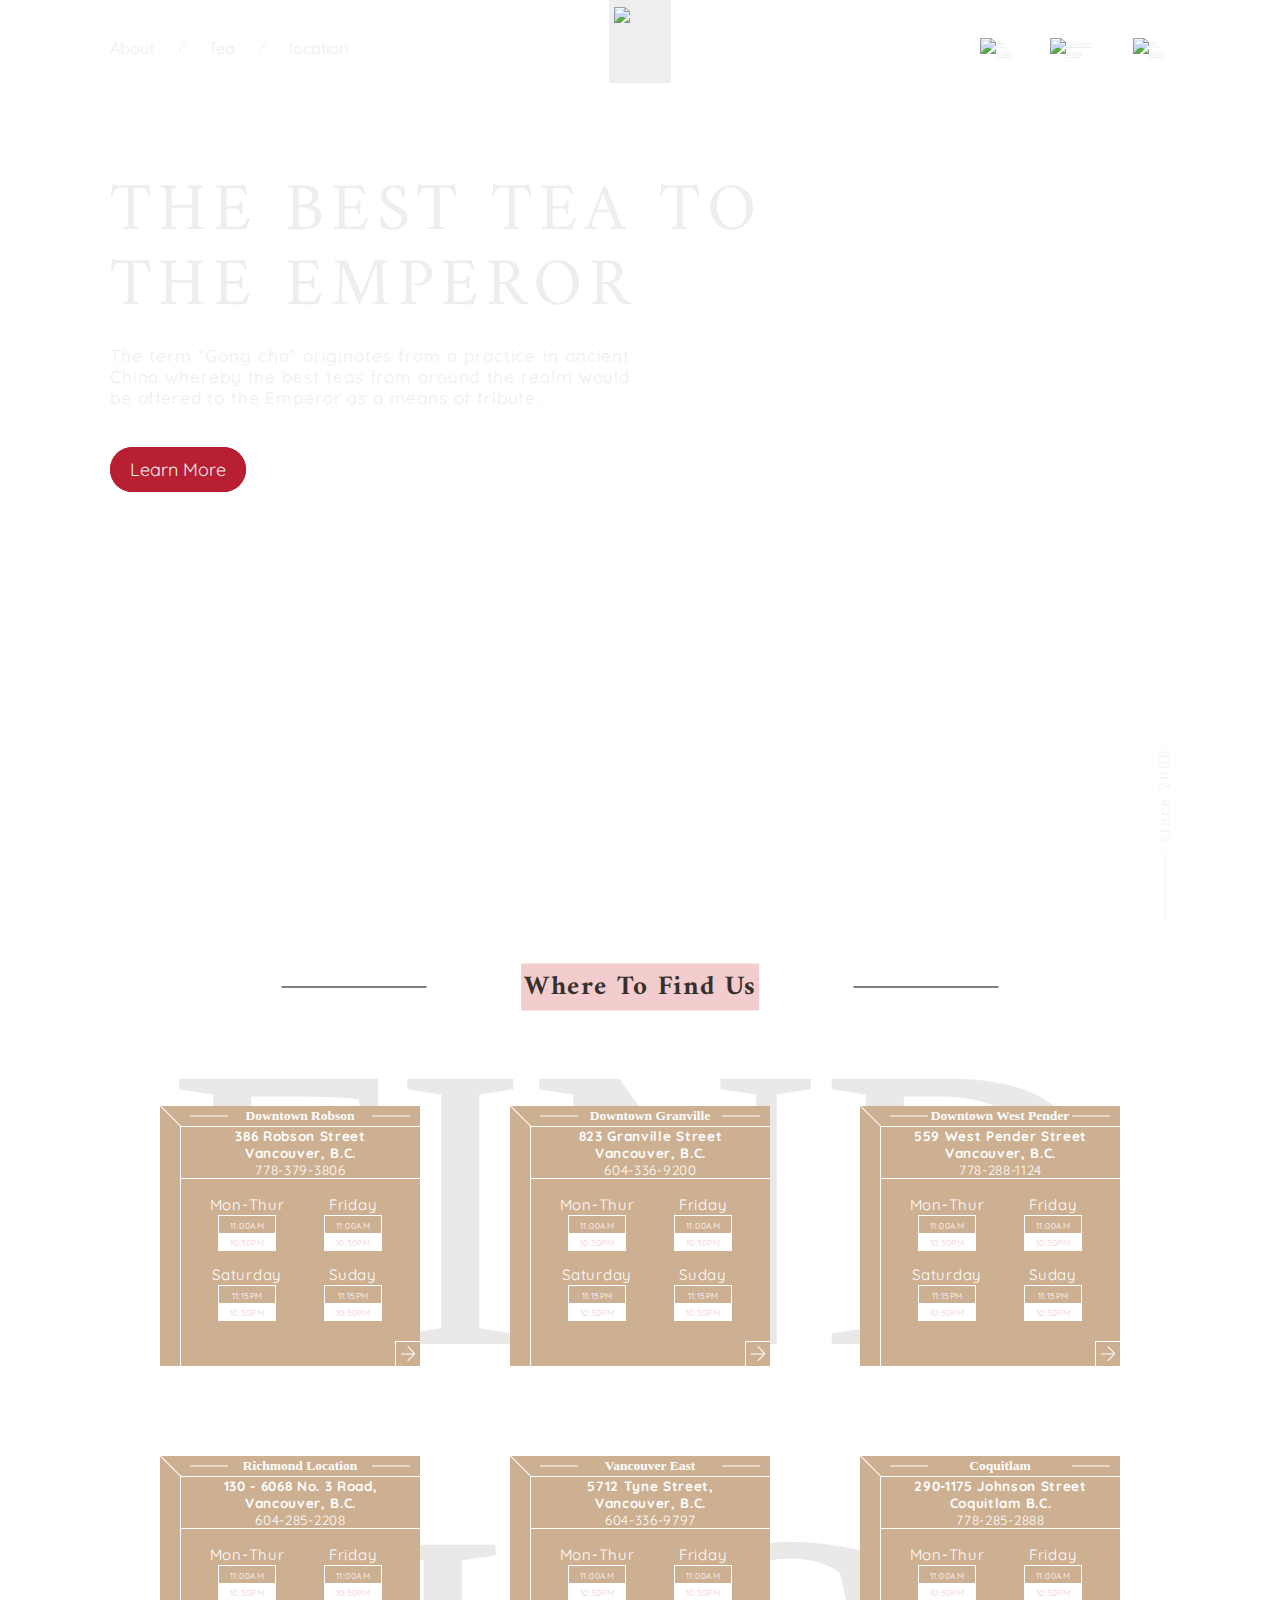
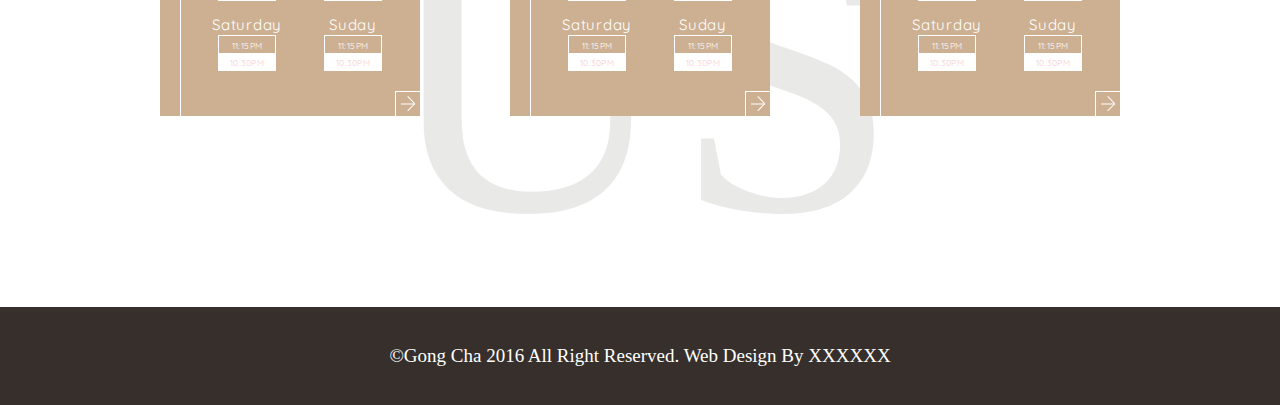
==== midterm/index.html @ 847c9aa3 "done the location section and footer section" ====
<!DOCTYPE html>
<html lang="en">

<head>
    <meta charset="UTF-8">
    <meta name="viewport" content="width=device-width, initial-scale=1.0">
    <meta http-equiv="X-UA-Compatible" content="ie=edge">
    <title>Document</title>
    <link href="https://fonts.googleapis.com/css?family=Amiri:400,700&display=swap" rel="stylesheet">
    <link href="https://fonts.googleapis.com/css?family=Quicksand:400,500,600&display=swap" rel="stylesheet">
    <link rel="stylesheet" href="./css/style.css">
</head>

<body>
    <div class="wrapper">
        <header>
            <div class="logo-cnt"><img src="/img/LOGO.png" alt="logo"></div>
            <div class="header-nav-bar">
                <nav>
                    <ul>
                        <li><a href="#about">About</a></li>
                        <div class="nav-line"></div>
                        <li><a href="#tea">Tea</a></li>
                        <div class="nav-line"></div>
                        <li><a href="#location">location</a></li>
                    </ul>
                </nav>
                <div class="social-links">
                    <a href="#"><img src="/img/fb-icon.png" alt="fb-icon"></a>
                    <a href="#"><img src="/img/twitter-icon.png" alt="twitter-icon"></a>
                    <a href="#"><img src="/img/ig-icon.png" alt="ig-icon"></a>
                </div>
            </div>
            <div class="hero-text">
                <h1>THE BEST TEA TO THE EMPEROR</h1>
                <p>The term “Gong cha” originates from a practice in ancient China 
                    whereby the best teas from around the realm would be offered to 
                    the Emperor as a means of tribute.</p>
                <div class="learn-more-btn"><a href="#">Learn More</a></div>
            </div>
            <div class="since-cnt">
                <div class="sup-line"></div>
                <h6>since 2006.</h6>
            </div>
        </header>

        <div id="feature">

    </div>



    <div id="menu">

    </div>



    <div id="parallax">

    </div>


<!-- TODO hr line around shop name, media query -->
    <div id="location" class="location">
        <div class="location__title">
            <div class="locationTitle__container">
                <div class="locationTitle__hrLine--left"></div>
                <h2 class="locationTitle__title">Where To Find Us</h2>
                <div class="locationTitle__hrLine--right"></div>
            </div>
        </div>
        <div class="location__backgroundText">FIND US</div>
        <ul class="shopList">
            <li class="shopList__item">
                <div class="shopList__container">
                    <div class="diagonalLine"></div>
                    <div class="shopName">
                        <div class="shopName__hrLine--left"></div>
                        <h3 class="shopName__text">Downtown Robson</h3>
                        <div class="shopName__hrLine--right"></div>
                    </div>
                    <div class="shopList__insideContainer">
                        <div class="shopContact">
                            <p class="shopContact__address1">386 Robson Street</p>
                            <p class="shopContact__address2">Vancouver, B.C.</p>
                            <p class="shopContact__tel">778-379-3806</p>
                        </div>
                        <div class="shopTime">
                            <div class="shopTime__container">
                                <p class="shopDay">Mon-Thur</p>
                                <div class="shopHour">
                                    <p class="shopHour__open">11:00AM</p>
                                    <p class="shopHour__close">10:30PM</p>
                                </div>
                            </div>
                            <div class="shopTime__container">
                                <p class="shopDay">Friday</p>
                                <div class="shopHour">
                                    <p class="shopHour__open">11:00AM</p>
                                    <p class="shopHour__close">10:30PM</p>
                                </div>
                            </div>
                            <div class="shopTime__container">
                                <p class="shopDay">Saturday</p>
                                <div class="shopHour">
                                    <p class="shopHour__open">11:15PM</p>
                                    <p class="shopHour__close">10:30PM</p>
                                </div>
                            </div>
                            <div class="shopTime__container">
                                <p class="shopDay">Suday</p>
                                <div class="shopHour">
                                    <p class="shopHour__open">11:15PM</p>
                                    <p class="shopHour__close">10:30PM</p>
                                </div>
                            </div>
                        </div>
                        <div class="shopLink arrow">
                            <a href="#">
                                <div class="arrow__upper"></div>
                                <div class="arrow__base"></div>
                                <div class="arrow__lower"></div>
                            </a>
                        </div>
                    </div>
                </div>
            </li>
            <li class="shopList__item">
                <div class="shopList__container">
                    <div class="diagonalLine"></div>
                    <div class="shopName">
                        <div class="shopName__hrLine--left"></div>
                        <h3 class="shopName__text">Downtown Granville</h3>
                        <div class="shopName__hrLine--right"></div>
                    </div>
                    <div class="shopList__insideContainer">
                        <div class="shopContact">
                            <p class="shopContact__address1">823 Granville Street</p>
                            <p class="shopContact__address2">Vancouver, B.C.</p>
                            <p class="shopContact__tel">604-336-9200</p>
                        </div>
                        <div class="shopTime">
                            <div class="shopTime__container">
                                <p class="shopDay">Mon-Thur</p>
                                <div class="shopHour">
                                    <p class="shopHour__open">11:00AM</p>
                                    <p class="shopHour__close">10:30PM</p>
                                </div>
                            </div>
                            <div class="shopTime__container">
                                <p class="shopDay">Friday</p>
                                <div class="shopHour">
                                    <p class="shopHour__open">11:00AM</p>
                                    <p class="shopHour__close">10:30PM</p>
                                </div>
                            </div>
                            <div class="shopTime__container">
                                <p class="shopDay">Saturday</p>
                                <div class="shopHour">
                                    <p class="shopHour__open">11:15PM</p>
                                    <p class="shopHour__close">10:30PM</p>
                                </div>
                            </div>
                            <div class="shopTime__container">
                                <p class="shopDay">Suday</p>
                                <div class="shopHour">
                                    <p class="shopHour__open">11:15PM</p>
                                    <p class="shopHour__close">10:30PM</p>
                                </div>
                            </div>
                        </div>
                        <div class="shopLink arrow">
                            <a href="#">
                                <div class="arrow__upper"></div>
                                <div class="arrow__base"></div>
                                <div class="arrow__lower"></div>
                            </a>
                        </div>
                    </div>
                </div>
            </li>
            <li class="shopList__item">
                <div class="shopList__container">
                    <div class="diagonalLine"></div>
                    <div class="shopName">
                        <div class="shopName__hrLine--left"></div>
                        <h3 class="shopName__text">Downtown West Pender</h3>
                        <div class="shopName__hrLine--right"></div>
                    </div>
                    <div class="shopList__insideContainer">
                        <div class="shopContact">
                            <p class="shopContact__address1">559 West Pender Street</p>
                            <p class="shopContact__address2">Vancouver, B.C.</p>
                            <p class="shopContact__tel">778-288-1124</p>
                        </div>
                        <div class="shopTime">
                            <div class="shopTime__container">
                                <p class="shopDay">Mon-Thur</p>
                                <div class="shopHour">
                                    <p class="shopHour__open">11:00AM</p>
                                    <p class="shopHour__close">10:30PM</p>
                                </div>
                            </div>
                            <div class="shopTime__container">
                                <p class="shopDay">Friday</p>
                                <div class="shopHour">
                                    <p class="shopHour__open">11:00AM</p>
                                    <p class="shopHour__close">10:30PM</p>
                                </div>
                            </div>
                            <div class="shopTime__container">
                                <p class="shopDay">Saturday</p>
                                <div class="shopHour">
                                    <p class="shopHour__open">11:15PM</p>
                                    <p class="shopHour__close">10:30PM</p>
                                </div>
                            </div>
                            <div class="shopTime__container">
                                <p class="shopDay">Suday</p>
                                <div class="shopHour">
                                    <p class="shopHour__open">11:15PM</p>
                                    <p class="shopHour__close">10:30PM</p>
                                </div>
                            </div>
                        </div>
                        <div class="shopLink arrow">
                            <a href="#">
                                <div class="arrow__upper"></div>
                                <div class="arrow__base"></div>
                                <div class="arrow__lower"></div>
                            </a>
                        </div>
                    </div>
                </div>
            </li>
            <li class="shopList__item">
                <div class="shopList__container">
                    <div class="diagonalLine"></div>
                    <div class="shopName">
                        <div class="shopName__hrLine--left"></div>
                        <h3 class="shopName__text">Richmond Location</h3>
                        <div class="shopName__hrLine--right"></div>
                    </div>
                    <div class="shopList__insideContainer">
                        <div class="shopContact">
                            <p class="shopContact__address1">130 - 6068 No. 3 Road,</p>
                            <p class="shopContact__address2">Vancouver, B.C.</p>
                            <p class="shopContact__tel">604-285-2208</p>
                        </div>
                        <div class="shopTime">
                            <div class="shopTime__container">
                                <p class="shopDay">Mon-Thur</p>
                                <div class="shopHour">
                                    <p class="shopHour__open">11:00AM</p>
                                    <p class="shopHour__close">10:30PM</p>
                                </div>
                            </div>
                            <div class="shopTime__container">
                                <p class="shopDay">Friday</p>
                                <div class="shopHour">
                                    <p class="shopHour__open">11:00AM</p>
                                    <p class="shopHour__close">10:30PM</p>
                                </div>
                            </div>
                            <div class="shopTime__container">
                                <p class="shopDay">Saturday</p>
                                <div class="shopHour">
                                    <p class="shopHour__open">11:15PM</p>
                                    <p class="shopHour__close">10:30PM</p>
                                </div>
                            </div>
                            <div class="shopTime__container">
                                <p class="shopDay">Suday</p>
                                <div class="shopHour">
                                    <p class="shopHour__open">11:15PM</p>
                                    <p class="shopHour__close">10:30PM</p>
                                </div>
                            </div>
                        </div>
                        <div class="shopLink arrow">
                            <a href="#">
                                <div class="arrow__upper"></div>
                                <div class="arrow__base"></div>
                                <div class="arrow__lower"></div>
                            </a>
                        </div>
                    </div>
                </div>
            </li>
            <li class="shopList__item">
                <div class="shopList__container">
                    <div class="diagonalLine"></div>
                    <div class="shopName">
                        <div class="shopName__hrLine--left"></div>
                        <h3 class="shopName__text">Vancouver East</h3>
                        <div class="shopName__hrLine--right"></div>
                    </div>
                    <div class="shopList__insideContainer">
                        <div class="shopContact">
                            <p class="shopContact__address1">5712 Tyne Street,</p>
                            <p class="shopContact__address2">Vancouver, B.C.</p>
                            <p class="shopContact__tel">604-336-9797</p>
                        </div>
                        <div class="shopTime">
                            <div class="shopTime__container">
                                <p class="shopDay">Mon-Thur</p>
                                <div class="shopHour">
                                    <p class="shopHour__open">11:00AM</p>
                                    <p class="shopHour__close">10:30PM</p>
                                </div>
                            </div>
                            <div class="shopTime__container">
                                <p class="shopDay">Friday</p>
                                <div class="shopHour">
                                    <p class="shopHour__open">11:00AM</p>
                                    <p class="shopHour__close">10:30PM</p>
                                </div>
                            </div>
                            <div class="shopTime__container">
                                <p class="shopDay">Saturday</p>
                                <div class="shopHour">
                                    <p class="shopHour__open">11:15PM</p>
                                    <p class="shopHour__close">10:30PM</p>
                                </div>
                            </div>
                            <div class="shopTime__container">
                                <p class="shopDay">Suday</p>
                                <div class="shopHour">
                                    <p class="shopHour__open">11:15PM</p>
                                    <p class="shopHour__close">10:30PM</p>
                                </div>
                            </div>
                        </div>
                        <div class="shopLink arrow">
                            <a href="#">
                                <div class="arrow__upper"></div>
                                <div class="arrow__base"></div>
                                <div class="arrow__lower"></div>
                            </a>
                        </div>
                    </div>
                </div>
            </li>
            <li class="shopList__item">
                <div class="shopList__container">
                    <div class="diagonalLine"></div>
                    <div class="shopName">
                        <div class="shopName__hrLine--left"></div>
                        <h3 class="shopName__text">Coquitlam</h3>
                        <div class="shopName__hrLine--right"></div>
                    </div>
                    <div class="shopList__insideContainer">
                        <div class="shopContact">
                            <p class="shopContact__address1">290-1175 Johnson Street</p>
                            <p class="shopContact__address2">Coquitlam B.C.</p>
                            <p class="shopContact__tel">778-285-2888</p>
                        </div>
                        <div class="shopTime">
                            <div class="shopTime__container">
                                <p class="shopDay">Mon-Thur</p>
                                <div class="shopHour">
                                    <p class="shopHour__open">11:00AM</p>
                                    <p class="shopHour__close">10:30PM</p>
                                </div>
                            </div>
                            <div class="shopTime__container">
                                <p class="shopDay">Friday</p>
                                <div class="shopHour">
                                    <p class="shopHour__open">11:00AM</p>
                                    <p class="shopHour__close">10:30PM</p>
                                </div>
                            </div>
                            <div class="shopTime__container">
                                <p class="shopDay">Saturday</p>
                                <div class="shopHour">
                                    <p class="shopHour__open">11:15PM</p>
                                    <p class="shopHour__close">10:30PM</p>
                                </div>
                            </div>
                            <div class="shopTime__container">
                                <p class="shopDay">Suday</p>
                                <div class="shopHour">
                                    <p class="shopHour__open">11:15PM</p>
                                    <p class="shopHour__close">10:30PM</p>
                                </div>
                            </div>
                        </div>
                        <div class="shopLink arrow">
                            <a href="#">
                                <div class="arrow__upper"></div>
                                <div class="arrow__base"></div>
                                <div class="arrow__lower"></div>
                            </a>
                        </div>
                    </div>
                </div>
            </li>
        </ul>
    </div>
    <footer class="footer">
        <div class="footer__copy"> &copy;Gong Cha 2016 All Right Reserved. Web Design By XXXXXX </div>
    </footer>
</div>
</body>

</html>
---- midterm/css/style.css ----
:root {
    font-size: 9px;
    --font1: 'Amiri', serif;
    --font2: 'Quicksand', sans-serif;
    --dark: #372f2c;
    --red: #b91f32;
    --white: #eee;
}
/* font-family: 'Amiri', serif; For Title*/
/* font-family: 'Quicksand', sans-serif; For p*/

* {
    padding: 0;
    margin: 0;
    box-sizing: border-box;
    color: var(--white);
    /* border: solid 1px rgb(240, 11, 11); */
}

html, body {
    width: 100%;
    height: 100%;
}

h1 {
    font-size: 3.25rem;
    letter-spacing: 0.1em;
    color: var(--dark);
    font-family: var(--font1);
}

h2 {
    font-size: 3rem;
    letter-spacing: 0.05em;
    color: var(--dark);
    font-family: var(--font1);
}
p {
    font-size: 1.9rem;
    letter-spacing: 0.05em;
    color: var(--dark);
    font-family: var(--font2);
}



/* START */

header {
    width: 100vw;
    height: 100vh;
    background: url(../img/header_bg.png) no-repeat;
    background-size: cover;
    background-position: center;
    padding: 0 110px;
}

header .header-nav-bar {
    height: 95px;
    display: grid;
    grid-auto-flow: column;
    align-items: center;
    justify-content: space-between;
}

header .header-nav-bar nav ul {
    display: grid;
    grid-auto-flow: column;
    align-items: center;
    list-style: none;
}

header .header-nav-bar nav ul .nav-line {
    border-left: solid 0.7px var(--white);
    height: 17px;
    opacity: 0.7;
    transform: rotateZ(30deg);
    margin: 0px 2.95rem;
}

header .header-nav-bar nav ul a {
    text-decoration: none;
    font-size: 1.8rem;
    font-family: var(--font2);
}

header .header-nav-bar nav ul a:hover {
    color: var(--red);
}

header .logo-cnt {
    width: 62px;
    height: 83px;
    padding: 7px 5px;
    position: absolute;
    top: 0px;
    left: 50%;
    transform: translateX(-50%);
    background-color: var(--white);
    border-bottom-left-radius: 0.4em;
    border-bottom-right-radius: 0.4em;
}

header .logo-cnt img {
    width: 100%;
}

header .header-nav-bar .social-links {
    display: grid;
    grid-auto-flow: column;
    align-items: center;
}

header .header-nav-bar .social-links img{
    width: 80%;
    display: block;
    margin: 0 auto;
    
}

header .header-nav-bar .social-links a:not(:last-child) {
    margin-right: 2.95rem;
}

header .hero-text {
    display: flex;
    flex-flow: column;
    margin-top: 80px;
}

header .hero-text h1 {
    font-size: 7.5rem;
    font-family: var(--font1);
    font-weight: 100;
    line-height: 75px;
    letter-spacing: 0.1em;
    max-width: 670px;
    color: var(--white);
}

header .hero-text p {
    margin-top: 20px;
    font-size: 1.9rem;
    max-width: 520px;
    text-align: justify;
    color: var(--white);
}

header .learn-more-btn  {
    margin-top: 40px;
    padding: 10px 0 10px 0 ;
}
header .learn-more-btn a {
    text-decoration: none;
    font-size: 2rem;
    padding: 0.5em 1em;
    font-family: var(--font2);
    border-radius: 30px;
    border: 2px solid var(--red);
    background-color: var(--red);
    transition: 0.4s;
}

header .learn-more-btn a:hover {
    border: 2px solid var(--red);
    background: none;
}


.since-cnt h6 {
    position: absolute;
    font-size: 1.65rem;
    letter-spacing: 3px;
    font-weight: 100;
    right: 65px;
    bottom: 100px;
    transform: rotateZ(270deg);
    opacity: 0.7;
}

.since-cnt h6::before {
    content: '';
    position: absolute;
    top: 50%;
    left: -80px;
    width: 70px;
    height: 1px;
    background-color: var(--white);
    opacity: 0.7;
}

/*
=================================
Location
=================================
*/
.location {
    background-color: #fff;
    position: relative;
}

.location__title {
    height: 48px;
    position: relative;
    margin-top: 63px;
    margin-bottom: 95px;
}

.locationTitle__container {
    width: 717px;
    position: absolute;
    top: 50%;
    left: 50%;
    transform: translate(-50%, -50%);
}

.locationTitle__hrLine--left {
    width: 145px;
    height: 1px;
    background-color: black;
    position: absolute;
    top: 50%;
    transform: translateY(-50%);
}

.locationTitle__hrLine--right {
    width: 145px;
    height: 1px;
    background-color: black;
    position: absolute;
    top: 50%;
    right: 0;
    transform: translateY(-50%);
}

.locationTitle__title {
    position: absolute;
    top: 50%;
    left: 50%;
    transform: translate(-50%, -50%);
    background-color: #F3CDCD;
    padding: 0 3px;
}

.shopList {
    list-style: none;
    display: grid;
    grid-template-columns: repeat(auto-fit, 260px);
    grid-gap: 90px;
    justify-content: center;
    padding-bottom: 191px;
}

.shopList__item {
    background-color: #CDAF91;
    color: #fff;
    text-align: center;
    position: relative;
}

.diagonalLine {
    border-bottom: 1px solid white;
    position: absolute;
    top: 0;
    left: 0;
    width: 30px;
    transform: translateX(-4px) translateY(10px) rotate(45deg);
}

.shopList__container {
    width: 260px;
    height: 260px;
    position: relative;
}

.shopList__insideContainer {
    width: 240px;
    height: 240px;
    border-top: 1px solid white;
    border-left: 1px solid white;
    position: absolute;
    bottom: 0;
    right: 0;
}

.shopName {
    width: 240px;
    height: 20px;
    position: absolute;
    top: 0;
    right: 0;
    color: white;
}

.shopName__text {
    line-height: 20px;
    font-size: 1.5rem;
    color: white;
}

.shopName__hrLine--left {
    width: 38px;
    height: 1px;
    background-color: white;
    position: absolute;
    top: 50%;
    left: 10px;
    transform: translateY(-50%);
}

.shopName__hrLine--right {
    width: 38px;
    height: 1px;
    background-color: white;
    position: absolute;
    top: 50%;
    right: 10px;
    transform: translateY(-50%);
}

.shopContact {
    border-bottom: 1px solid white;
}

.shopContact__address1 {
    font-size: 1.5rem;
    color: white;
    font-weight: bold;
}

.shopContact__address2 {
    font-size: 1.5rem;
    color: white;
    font-weight: bold;
}

.shopContact__tel {
    font-size: 1.5rem;
    color: white;
}

.shopTime {
    display: grid;
    grid-template-columns: repeat(2, 1fr);
    grid-template-rows: repeat(2, 1fr);
    grid-gap: 5px;
    padding: 16px;
}

.shopTime__container {
    width: 100px;
    height: 65px;
    text-align: center;
    position: relative;
}

.shopDay {
    font-size: 15px;
    color: white;
}

.shopHour {
    width: 58px;
    text-align: center;
    border: 1px solid white;
    position: absolute;
    top: 20px;
    left: 50%;
    transform: translateX(-50%);
}

.shopHour__open {
    font-size: 0.95rem;
    padding-top: 4px;
    padding-bottom: 2px;
    color: white;
}

.shopHour__close {
    font-size: 0.95rem;
    color: #F3CDCD;
    background-color: #fff;
    padding-top: 4px;
    padding-bottom: 2px;
}

.shopLink {
    width: 25px;
    height: 25px;
    position: absolute;
    bottom: 0;
    right: 0;
    color: white;
    border-top: 1px solid white;
    border-left: 1px solid white;
}

.location__backgroundText {
    width: 110%;
    font-size: 45rem;
    color: var(--dark);
    opacity: 0.1;
    position: absolute;
    bottom: 0;
    left: 50%;
    transform: translateX(-50%);
    text-align: center;
}

.arrow {
    transition: background-color 0.4s;
}

.arrow:hover {
    background-color: white;
    cursor: pointer;
}

.arrow:hover div {
    background-color: #F3CDCD;
}

.arrow div {
    background-color: white;
    transition: background-color 0.4s;
}

.arrow__base {
    position: absolute;
    width: 14px;
    height: 1px;
    top: 50%;
    left: 50%;
    transform: translate(-50%, -50%);
}

.arrow__upper {
    position: absolute;
    width: 10px;
    height: 1px;
    transform: translateX(10.2px) translateY(7.5px) rotate(45deg);
}

.arrow__lower {
    position: absolute;
    width: 10px;
    height: 1px;
    transform: translateX(10.2px) translateY(14.8px) rotate(-45deg);
}

/*
==============================
Footer 
==============================
 */
.footer {
    background-color: #362F2C;
    height: 98px;
    position: relative;
}

.footer__copy {
    position: absolute;
    top: 50%;
    left: 50%;
    transform: translate(-50%, -50%);
    color: #fff;
    font-size: 19px;
}
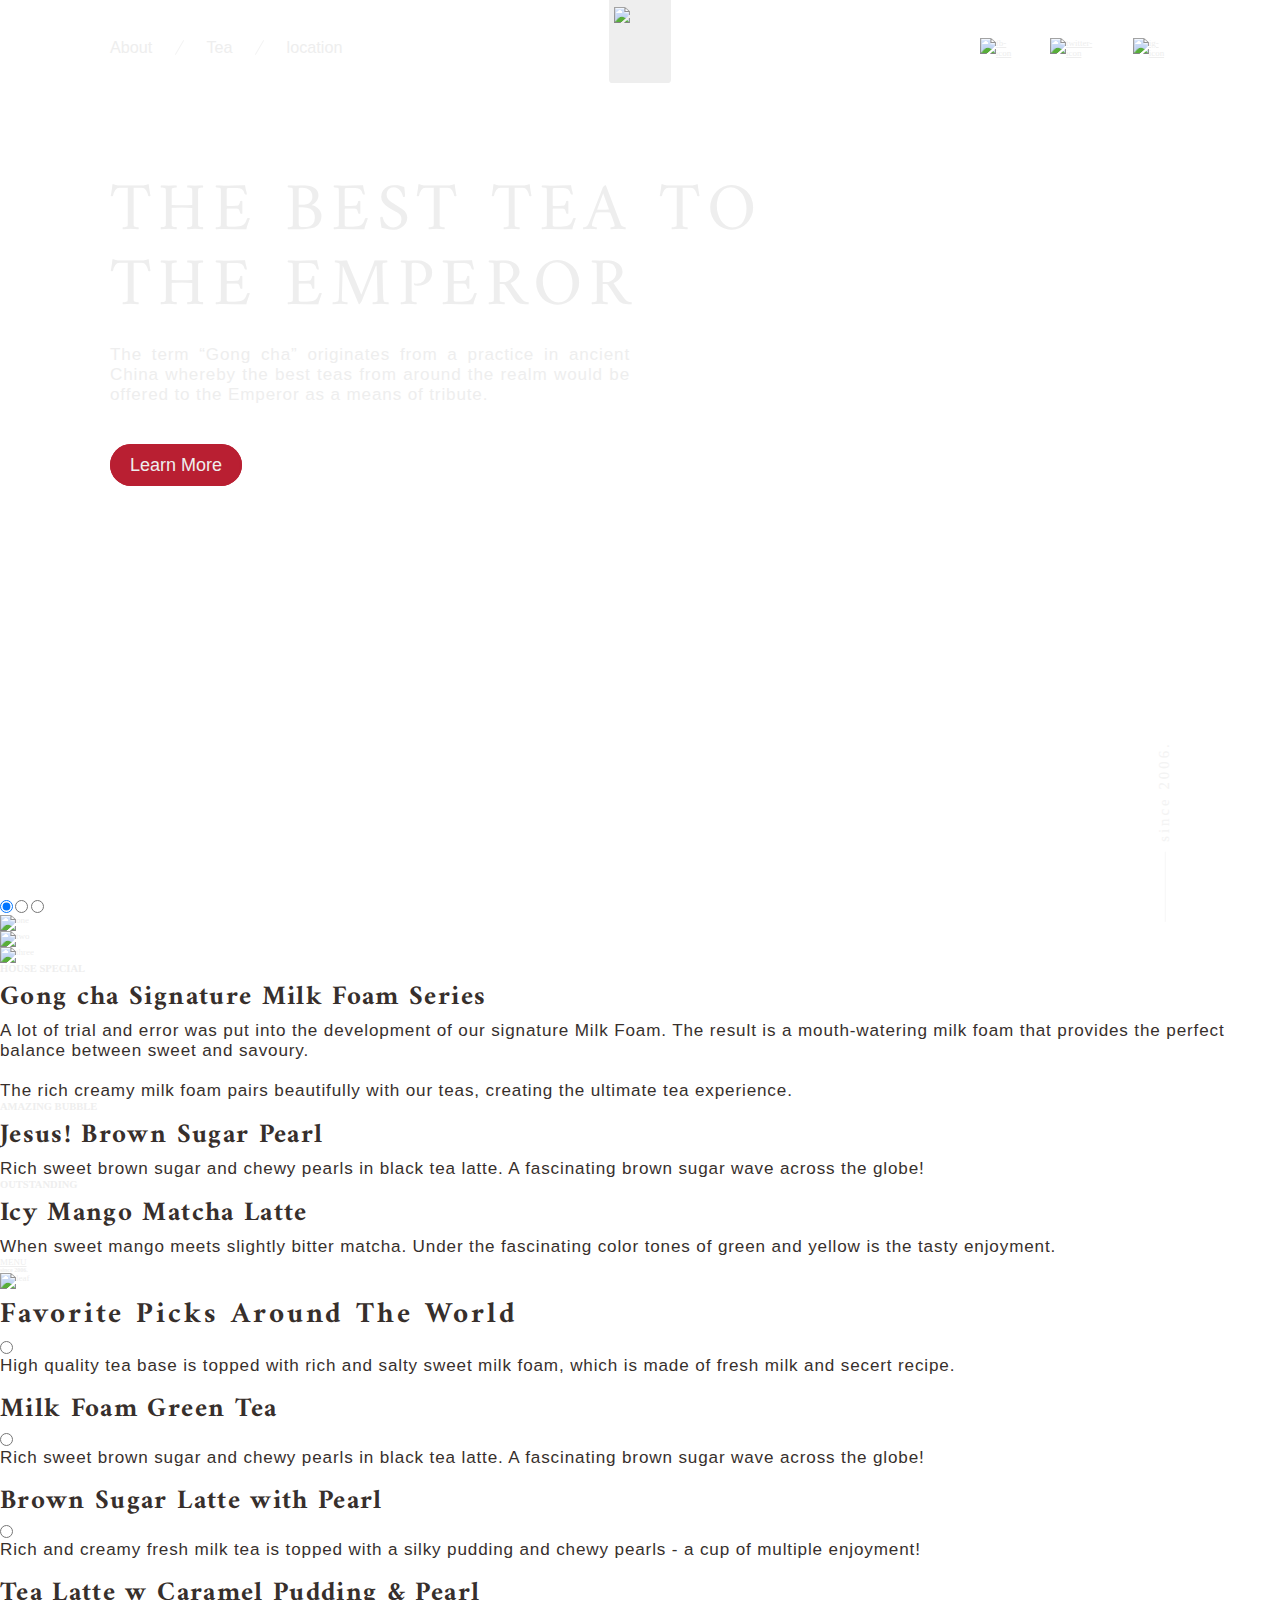
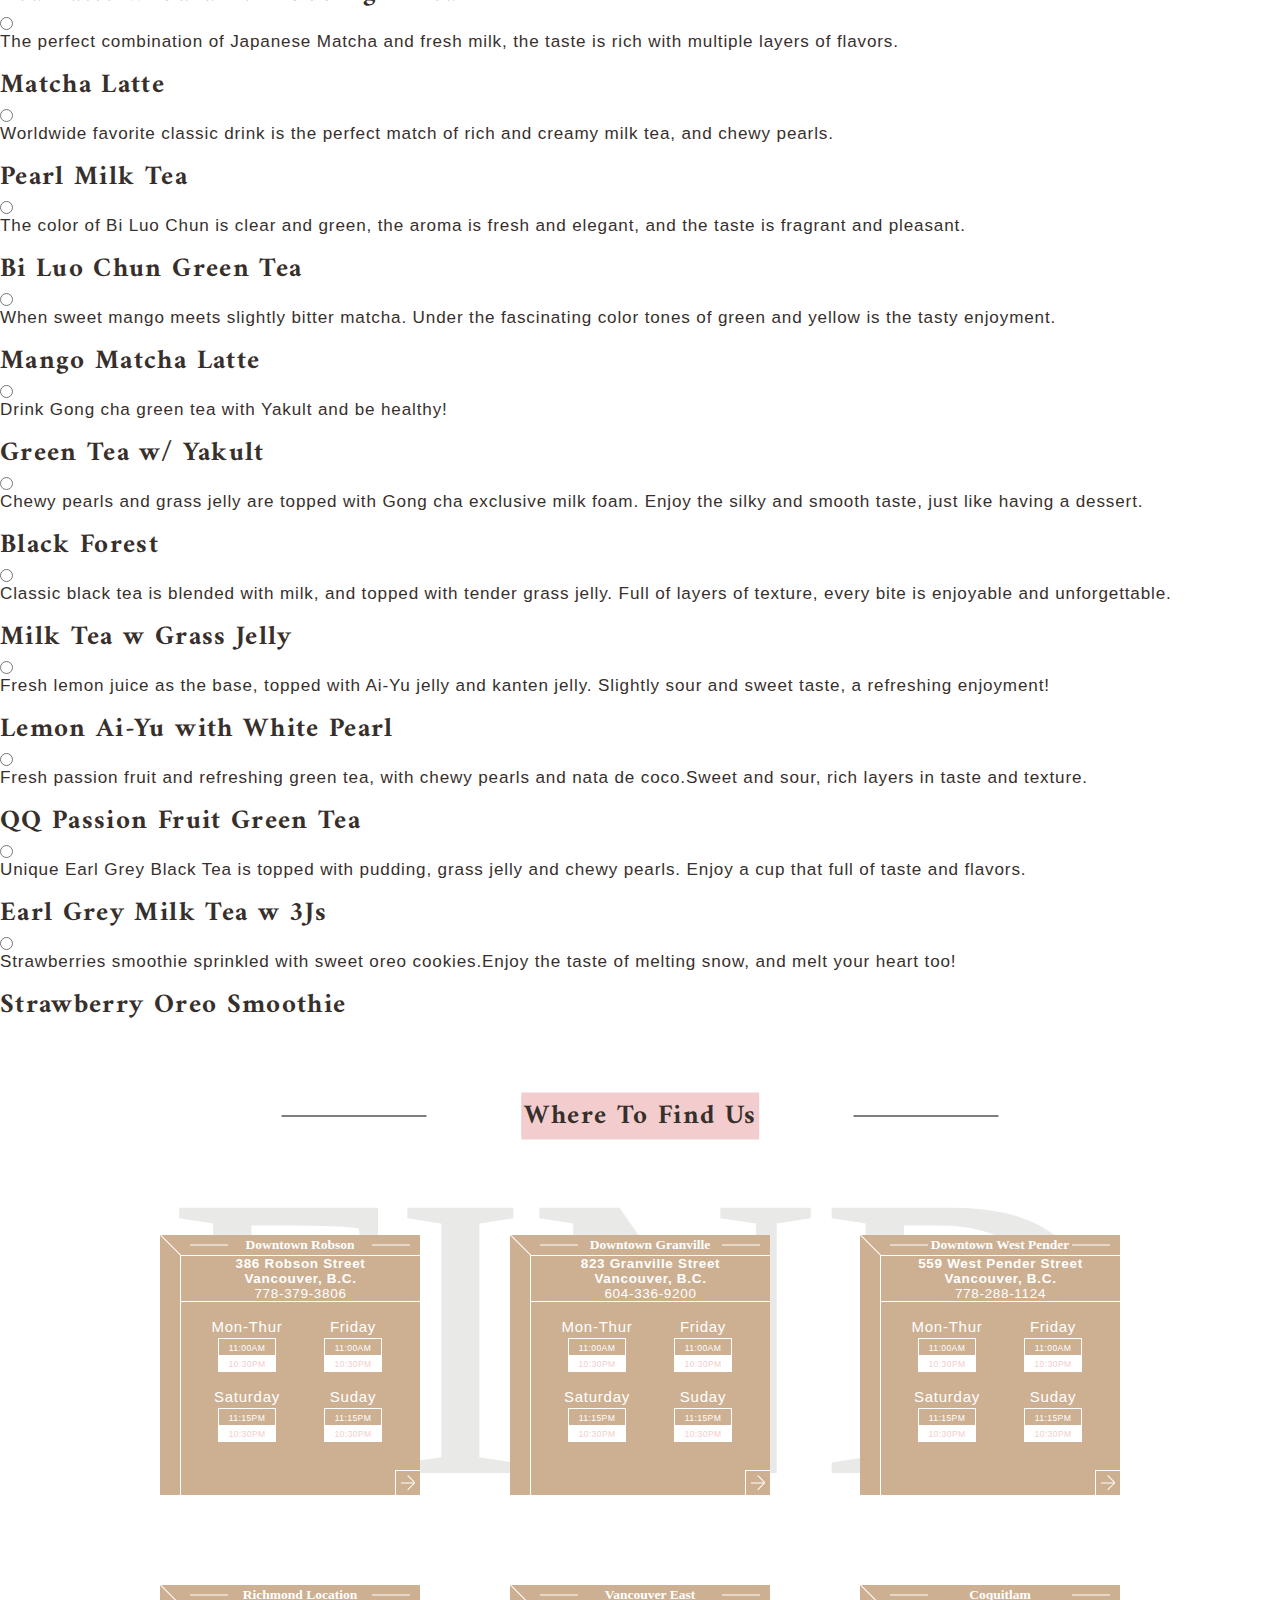
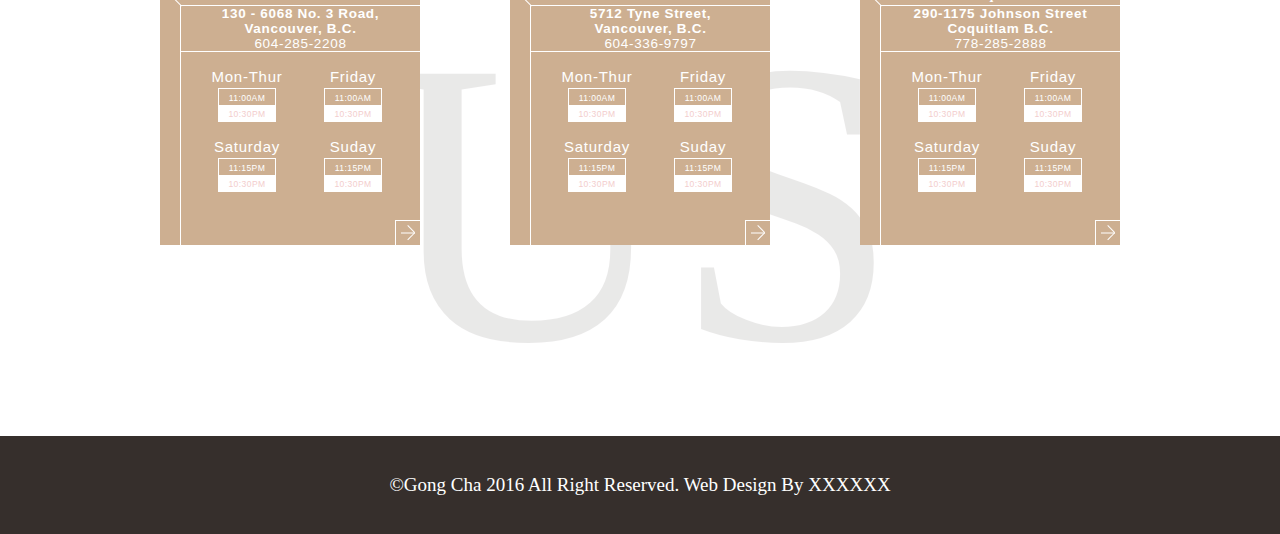
==== commit 9cb4bb73: "delete unnecessary comment" ====
--- a/midterm/index.html
+++ b/midterm/index.html
@@ -7,14 +7,14 @@
     <meta http-equiv="X-UA-Compatible" content="ie=edge">
     <title>Document</title>
     <link href="https://fonts.googleapis.com/css?family=Amiri:400,700&display=swap" rel="stylesheet">
-    <link href="https://fonts.googleapis.com/css?family=Quicksand:400,500,600&display=swap" rel="stylesheet">
+    <link href="https://fonts.googleapis.com/css?family=Roboto:300,300i,400,500&display=swap" rel="stylesheet">
     <link rel="stylesheet" href="./css/style.css">
 </head>
 
 <body>
     <div class="wrapper">
         <header>
-            <div class="logo-cnt"><img src="/img/LOGO.png" alt="logo"></div>
+            <div class="logo-cnt"><img src="./img/LOGO.png" alt="logo"></div>
             <div class="header-nav-bar">
                 <nav>
                     <ul>
@@ -26,382 +26,639 @@
                     </ul>
                 </nav>
                 <div class="social-links">
-                    <a href="#"><img src="/img/fb-icon.png" alt="fb-icon"></a>
-                    <a href="#"><img src="/img/twitter-icon.png" alt="twitter-icon"></a>
-                    <a href="#"><img src="/img/ig-icon.png" alt="ig-icon"></a>
+                    <a href="#"><img src="./img/fb-icon.png" alt="fb-icon"></a>
+                    <a href="#"><img src="./img/twitter-icon.png" alt="twitter-icon"></a>
+                    <a href="#"><img src="./img/ig-icon.png" alt="ig-icon"></a>
                 </div>
             </div>
             <div class="hero-text">
                 <h1>THE BEST TEA TO THE EMPEROR</h1>
-                <p>The term “Gong cha” originates from a practice in ancient China 
-                    whereby the best teas from around the realm would be offered to 
-                    the Emperor as a means of tribute.</p>
+                <p>The term “Gong cha” originates from a practice in ancient China whereby the best teas from around the
+                    realm would be offered to the Emperor as a means of tribute.</p>
                 <div class="learn-more-btn"><a href="#">Learn More</a></div>
             </div>
             <div class="since-cnt">
-                <div class="sup-line"></div>
                 <h6>since 2006.</h6>
             </div>
         </header>
-
         <div id="feature">
-
+            <div class="feature-main">
+                <input type="radio" id="first" class="customRadio" name="radio" checked>
+                <input type="radio" id="second" class="customRadio" name="radio">
+                <input type="radio" id="third" class="customRadio" name="radio">
+                <div class="left-slides">
+                    <div class="slide-cnt">
+                        <figure class="one">
+                            <img src="./img/1.png" alt="one">
+                        </figure>
+                        <figure class="two">
+                            <img src="./img/2.png" alt="two">
+                        </figure>
+                        <figure class="three">
+                            <img src="./img/7.png" alt="three">
+                        </figure>
+                    </div>
+                    <div class="feature-nav">
+                        <label for="first" class="bar"></label>
+                        <label for="second" class="bar"></label>
+                        <label for="third" class="bar"></label>
+                    </div>
+                </div>
+                <div class="right-cnt">
+                    <div class="right-text one">
+                        <h3>HOUSE SPECIAL</h3>
+                        <h2>Gong cha Signature Milk Foam Series</h2>
+                        <p>A lot of trial and error was put into the development of our signature Milk Foam. The result
+                            is a mouth-watering milk foam that provides the perfect balance between sweet and savoury.
+                            <br>
+                            <br> The rich creamy milk foam pairs beautifully with our teas, creating the ultimate tea
+                            experience. </p>
+                    </div>
+                    <div class="right-text two">
+                        <h3>AMAZING BUBBLE</h3>
+                        <h2> Jesus! Brown Sugar Pearl</h2>
+                        <p>Rich sweet brown sugar and chewy pearls in black tea latte. A fascinating brown sugar wave
+                            across the globe! </p>
+                    </div>
+                    <div class="right-text third">
+                        <h3>OUTSTANDING</h3>
+                        <h2>Icy Mango Matcha Latte</h2>
+                        <p>When sweet mango meets slightly bitter matcha. Under the fascinating color tones of green and
+                            yellow is the tasty enjoyment. </p>
+                    </div>
+                    <div class="menu-btn"><a href="#">MENU</a></div>
+                </div>
+            </div>
+            <div class="since-cnt2">
+                <h6>since 2006.</h6>
+            </div>
+            <div class="leaf-3"><img src="./img/leaf-3.png" alt="leaf"></div>
+        </div>
+        <div id="menu">
+            <div class="menu-border">
+                <div class="menu-corner"></div>
+            </div>
+            <div class="menu-header">
+                <div class="leftbar"></div>
+                <div class="header-title">
+                    <h1>Favorite Picks Around The World</h1>
+                </div>
+                <div class="rightbar"></div>
+            </div>
+            <div class="menu-container">
+                <div class="menu-item-group">
+                    <div class="menu-item">
+                        <input type="radio" id="drinks1" name="drinks-group">
+                        <div class="menu-item-info">
+                            <div class="inner">
+                                <p>High quality tea base is topped with rich and salty sweet milk foam, which is made of
+                                    fresh milk and secert recipe.</p>
+                            </div>
+                        </div>
+                        <label for="drinks1">
+                            <img src="img/1.png" alt="">
+                            <h2 class="title">Milk Foam Green Tea</h2>
+                        </label>
+                    </div>
+                </div>
+                <div class="menu-item-group">
+                    <div class="menu-item">
+                        <input type="radio" id="drinks2" name="drinks-group">
+                        <div class="menu-item-info">
+                            <div class="inner">
+                                <p>Rich sweet brown sugar and chewy pearls in black tea latte. A fascinating brown sugar
+                                    wave across the globe!</p>
+                            </div>
+                        </div>
+                        <label for="drinks2">
+                            <img src="img/2.png" alt="">
+                            <h2 class="title">Brown Sugar Latte with Pearl</h2>
+                        </label>
+                    </div>
+                </div>
+                <div class="menu-item-group">
+                    <div class="menu-item">
+                        <input type="radio" id="drinks3" name="drinks-group">
+                        <div class="menu-item-info">
+                            <div class="inner">
+                                <p>Rich and creamy fresh milk tea is topped with a silky pudding and chewy pearls - a
+                                    cup of multiple enjoyment!</p>
+                            </div>
+                        </div>
+                        <label for="drinks3">
+                            <img src="img/3.png" alt="">
+                            <h2 class="title">Tea Latte w Caramel Pudding & Pearl</h2>
+                        </label>
+                    </div>
+                </div>
+                <div class="menu-item-group">
+                    <div class="menu-item">
+                        <input type="radio" id="drinks4" name="drinks-group">
+                        <div class="menu-item-info">
+                            <div class="inner">
+                                <p>The perfect combination of Japanese Matcha and fresh milk, the taste is rich with
+                                    multiple layers of flavors.</p>
+                            </div>
+                        </div>
+                        <label for="drinks4">
+                            <img src="img/4.png" alt="">
+                            <h2 class="title">Matcha Latte</h2>
+                        </label>
+                    </div>
+                </div>
+                <div class="menu-item-group">
+                    <div class="menu-item">
+                        <input type="radio" id="drinks5" name="drinks-group">
+                        <div class="menu-item-info">
+                            <div class="inner">
+                                <p>Worldwide favorite classic drink is the perfect match of rich and creamy milk tea,
+                                    and chewy pearls.</p>
+                            </div>
+                        </div>
+                        <label for="drinks5">
+                            <img src="img/5.png" alt="">
+                            <h2 class="title">Pearl Milk Tea</h2>
+                        </label>
+                    </div>
+                </div>
+                <div class="menu-item-group">
+                    <div class="menu-item">
+                        <input type="radio" id="drinks6" name="drinks-group">
+                        <div class="menu-item-info">
+                            <div class="inner">
+                                <p>The color of Bi Luo Chun is clear and green, the aroma is fresh and elegant, and the
+                                    taste is fragrant and pleasant.</p>
+                            </div>
+                        </div>
+                        <label for="drinks6">
+                            <img src="img/6.png" alt="">
+                            <h2 class="title">Bi Luo Chun Green Tea</h2>
+                        </label>
+                    </div>
+                </div>
+                <div class="menu-item-group">
+                    <div class="menu-item">
+                        <input type="radio" id="drinks7" name="drinks-group">
+                        <div class="menu-item-info">
+                            <div class="inner">
+                                <p>When sweet mango meets slightly bitter matcha. Under the fascinating color tones of
+                                    green and yellow is the tasty enjoyment.</p>
+                            </div>
+                        </div>
+                        <label for="drinks7">
+                            <img src="img/7.png" alt="">
+                            <h2 class="title">Mango Matcha Latte</h2>
+                        </label>
+                    </div>
+                </div>
+                <div class="menu-item-group">
+                    <div class="menu-item">
+                        <input type="radio" id="drinks8" name="drinks-group">
+                        <div class="menu-item-info">
+                            <div class="inner">
+                                <p>Drink Gong cha green tea with Yakult and be healthy!</p>
+                            </div>
+                        </div>
+                        <label for="drinks8">
+                            <img src="img/8.png" alt="">
+                            <h2 class="title">Green Tea w/ Yakult</h2>
+                        </label>
+                    </div>
+                </div>
+                <div class="menu-item-group">
+                    <div class="menu-item">
+                        <input type="radio" id="drinks9" name="drinks-group">
+                        <div class="menu-item-info">
+                            <div class="inner">
+                                <p>Chewy pearls and grass jelly are topped with Gong cha exclusive milk foam. Enjoy the
+                                    silky and smooth taste, just like having a dessert.</p>
+                            </div>
+                        </div>
+                        <label for="drinks9">
+                            <img src="img/9.png" alt="">
+                            <h2 class="title">Black Forest</h2>
+                        </label>
+                    </div>
+                </div>
+                <div class="menu-item-group">
+                    <div class="menu-item">
+                        <input type="radio" id="drinks10" name="drinks-group">
+                        <div class="menu-item-info">
+                            <div class="inner">
+                                <p>Classic black tea is blended with milk, and topped with tender grass jelly. Full of
+                                    layers of texture, every bite is enjoyable and unforgettable.</p>
+                            </div>
+                        </div>
+                        <label for="drinks10">
+                            <img src="img/10.png" alt="">
+                            <h2 class="title">Milk Tea w Grass Jelly</h2>
+                        </label>
+                    </div>
+                </div>
+                <div class="menu-item-group">
+                    <div class="menu-item">
+                        <input type="radio" id="drinks11" name="drinks-group">
+                        <div class="menu-item-info">
+                            <div class="inner">
+                                <p>Fresh lemon juice as the base, topped with Ai-Yu jelly and kanten jelly. Slightly
+                                    sour and sweet taste, a refreshing enjoyment!</p>
+                            </div>
+                        </div>
+                        <label for="drinks11">
+                            <img src="img/11.png" alt="">
+                            <h2 class="title">Lemon Ai-Yu with White Pearl</h2>
+                        </label>
+                    </div>
+                </div>
+                <div class="menu-item-group">
+                    <div class="menu-item">
+                        <input type="radio" id="drinks12" name="drinks-group">
+                        <div class="menu-item-info">
+                            <div class="inner">
+                                <p>Fresh passion fruit and refreshing green tea, with chewy pearls and nata de
+                                    coco.Sweet and sour, rich layers in taste and texture.</p>
+                            </div>
+                        </div>
+                        <label for="drinks12">
+                            <img src="img/12.png" alt="">
+                            <h2 class="title">QQ Passion Fruit Green Tea</h2>
+                        </label>
+                    </div>
+                </div>
+                <div class="menu-item-group">
+                    <div class="menu-item">
+                        <input type="radio" id="drinks13" name="drinks-group">
+                        <div class="menu-item-info">
+                            <div class="inner">
+                                <p>Unique Earl Grey Black Tea is topped with pudding, grass jelly and chewy pearls.
+                                    Enjoy a cup that full of taste and flavors.</p>
+                            </div>
+                        </div>
+                        <label for="drinks13">
+                            <img src="img/13.png" alt="">
+                            <h2 class="title">Earl Grey Milk Tea w 3Js</h2>
+                        </label>
+                    </div>
+                </div>
+                <div class="menu-item-group">
+                    <div class="menu-item">
+                        <input type="radio" id="drinks14" name="drinks-group">
+                        <div class="menu-item-info">
+                            <div class="inner">
+                                <p>Strawberries smoothie sprinkled with sweet oreo cookies.Enjoy the taste of melting
+                                    snow, and melt your heart too!</p>
+                            </div>
+                        </div>
+                        <label for="drinks14">
+                            <img src="img/14.png" alt="">
+                            <h2 class="title">Strawberry Oreo Smoothie</h2>
+                        </label>
+                    </div>
+                </div>
+            </div>
+        </div>
+        <div id="parallax">
+        </div>
+        <div id="location" class="location">
+            <div class="location__title">
+                <div class="locationTitle__container">
+                    <div class="locationTitle__hrLine--left"></div>
+                    <h2 class="locationTitle__title">Where To Find Us</h2>
+                    <div class="locationTitle__hrLine--right"></div>
+                </div>
+            </div>
+            <div class="location__backgroundText">FIND US</div>
+            <ul class="shopList">
+                <li class="shopList__item">
+                    <div class="shopList__container">
+                        <div class="diagonalLine"></div>
+                        <div class="shopName">
+                            <div class="shopName__hrLine--left"></div>
+                            <h3 class="shopName__text">Downtown Robson</h3>
+                            <div class="shopName__hrLine--right"></div>
+                        </div>
+                        <div class="shopList__insideContainer">
+                            <div class="shopContact">
+                                <p class="shopContact__address1">386 Robson Street</p>
+                                <p class="shopContact__address2">Vancouver, B.C.</p>
+                                <p class="shopContact__tel">778-379-3806</p>
+                            </div>
+                            <div class="shopTime">
+                                <div class="shopTime__container">
+                                    <p class="shopDay">Mon-Thur</p>
+                                    <div class="shopHour">
+                                        <p class="shopHour__open">11:00AM</p>
+                                        <p class="shopHour__close">10:30PM</p>
+                                    </div>
+                                </div>
+                                <div class="shopTime__container">
+                                    <p class="shopDay">Friday</p>
+                                    <div class="shopHour">
+                                        <p class="shopHour__open">11:00AM</p>
+                                        <p class="shopHour__close">10:30PM</p>
+                                    </div>
+                                </div>
+                                <div class="shopTime__container">
+                                    <p class="shopDay">Saturday</p>
+                                    <div class="shopHour">
+                                        <p class="shopHour__open">11:15PM</p>
+                                        <p class="shopHour__close">10:30PM</p>
+                                    </div>
+                                </div>
+                                <div class="shopTime__container">
+                                    <p class="shopDay">Suday</p>
+                                    <div class="shopHour">
+                                        <p class="shopHour__open">11:15PM</p>
+                                        <p class="shopHour__close">10:30PM</p>
+                                    </div>
+                                </div>
+                            </div>
+                            <div class="shopLink arrow">
+                                <a href="#">
+                                    <div class="arrow__upper"></div>
+                                    <div class="arrow__base"></div>
+                                    <div class="arrow__lower"></div>
+                                </a>
+                            </div>
+                        </div>
+                    </div>
+                </li>
+                <li class="shopList__item">
+                    <div class="shopList__container">
+                        <div class="diagonalLine"></div>
+                        <div class="shopName">
+                            <div class="shopName__hrLine--left"></div>
+                            <h3 class="shopName__text">Downtown Granville</h3>
+                            <div class="shopName__hrLine--right"></div>
+                        </div>
+                        <div class="shopList__insideContainer">
+                            <div class="shopContact">
+                                <p class="shopContact__address1">823 Granville Street</p>
+                                <p class="shopContact__address2">Vancouver, B.C.</p>
+                                <p class="shopContact__tel">604-336-9200</p>
+                            </div>
+                            <div class="shopTime">
+                                <div class="shopTime__container">
+                                    <p class="shopDay">Mon-Thur</p>
+                                    <div class="shopHour">
+                                        <p class="shopHour__open">11:00AM</p>
+                                        <p class="shopHour__close">10:30PM</p>
+                                    </div>
+                                </div>
+                                <div class="shopTime__container">
+                                    <p class="shopDay">Friday</p>
+                                    <div class="shopHour">
+                                        <p class="shopHour__open">11:00AM</p>
+                                        <p class="shopHour__close">10:30PM</p>
+                                    </div>
+                                </div>
+                                <div class="shopTime__container">
+                                    <p class="shopDay">Saturday</p>
+                                    <div class="shopHour">
+                                        <p class="shopHour__open">11:15PM</p>
+                                        <p class="shopHour__close">10:30PM</p>
+                                    </div>
+                                </div>
+                                <div class="shopTime__container">
+                                    <p class="shopDay">Suday</p>
+                                    <div class="shopHour">
+                                        <p class="shopHour__open">11:15PM</p>
+                                        <p class="shopHour__close">10:30PM</p>
+                                    </div>
+                                </div>
+                            </div>
+                            <div class="shopLink arrow">
+                                <a href="#">
+                                    <div class="arrow__upper"></div>
+                                    <div class="arrow__base"></div>
+                                    <div class="arrow__lower"></div>
+                                </a>
+                            </div>
+                        </div>
+                    </div>
+                </li>
+                <li class="shopList__item">
+                    <div class="shopList__container">
+                        <div class="diagonalLine"></div>
+                        <div class="shopName">
+                            <div class="shopName__hrLine--left"></div>
+                            <h3 class="shopName__text">Downtown West Pender</h3>
+                            <div class="shopName__hrLine--right"></div>
+                        </div>
+                        <div class="shopList__insideContainer">
+                            <div class="shopContact">
+                                <p class="shopContact__address1">559 West Pender Street</p>
+                                <p class="shopContact__address2">Vancouver, B.C.</p>
+                                <p class="shopContact__tel">778-288-1124</p>
+                            </div>
+                            <div class="shopTime">
+                                <div class="shopTime__container">
+                                    <p class="shopDay">Mon-Thur</p>
+                                    <div class="shopHour">
+                                        <p class="shopHour__open">11:00AM</p>
+                                        <p class="shopHour__close">10:30PM</p>
+                                    </div>
+                                </div>
+                                <div class="shopTime__container">
+                                    <p class="shopDay">Friday</p>
+                                    <div class="shopHour">
+                                        <p class="shopHour__open">11:00AM</p>
+                                        <p class="shopHour__close">10:30PM</p>
+                                    </div>
+                                </div>
+                                <div class="shopTime__container">
+                                    <p class="shopDay">Saturday</p>
+                                    <div class="shopHour">
+                                        <p class="shopHour__open">11:15PM</p>
+                                        <p class="shopHour__close">10:30PM</p>
+                                    </div>
+                                </div>
+                                <div class="shopTime__container">
+                                    <p class="shopDay">Suday</p>
+                                    <div class="shopHour">
+                                        <p class="shopHour__open">11:15PM</p>
+                                        <p class="shopHour__close">10:30PM</p>
+                                    </div>
+                                </div>
+                            </div>
+                            <div class="shopLink arrow">
+                                <a href="#">
+                                    <div class="arrow__upper"></div>
+                                    <div class="arrow__base"></div>
+                                    <div class="arrow__lower"></div>
+                                </a>
+                            </div>
+                        </div>
+                    </div>
+                </li>
+                <li class="shopList__item">
+                    <div class="shopList__container">
+                        <div class="diagonalLine"></div>
+                        <div class="shopName">
+                            <div class="shopName__hrLine--left"></div>
+                            <h3 class="shopName__text">Richmond Location</h3>
+                            <div class="shopName__hrLine--right"></div>
+                        </div>
+                        <div class="shopList__insideContainer">
+                            <div class="shopContact">
+                                <p class="shopContact__address1">130 - 6068 No. 3 Road,</p>
+                                <p class="shopContact__address2">Vancouver, B.C.</p>
+                                <p class="shopContact__tel">604-285-2208</p>
+                            </div>
+                            <div class="shopTime">
+                                <div class="shopTime__container">
+                                    <p class="shopDay">Mon-Thur</p>
+                                    <div class="shopHour">
+                                        <p class="shopHour__open">11:00AM</p>
+                                        <p class="shopHour__close">10:30PM</p>
+                                    </div>
+                                </div>
+                                <div class="shopTime__container">
+                                    <p class="shopDay">Friday</p>
+                                    <div class="shopHour">
+                                        <p class="shopHour__open">11:00AM</p>
+                                        <p class="shopHour__close">10:30PM</p>
+                                    </div>
+                                </div>
+                                <div class="shopTime__container">
+                                    <p class="shopDay">Saturday</p>
+                                    <div class="shopHour">
+                                        <p class="shopHour__open">11:15PM</p>
+                                        <p class="shopHour__close">10:30PM</p>
+                                    </div>
+                                </div>
+                                <div class="shopTime__container">
+                                    <p class="shopDay">Suday</p>
+                                    <div class="shopHour">
+                                        <p class="shopHour__open">11:15PM</p>
+                                        <p class="shopHour__close">10:30PM</p>
+                                    </div>
+                                </div>
+                            </div>
+                            <div class="shopLink arrow">
+                                <a href="#">
+                                    <div class="arrow__upper"></div>
+                                    <div class="arrow__base"></div>
+                                    <div class="arrow__lower"></div>
+                                </a>
+                            </div>
+                        </div>
+                    </div>
+                </li>
+                <li class="shopList__item">
+                    <div class="shopList__container">
+                        <div class="diagonalLine"></div>
+                        <div class="shopName">
+                            <div class="shopName__hrLine--left"></div>
+                            <h3 class="shopName__text">Vancouver East</h3>
+                            <div class="shopName__hrLine--right"></div>
+                        </div>
+                        <div class="shopList__insideContainer">
+                            <div class="shopContact">
+                                <p class="shopContact__address1">5712 Tyne Street,</p>
+                                <p class="shopContact__address2">Vancouver, B.C.</p>
+                                <p class="shopContact__tel">604-336-9797</p>
+                            </div>
+                            <div class="shopTime">
+                                <div class="shopTime__container">
+                                    <p class="shopDay">Mon-Thur</p>
+                                    <div class="shopHour">
+                                        <p class="shopHour__open">11:00AM</p>
+                                        <p class="shopHour__close">10:30PM</p>
+                                    </div>
+                                </div>
+                                <div class="shopTime__container">
+                                    <p class="shopDay">Friday</p>
+                                    <div class="shopHour">
+                                        <p class="shopHour__open">11:00AM</p>
+                                        <p class="shopHour__close">10:30PM</p>
+                                    </div>
+                                </div>
+                                <div class="shopTime__container">
+                                    <p class="shopDay">Saturday</p>
+                                    <div class="shopHour">
+                                        <p class="shopHour__open">11:15PM</p>
+                                        <p class="shopHour__close">10:30PM</p>
+                                    </div>
+                                </div>
+                                <div class="shopTime__container">
+                                    <p class="shopDay">Suday</p>
+                                    <div class="shopHour">
+                                        <p class="shopHour__open">11:15PM</p>
+                                        <p class="shopHour__close">10:30PM</p>
+                                    </div>
+                                </div>
+                            </div>
+                            <div class="shopLink arrow">
+                                <a href="#">
+                                    <div class="arrow__upper"></div>
+                                    <div class="arrow__base"></div>
+                                    <div class="arrow__lower"></div>
+                                </a>
+                            </div>
+                        </div>
+                    </div>
+                </li>
+                <li class="shopList__item">
+                    <div class="shopList__container">
+                        <div class="diagonalLine"></div>
+                        <div class="shopName">
+                            <div class="shopName__hrLine--left"></div>
+                            <h3 class="shopName__text">Coquitlam</h3>
+                            <div class="shopName__hrLine--right"></div>
+                        </div>
+                        <div class="shopList__insideContainer">
+                            <div class="shopContact">
+                                <p class="shopContact__address1">290-1175 Johnson Street</p>
+                                <p class="shopContact__address2">Coquitlam B.C.</p>
+                                <p class="shopContact__tel">778-285-2888</p>
+                            </div>
+                            <div class="shopTime">
+                                <div class="shopTime__container">
+                                    <p class="shopDay">Mon-Thur</p>
+                                    <div class="shopHour">
+                                        <p class="shopHour__open">11:00AM</p>
+                                        <p class="shopHour__close">10:30PM</p>
+                                    </div>
+                                </div>
+                                <div class="shopTime__container">
+                                    <p class="shopDay">Friday</p>
+                                    <div class="shopHour">
+                                        <p class="shopHour__open">11:00AM</p>
+                                        <p class="shopHour__close">10:30PM</p>
+                                    </div>
+                                </div>
+                                <div class="shopTime__container">
+                                    <p class="shopDay">Saturday</p>
+                                    <div class="shopHour">
+                                        <p class="shopHour__open">11:15PM</p>
+                                        <p class="shopHour__close">10:30PM</p>
+                                    </div>
+                                </div>
+                                <div class="shopTime__container">
+                                    <p class="shopDay">Suday</p>
+                                    <div class="shopHour">
+                                        <p class="shopHour__open">11:15PM</p>
+                                        <p class="shopHour__close">10:30PM</p>
+                                    </div>
+                                </div>
+                            </div>
+                            <div class="shopLink arrow">
+                                <a href="#">
+                                    <div class="arrow__upper"></div>
+                                    <div class="arrow__base"></div>
+                                    <div class="arrow__lower"></div>
+                                </a>
+                            </div>
+                        </div>
+                    </div>
+                </li>
+            </ul>
+        </div>
+        <footer class="footer">
+            <div class="footer__copy"> &copy;Gong Cha 2016 All Right Reserved. Web Design By XXXXXX </div>
+        </footer>
     </div>
-
-
-
-    <div id="menu">
-
-    </div>
-
-
-
-    <div id="parallax">
-
-    </div>
-
-
-<!-- TODO hr line around shop name, media query -->
-    <div id="location" class="location">
-        <div class="location__title">
-            <div class="locationTitle__container">
-                <div class="locationTitle__hrLine--left"></div>
-                <h2 class="locationTitle__title">Where To Find Us</h2>
-                <div class="locationTitle__hrLine--right"></div>
-            </div>
-        </div>
-        <div class="location__backgroundText">FIND US</div>
-        <ul class="shopList">
-            <li class="shopList__item">
-                <div class="shopList__container">
-                    <div class="diagonalLine"></div>
-                    <div class="shopName">
-                        <div class="shopName__hrLine--left"></div>
-                        <h3 class="shopName__text">Downtown Robson</h3>
-                        <div class="shopName__hrLine--right"></div>
-                    </div>
-                    <div class="shopList__insideContainer">
-                        <div class="shopContact">
-                            <p class="shopContact__address1">386 Robson Street</p>
-                            <p class="shopContact__address2">Vancouver, B.C.</p>
-                            <p class="shopContact__tel">778-379-3806</p>
-                        </div>
-                        <div class="shopTime">
-                            <div class="shopTime__container">
-                                <p class="shopDay">Mon-Thur</p>
-                                <div class="shopHour">
-                                    <p class="shopHour__open">11:00AM</p>
-                                    <p class="shopHour__close">10:30PM</p>
-                                </div>
-                            </div>
-                            <div class="shopTime__container">
-                                <p class="shopDay">Friday</p>
-                                <div class="shopHour">
-                                    <p class="shopHour__open">11:00AM</p>
-                                    <p class="shopHour__close">10:30PM</p>
-                                </div>
-                            </div>
-                            <div class="shopTime__container">
-                                <p class="shopDay">Saturday</p>
-                                <div class="shopHour">
-                                    <p class="shopHour__open">11:15PM</p>
-                                    <p class="shopHour__close">10:30PM</p>
-                                </div>
-                            </div>
-                            <div class="shopTime__container">
-                                <p class="shopDay">Suday</p>
-                                <div class="shopHour">
-                                    <p class="shopHour__open">11:15PM</p>
-                                    <p class="shopHour__close">10:30PM</p>
-                                </div>
-                            </div>
-                        </div>
-                        <div class="shopLink arrow">
-                            <a href="#">
-                                <div class="arrow__upper"></div>
-                                <div class="arrow__base"></div>
-                                <div class="arrow__lower"></div>
-                            </a>
-                        </div>
-                    </div>
-                </div>
-            </li>
-            <li class="shopList__item">
-                <div class="shopList__container">
-                    <div class="diagonalLine"></div>
-                    <div class="shopName">
-                        <div class="shopName__hrLine--left"></div>
-                        <h3 class="shopName__text">Downtown Granville</h3>
-                        <div class="shopName__hrLine--right"></div>
-                    </div>
-                    <div class="shopList__insideContainer">
-                        <div class="shopContact">
-                            <p class="shopContact__address1">823 Granville Street</p>
-                            <p class="shopContact__address2">Vancouver, B.C.</p>
-                            <p class="shopContact__tel">604-336-9200</p>
-                        </div>
-                        <div class="shopTime">
-                            <div class="shopTime__container">
-                                <p class="shopDay">Mon-Thur</p>
-                                <div class="shopHour">
-                                    <p class="shopHour__open">11:00AM</p>
-                                    <p class="shopHour__close">10:30PM</p>
-                                </div>
-                            </div>
-                            <div class="shopTime__container">
-                                <p class="shopDay">Friday</p>
-                                <div class="shopHour">
-                                    <p class="shopHour__open">11:00AM</p>
-                                    <p class="shopHour__close">10:30PM</p>
-                                </div>
-                            </div>
-                            <div class="shopTime__container">
-                                <p class="shopDay">Saturday</p>
-                                <div class="shopHour">
-                                    <p class="shopHour__open">11:15PM</p>
-                                    <p class="shopHour__close">10:30PM</p>
-                                </div>
-                            </div>
-                            <div class="shopTime__container">
-                                <p class="shopDay">Suday</p>
-                                <div class="shopHour">
-                                    <p class="shopHour__open">11:15PM</p>
-                                    <p class="shopHour__close">10:30PM</p>
-                                </div>
-                            </div>
-                        </div>
-                        <div class="shopLink arrow">
-                            <a href="#">
-                                <div class="arrow__upper"></div>
-                                <div class="arrow__base"></div>
-                                <div class="arrow__lower"></div>
-                            </a>
-                        </div>
-                    </div>
-                </div>
-            </li>
-            <li class="shopList__item">
-                <div class="shopList__container">
-                    <div class="diagonalLine"></div>
-                    <div class="shopName">
-                        <div class="shopName__hrLine--left"></div>
-                        <h3 class="shopName__text">Downtown West Pender</h3>
-                        <div class="shopName__hrLine--right"></div>
-                    </div>
-                    <div class="shopList__insideContainer">
-                        <div class="shopContact">
-                            <p class="shopContact__address1">559 West Pender Street</p>
-                            <p class="shopContact__address2">Vancouver, B.C.</p>
-                            <p class="shopContact__tel">778-288-1124</p>
-                        </div>
-                        <div class="shopTime">
-                            <div class="shopTime__container">
-                                <p class="shopDay">Mon-Thur</p>
-                                <div class="shopHour">
-                                    <p class="shopHour__open">11:00AM</p>
-                                    <p class="shopHour__close">10:30PM</p>
-                                </div>
-                            </div>
-                            <div class="shopTime__container">
-                                <p class="shopDay">Friday</p>
-                                <div class="shopHour">
-                                    <p class="shopHour__open">11:00AM</p>
-                                    <p class="shopHour__close">10:30PM</p>
-                                </div>
-                            </div>
-                            <div class="shopTime__container">
-                                <p class="shopDay">Saturday</p>
-                                <div class="shopHour">
-                                    <p class="shopHour__open">11:15PM</p>
-                                    <p class="shopHour__close">10:30PM</p>
-                                </div>
-                            </div>
-                            <div class="shopTime__container">
-                                <p class="shopDay">Suday</p>
-                                <div class="shopHour">
-                                    <p class="shopHour__open">11:15PM</p>
-                                    <p class="shopHour__close">10:30PM</p>
-                                </div>
-                            </div>
-                        </div>
-                        <div class="shopLink arrow">
-                            <a href="#">
-                                <div class="arrow__upper"></div>
-                                <div class="arrow__base"></div>
-                                <div class="arrow__lower"></div>
-                            </a>
-                        </div>
-                    </div>
-                </div>
-            </li>
-            <li class="shopList__item">
-                <div class="shopList__container">
-                    <div class="diagonalLine"></div>
-                    <div class="shopName">
-                        <div class="shopName__hrLine--left"></div>
-                        <h3 class="shopName__text">Richmond Location</h3>
-                        <div class="shopName__hrLine--right"></div>
-                    </div>
-                    <div class="shopList__insideContainer">
-                        <div class="shopContact">
-                            <p class="shopContact__address1">130 - 6068 No. 3 Road,</p>
-                            <p class="shopContact__address2">Vancouver, B.C.</p>
-                            <p class="shopContact__tel">604-285-2208</p>
-                        </div>
-                        <div class="shopTime">
-                            <div class="shopTime__container">
-                                <p class="shopDay">Mon-Thur</p>
-                                <div class="shopHour">
-                                    <p class="shopHour__open">11:00AM</p>
-                                    <p class="shopHour__close">10:30PM</p>
-                                </div>
-                            </div>
-                            <div class="shopTime__container">
-                                <p class="shopDay">Friday</p>
-                                <div class="shopHour">
-                                    <p class="shopHour__open">11:00AM</p>
-                                    <p class="shopHour__close">10:30PM</p>
-                                </div>
-                            </div>
-                            <div class="shopTime__container">
-                                <p class="shopDay">Saturday</p>
-                                <div class="shopHour">
-                                    <p class="shopHour__open">11:15PM</p>
-                                    <p class="shopHour__close">10:30PM</p>
-                                </div>
-                            </div>
-                            <div class="shopTime__container">
-                                <p class="shopDay">Suday</p>
-                                <div class="shopHour">
-                                    <p class="shopHour__open">11:15PM</p>
-                                    <p class="shopHour__close">10:30PM</p>
-                                </div>
-                            </div>
-                        </div>
-                        <div class="shopLink arrow">
-                            <a href="#">
-                                <div class="arrow__upper"></div>
-                                <div class="arrow__base"></div>
-                                <div class="arrow__lower"></div>
-                            </a>
-                        </div>
-                    </div>
-                </div>
-            </li>
-            <li class="shopList__item">
-                <div class="shopList__container">
-                    <div class="diagonalLine"></div>
-                    <div class="shopName">
-                        <div class="shopName__hrLine--left"></div>
-                        <h3 class="shopName__text">Vancouver East</h3>
-                        <div class="shopName__hrLine--right"></div>
-                    </div>
-                    <div class="shopList__insideContainer">
-                        <div class="shopContact">
-                            <p class="shopContact__address1">5712 Tyne Street,</p>
-                            <p class="shopContact__address2">Vancouver, B.C.</p>
-                            <p class="shopContact__tel">604-336-9797</p>
-                        </div>
-                        <div class="shopTime">
-                            <div class="shopTime__container">
-                                <p class="shopDay">Mon-Thur</p>
-                                <div class="shopHour">
-                                    <p class="shopHour__open">11:00AM</p>
-                                    <p class="shopHour__close">10:30PM</p>
-                                </div>
-                            </div>
-                            <div class="shopTime__container">
-                                <p class="shopDay">Friday</p>
-                                <div class="shopHour">
-                                    <p class="shopHour__open">11:00AM</p>
-                                    <p class="shopHour__close">10:30PM</p>
-                                </div>
-                            </div>
-                            <div class="shopTime__container">
-                                <p class="shopDay">Saturday</p>
-                                <div class="shopHour">
-                                    <p class="shopHour__open">11:15PM</p>
-                                    <p class="shopHour__close">10:30PM</p>
-                                </div>
-                            </div>
-                            <div class="shopTime__container">
-                                <p class="shopDay">Suday</p>
-                                <div class="shopHour">
-                                    <p class="shopHour__open">11:15PM</p>
-                                    <p class="shopHour__close">10:30PM</p>
-                                </div>
-                            </div>
-                        </div>
-                        <div class="shopLink arrow">
-                            <a href="#">
-                                <div class="arrow__upper"></div>
-                                <div class="arrow__base"></div>
-                                <div class="arrow__lower"></div>
-                            </a>
-                        </div>
-                    </div>
-                </div>
-            </li>
-            <li class="shopList__item">
-                <div class="shopList__container">
-                    <div class="diagonalLine"></div>
-                    <div class="shopName">
-                        <div class="shopName__hrLine--left"></div>
-                        <h3 class="shopName__text">Coquitlam</h3>
-                        <div class="shopName__hrLine--right"></div>
-                    </div>
-                    <div class="shopList__insideContainer">
-                        <div class="shopContact">
-                            <p class="shopContact__address1">290-1175 Johnson Street</p>
-                            <p class="shopContact__address2">Coquitlam B.C.</p>
-                            <p class="shopContact__tel">778-285-2888</p>
-                        </div>
-                        <div class="shopTime">
-                            <div class="shopTime__container">
-                                <p class="shopDay">Mon-Thur</p>
-                                <div class="shopHour">
-                                    <p class="shopHour__open">11:00AM</p>
-                                    <p class="shopHour__close">10:30PM</p>
-                                </div>
-                            </div>
-                            <div class="shopTime__container">
-                                <p class="shopDay">Friday</p>
-                                <div class="shopHour">
-                                    <p class="shopHour__open">11:00AM</p>
-                                    <p class="shopHour__close">10:30PM</p>
-                                </div>
-                            </div>
-                            <div class="shopTime__container">
-                                <p class="shopDay">Saturday</p>
-                                <div class="shopHour">
-                                    <p class="shopHour__open">11:15PM</p>
-                                    <p class="shopHour__close">10:30PM</p>
-                                </div>
-                            </div>
-                            <div class="shopTime__container">
-                                <p class="shopDay">Suday</p>
-                                <div class="shopHour">
-                                    <p class="shopHour__open">11:15PM</p>
-                                    <p class="shopHour__close">10:30PM</p>
-                                </div>
-                            </div>
-                        </div>
-                        <div class="shopLink arrow">
-                            <a href="#">
-                                <div class="arrow__upper"></div>
-                                <div class="arrow__base"></div>
-                                <div class="arrow__lower"></div>
-                            </a>
-                        </div>
-                    </div>
-                </div>
-            </li>
-        </ul>
-    </div>
-    <footer class="footer">
-        <div class="footer__copy"> &copy;Gong Cha 2016 All Right Reserved. Web Design By XXXXXX </div>
-    </footer>
-</div>
 </body>
 
 </html>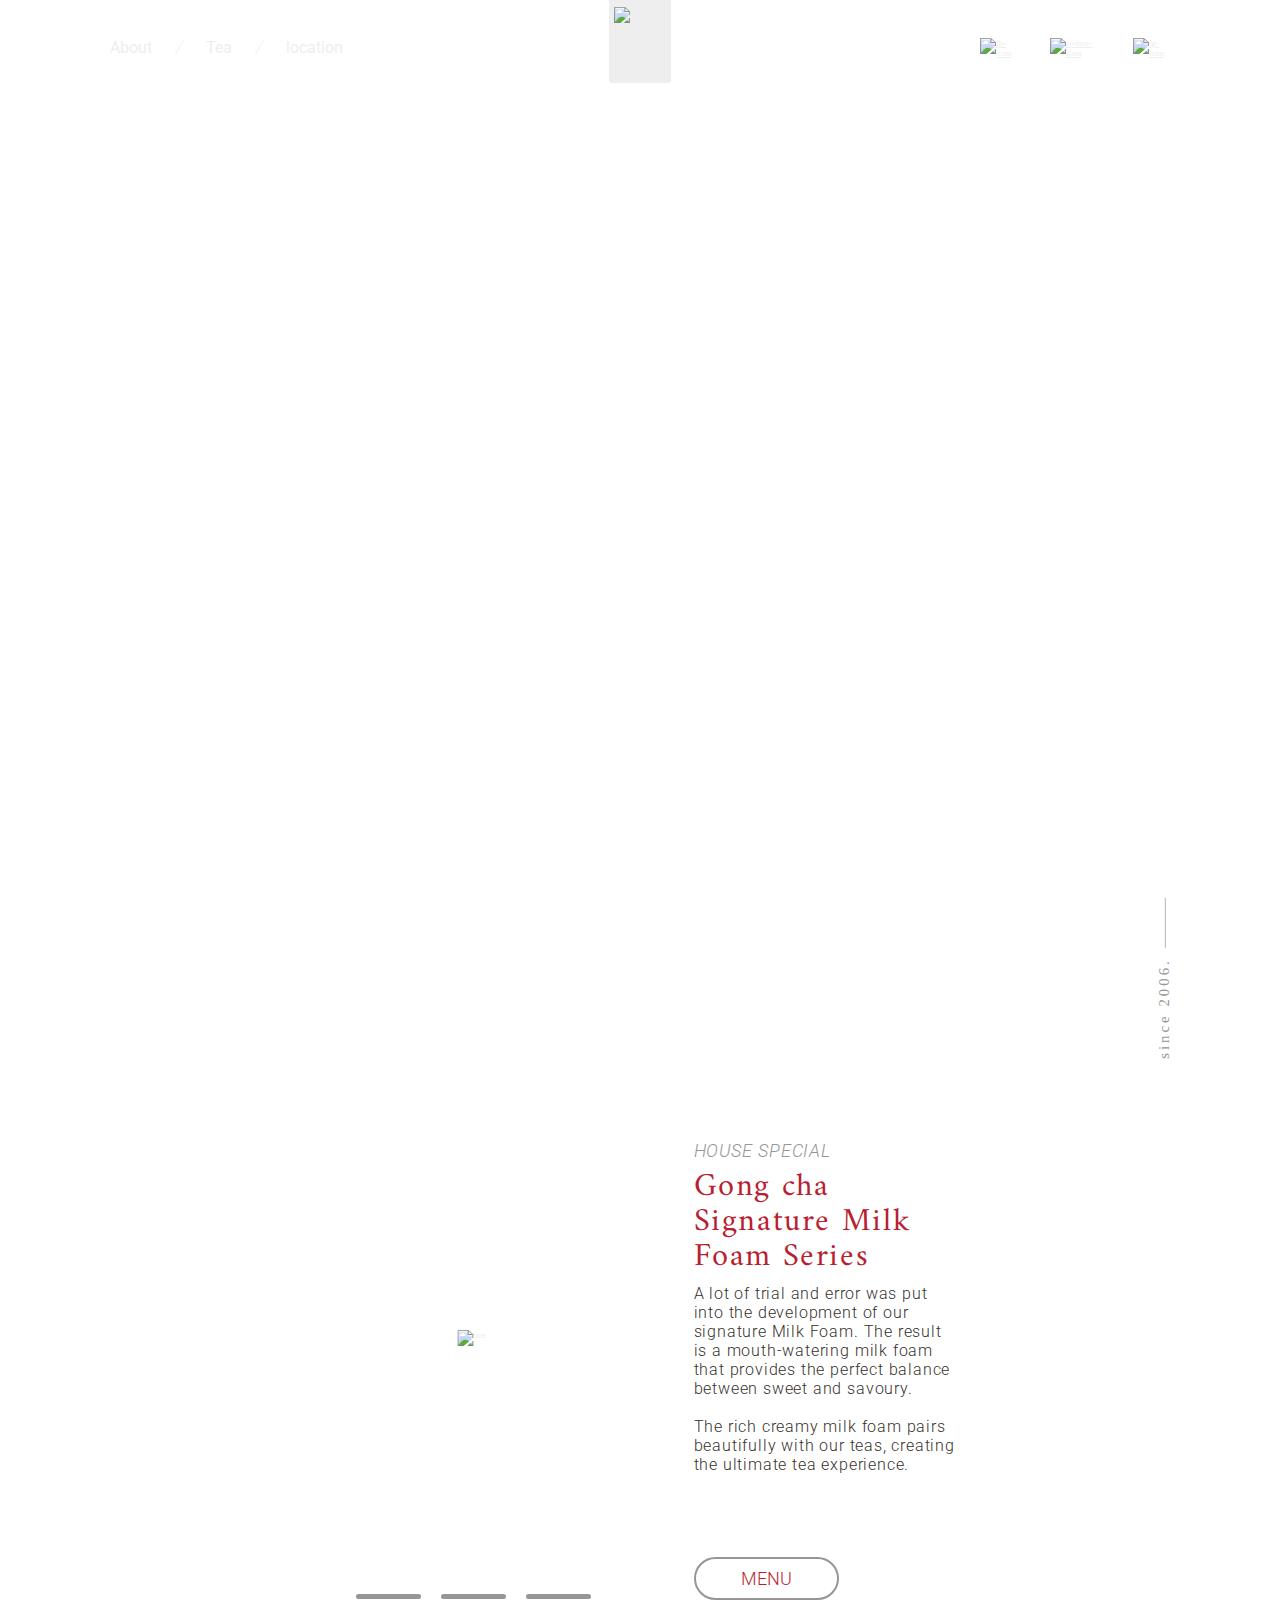
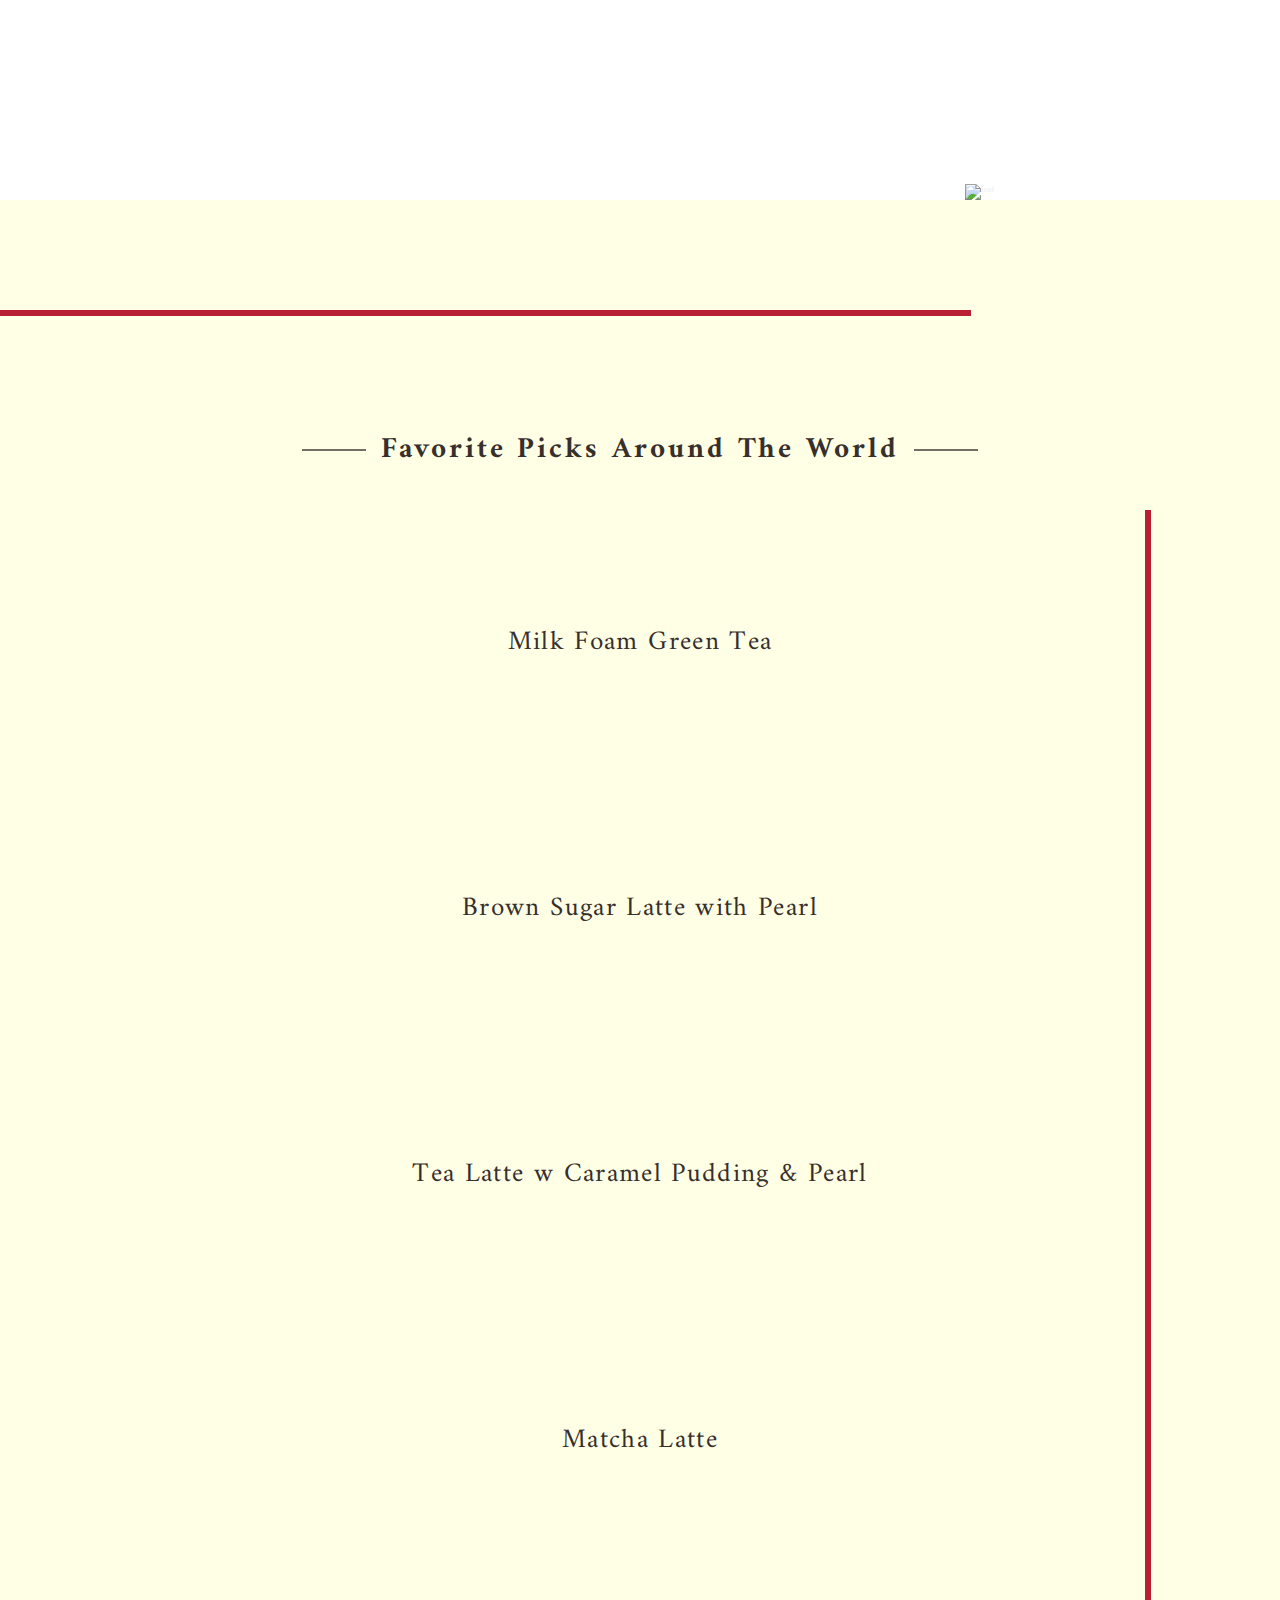
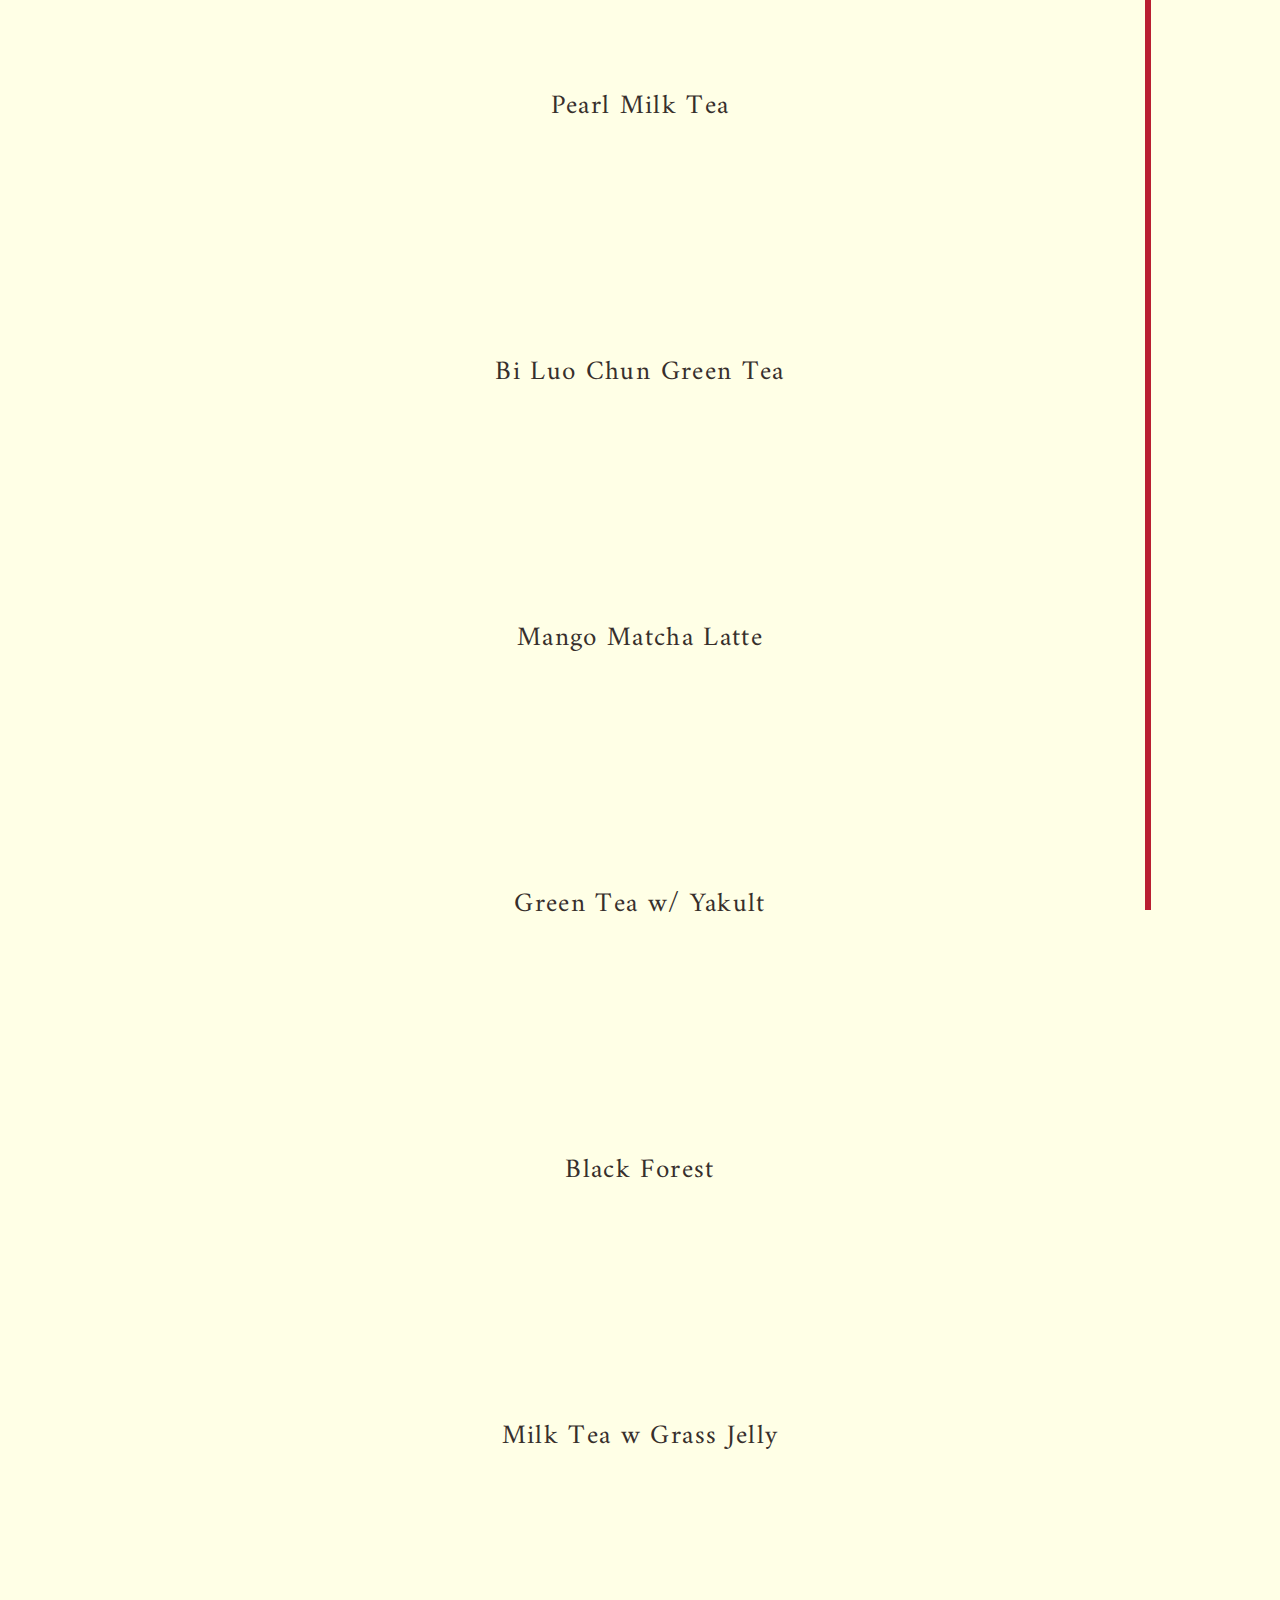
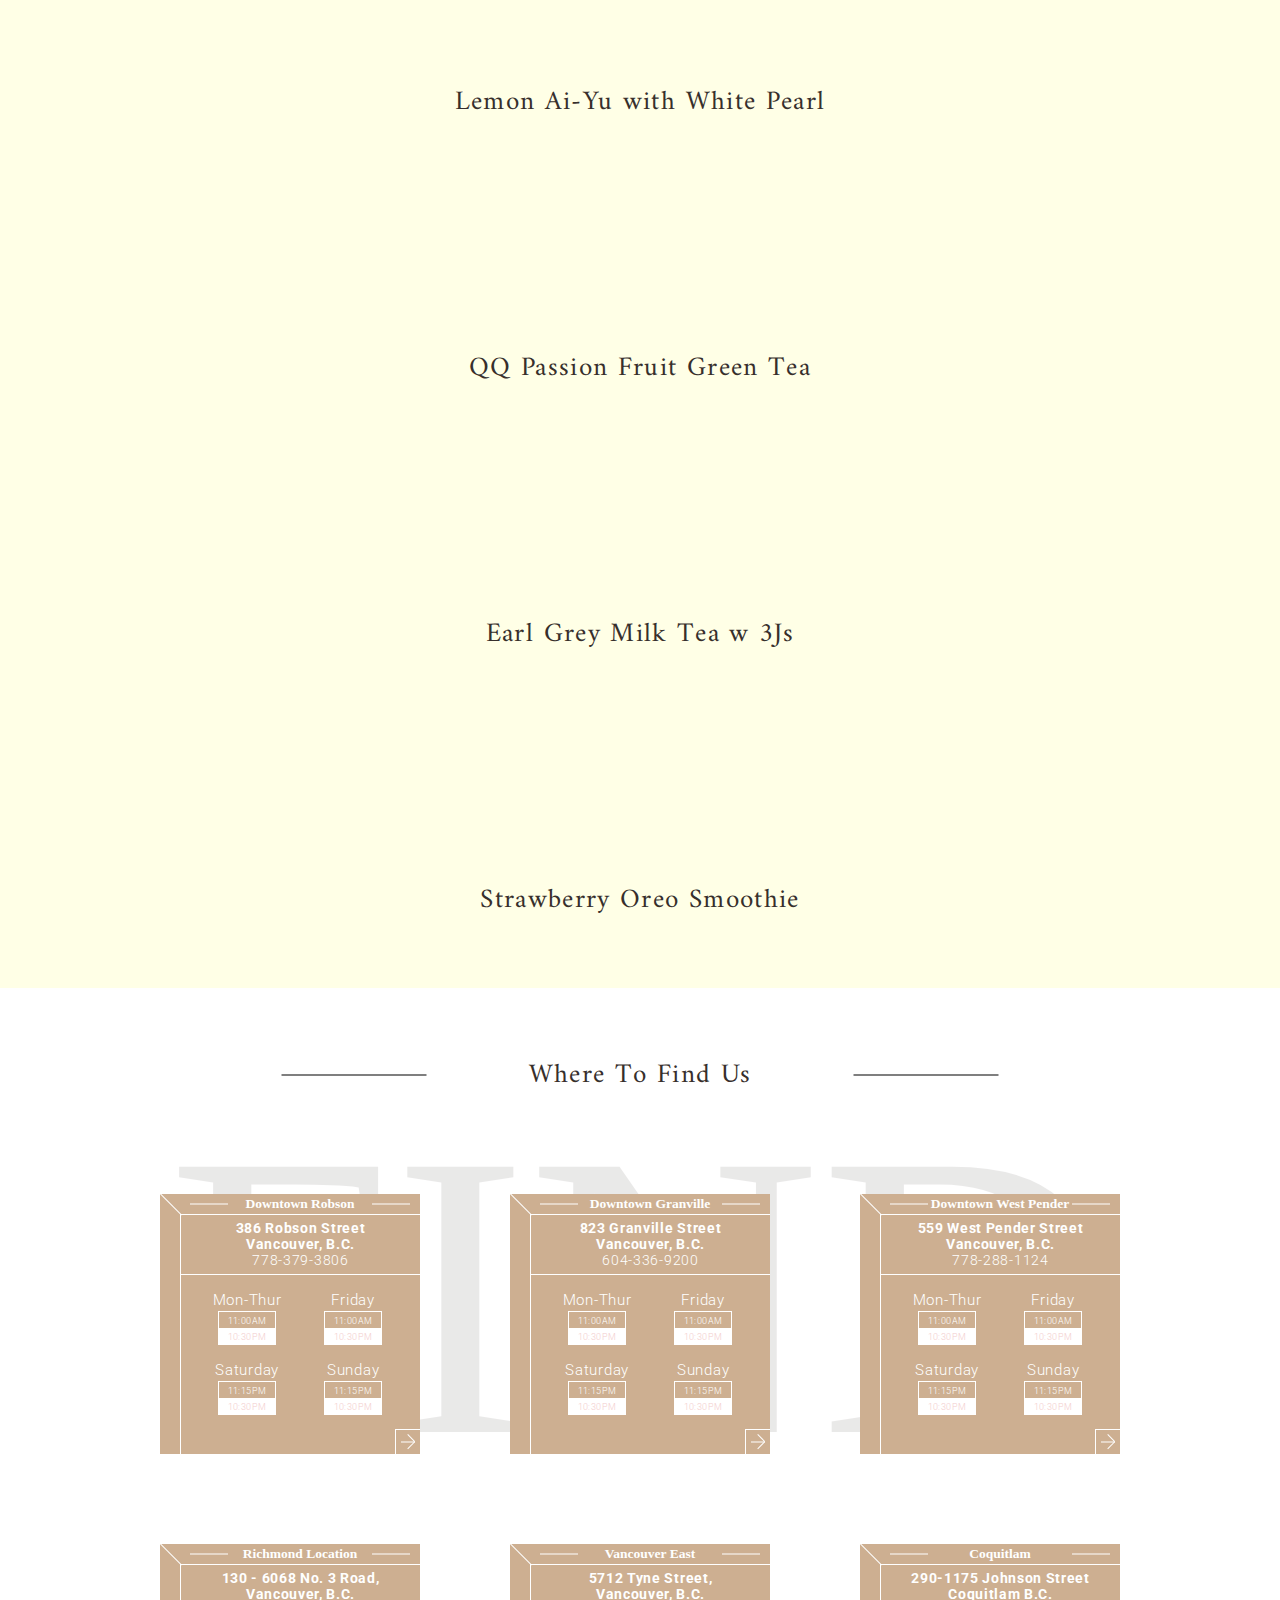
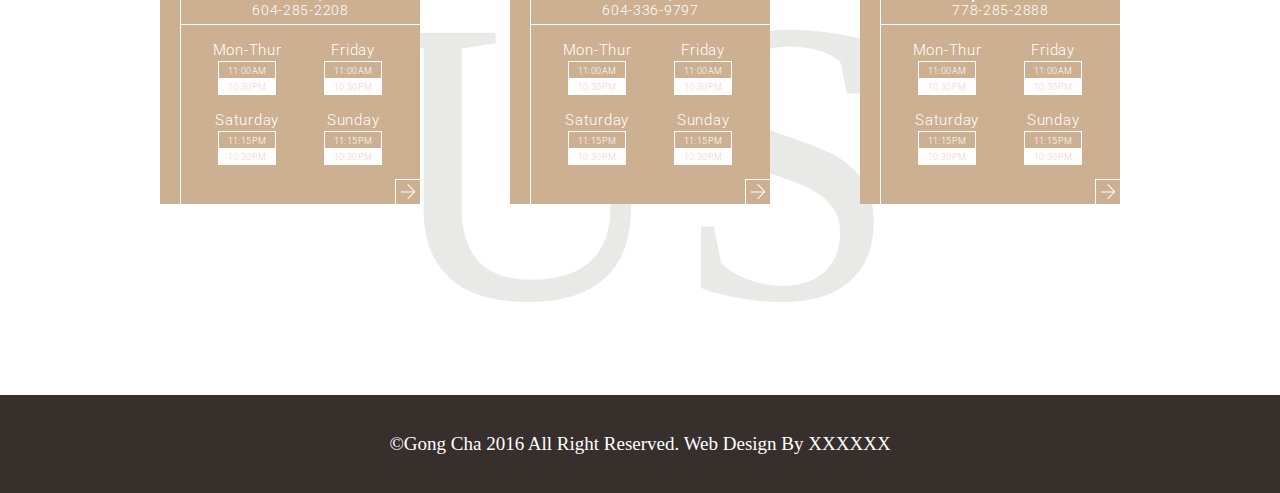
==== commit 1c7b5164: "suday -> sunday" ====
--- a/midterm/index.html
+++ b/midterm/index.html
@@ -366,7 +366,7 @@
                                     </div>
                                 </div>
                                 <div class="shopTime__container">
-                                    <p class="shopDay">Suday</p>
+                                    <p class="shopDay">Sunday</p>
                                     <div class="shopHour">
                                         <p class="shopHour__open">11:15PM</p>
                                         <p class="shopHour__close">10:30PM</p>
@@ -420,7 +420,7 @@
                                     </div>
                                 </div>
                                 <div class="shopTime__container">
-                                    <p class="shopDay">Suday</p>
+                                    <p class="shopDay">Sunday</p>
                                     <div class="shopHour">
                                         <p class="shopHour__open">11:15PM</p>
                                         <p class="shopHour__close">10:30PM</p>
@@ -474,7 +474,7 @@
                                     </div>
                                 </div>
                                 <div class="shopTime__container">
-                                    <p class="shopDay">Suday</p>
+                                    <p class="shopDay">Sunday</p>
                                     <div class="shopHour">
                                         <p class="shopHour__open">11:15PM</p>
                                         <p class="shopHour__close">10:30PM</p>
@@ -528,7 +528,7 @@
                                     </div>
                                 </div>
                                 <div class="shopTime__container">
-                                    <p class="shopDay">Suday</p>
+                                    <p class="shopDay">Sunday</p>
                                     <div class="shopHour">
                                         <p class="shopHour__open">11:15PM</p>
                                         <p class="shopHour__close">10:30PM</p>
@@ -582,7 +582,7 @@
                                     </div>
                                 </div>
                                 <div class="shopTime__container">
-                                    <p class="shopDay">Suday</p>
+                                    <p class="shopDay">Sunday</p>
                                     <div class="shopHour">
                                         <p class="shopHour__open">11:15PM</p>
                                         <p class="shopHour__close">10:30PM</p>
@@ -636,7 +636,7 @@
                                     </div>
                                 </div>
                                 <div class="shopTime__container">
-                                    <p class="shopDay">Suday</p>
+                                    <p class="shopDay">Sunday</p>
                                     <div class="shopHour">
                                         <p class="shopHour__open">11:15PM</p>
                                         <p class="shopHour__close">10:30PM</p>
--- a/midterm/css/style.css
+++ b/midterm/css/style.css
@@ -1,10 +1,11 @@
 :root {
     font-size: 9px;
     --font1: 'Amiri', serif;
-    --font2: 'Quicksand', sans-serif;
+    --font2: 'Roboto', sans-serif;
     --dark: #372f2c;
     --red: #b91f32;
     --white: #eee;
+    --shadowfilter: drop-shadow(5px 5px 5px rgba(104, 104, 104, 0.8));
 }
 /* font-family: 'Amiri', serif; For Title*/
 /* font-family: 'Quicksand', sans-serif; For p*/
@@ -14,7 +15,7 @@
     margin: 0;
     box-sizing: border-box;
     color: var(--white);
-    /* border: solid 1px rgb(240, 11, 11); */
+    /* border: solid 1px red; */
 }
 
 html, body {
@@ -34,12 +35,14 @@
     letter-spacing: 0.05em;
     color: var(--dark);
     font-family: var(--font1);
+    font-weight: 400;
 }
 p {
-    font-size: 1.9rem;
+    font-size: 1.8rem;
     letter-spacing: 0.05em;
     color: var(--dark);
     font-family: var(--font2);
+    font-weight: 300;
 }
 
 
@@ -61,6 +64,7 @@
     grid-auto-flow: column;
     align-items: center;
     justify-content: space-between;
+    
 }
 
 header .header-nav-bar nav ul {
@@ -99,10 +103,37 @@
     background-color: var(--white);
     border-bottom-left-radius: 0.4em;
     border-bottom-right-radius: 0.4em;
+    animation: logo 1s 1;
+    animation-fill-mode: forwards;
 }
 
 header .logo-cnt img {
     width: 100%;
+}
+
+@keyframes logo {
+    0% {
+        opacity: 0;
+        transform: translateY(-50px);
+    }
+    100% {
+        opacity: 1;
+        transform: translateY(0px);
+    }
+}
+
+header .header-nav-bar {
+    animation: nav 1.5s 1;
+    animation-fill-mode: forwards;
+}
+
+@keyframes nav {
+    0% { 
+        opacity: 0;
+    }
+    100% {
+        opacity: 1; 
+    }
 }
 
 header .header-nav-bar .social-links {
@@ -136,6 +167,21 @@
     letter-spacing: 0.1em;
     max-width: 670px;
     color: var(--white);
+    opacity: 0;
+    animation: hero-title 1s 1;
+    animation-delay: 0.4s;
+    animation-fill-mode: forwards;
+}
+
+@keyframes hero-title {
+    0% { 
+        opacity: 0; 
+        transform: translateX(-20px);
+    }
+    100% {
+        opacity: 1; 
+        transform: translateX(0px);
+    }
 }
 
 header .hero-text p {
@@ -143,16 +189,35 @@
     font-size: 1.9rem;
     max-width: 520px;
     text-align: justify;
+    opacity: 0;
     color: var(--white);
+    animation: hero-sub 1s 1;
+    animation-delay: 0.6s;
+    animation-fill-mode: forwards;
+}
+
+@keyframes hero-sub {
+    0% { 
+        opacity: 0; 
+        transform: translateY(20px);
+    }
+    100% {
+        opacity: 1; 
+        transform: translateY(0px);
+    }
 }
 
 header .learn-more-btn  {
     margin-top: 40px;
-    padding: 10px 0 10px 0 ;
+    opacity: 0;
+    animation: learn-more-btn 1s 1;
+    animation-delay: 0.6s;
+    animation-fill-mode: forwards; 
 }
 header .learn-more-btn a {
     text-decoration: none;
     font-size: 2rem;
+    font-weight: 300;
     padding: 0.5em 1em;
     font-family: var(--font2);
     border-radius: 30px;
@@ -166,6 +231,23 @@
     background: none;
 }
 
+@keyframes learn-more-btn {
+    0% {
+        opacity: 0;
+        transform: translateY(20px);
+    }
+    100% {
+        opacity: 100;
+        transform: translateY(0px);
+    }
+}
+
+.since-cnt {
+    opacity: 0;
+    animation: since-cnt 0.8s 1;
+    animation-fill-mode: forwards;
+    animation-delay: 1s;
+}
 
 .since-cnt h6 {
     position: absolute;
@@ -188,6 +270,397 @@
     background-color: var(--white);
     opacity: 0.7;
 }
+@keyframes since-cnt {
+    0% {
+        opacity: 0;
+    }
+    100% {
+        opacity: 100;
+    }
+}
+
+/* ----------MENU STARTS HERE---------- */
+#menu{
+    width: 100%;
+    height: 100%;
+    background: url(../img/signature2-07.png) no-repeat #FFFFE6;
+    background-size: auto;
+    background-position: left -100px top 200px;
+}
+
+.menu-border{
+    width: 100%;
+    height: inherit;
+}
+
+.menu-corner{
+    position: absolute;
+    background: url(../img/SVG/corner2.svg) no-repeat;
+    width: 100%;
+    height: 100%;
+    max-width: 205px;
+    max-height: 205px;
+    right: 110px;
+    margin-top: 110px;
+}
+
+.menu-corner:before{
+    content: '';
+    position: absolute;
+    top: 0%;
+    left: -2994px;
+    width: 3000px;
+    height: 6px;
+    background-color: #b91f32;
+}
+
+.menu-corner:after{
+    content: '';
+    position: absolute;
+    top: 200px;
+    right: 19px;
+    width: 6px;
+    height: 2000px;
+    background-color: #b91f32;
+}
+
+.menu-container{
+    width: 100%;
+    height: 100%;
+    padding: 100px 210px 5% 210px;
+    display: grid;
+    grid-gap: 150px;
+    grid-template-columns: repeat(auto-fit, minmax(400px, 1fr));
+}
+
+.menu-header{
+    width: 100%;
+    padding-top: 250px;
+    height: 200px;
+    display: flex;
+    justify-content: center;
+    align-items: center;
+}
+
+.menu-header .leftbar, .rightbar{
+    width: 5%;
+    height: 2px;
+    background-color: var(--dark);
+    opacity: 0.7;
+}
+
+.menu-header .header-title{
+    padding: 0 15px 0 15px;
+}
+.menu-container img{
+    width:200px;
+    max-height: 280px;
+    filter: var(--shadowfilter);
+    transition: 0.6s ease;
+}
+
+.menu-container img:hover{
+    transform: scale(1.2);
+}
+
+.menu-item-group{
+    text-align: center;
+}
+
+.menu-item{
+    position: relative;
+}
+
+.menu-item-group .menu-item .title {
+    margin-top: 2em;
+}
+
+input{
+    opacity: 0;
+    visibility: hidden;
+}
+
+label {
+    cursor: pointer;
+    user-select: none;
+}
+
+input[type=radio]:checked ~ .menu-item-info{
+    display: flex;
+
+    -webkit-transition: all .5s ease;
+    transition: all .5s ease;
+
+    -webkit-transform: translateY(-50%) scale(1);
+    transform: translateY(-50%) scale(1);
+    background-color: #c32032;
+}
+.menu-item-info{
+    position: absolute;
+
+    -webkit-transform: translateY(-50%) scale(0);
+    transform: translateY(-50%) scale(0);
+    -webkit-transform-origin: left center;
+    transform-origin: left center;
+
+    left: 60%;
+    top: 40%;
+    width: 250px;
+    height: 250px;
+    border-radius: 50%;
+    padding: 1%;
+
+    -webkit-transition: all .5s ease;
+    transition: all .5s ease;
+}
+
+.menu-item-info .inner {
+    display: flex;
+    justify-content: center;
+    align-items: center;
+    width: 100%;
+    height: 100%;
+    padding: 15%;
+    border-radius: 100%;
+    border: 1px solid #e4d2bc;
+    text-align: center;
+    overflow-wrap: break-word;  
+}
+
+.menu-item-info .inner p{
+    color: var(--white);
+}
+
+/* Feature */
+
+#feature {
+    width: 100vw;
+    height: 100vh;
+    position: relative;
+}
+
+.feature-main {
+    position: absolute;
+    top: 50%;
+    left: 50%;
+    transform: translateX(-50%) translateY(-50%);
+    display: grid;
+    grid-template-columns: repeat(2, minmax(200px, 475px));
+    grid-column-gap: 3rem;
+    grid-auto-flow: column;
+    height: 500px;
+}
+
+
+.left-slides {
+    height: 100%;
+    display: grid;
+    grid-row-gap: 1.5rem;
+    grid-template-rows: 95% 1fr;
+    overflow: hidden;
+}
+
+.slide-cnt {
+    width: 300%;
+    height: 100%;
+    display: flex;
+}
+
+figure {
+    width: 33.3333%;   
+    display: grid;
+    justify-content: center;
+    align-items: center;
+    transition: 0.8s;
+}
+
+figure img {
+    width: 110%;
+    transform: translateX(-5%);
+    opacity: 0;
+    transition: 0.4s;
+}
+
+input[name="radio"] {
+    position: absolute;
+    display: none;
+}
+
+.feature-nav {
+    max-width:500px;
+    height: 300px;
+    display: flex;
+    justify-content: center;
+}
+
+.feature-nav .bar {
+    max-width: 65px;
+    height: 5px;
+    background-color: #969695;
+    cursor: pointer;
+    flex-grow: 1;
+    margin: 5px 10px 0px 10px;
+    border-radius: 20px;
+}
+
+.feature-nav .bar:hover {
+    background-color: var(--red);
+    transition: 0.8s;
+}
+
+#first:checked ~ .left-slides .slide-cnt .one img {
+    opacity: 1;
+}
+#second:checked ~ .left-slides .slide-cnt .two img  {
+    opacity: 1;
+}
+#third:checked ~ .left-slides .slide-cnt .three img  {
+    opacity: 1;
+}
+
+#first:checked ~ .left-slides .slide-cnt .one {
+    margin-left: 0%;
+}
+#second:checked ~ .left-slides .slide-cnt .one {
+    margin-left: -33.3333%;
+}
+#third:checked ~ .left-slides .slide-cnt .one {
+    margin-left: -66.6666%;
+}
+
+#first:checked ~ .feature-nav .bar:nth-child(1) {
+    background-color: var(--red);
+}
+#second:checked ~ .feature-nav .bar:nth-child(2) {
+    background-color: var(--red);
+}
+#third:checked ~ .feature-nav .bar:nth-child(3) {
+    background-color: var(--red);   
+}
+
+.right-cnt {
+    display: grid;
+    grid-auto-columns: 1fr;
+    grid-template-rows: 1fr;
+    position: relative;
+    padding-left: 40px;
+}
+
+
+.right-text {
+    position: relative;
+    height: 100%;
+    padding: 40px 0px 60px 0px;
+}
+
+.right-text h3 {
+    font-size: 2rem;
+    color: #969695;
+    font-family: var(--font2);
+    letter-spacing: 0.05em;
+    font-weight: 300;
+    font-style: italic;
+}
+
+.right-text h2 {
+    font-size: 3.6rem;
+    color: var(--red);
+    line-height: 3.9rem;
+    margin: 1rem 0px;
+    
+}
+
+.right-text.one {
+    grid-column: 1 / 2;
+    grid-row: 1 / 2;
+    opacity: 0;
+    transition: 0.4s;
+}
+
+.right-text.two {
+    grid-column: 1 / 2;
+    grid-row: 1 / 2;
+    opacity: 0;
+    transition: 0.4s;
+}
+
+.right-text.third {
+    grid-column: 1 / 2;
+    grid-row: 1 / 2;
+    opacity: 0;
+    transition: 0.4s;
+}
+
+#first:checked ~ .right-cnt .right-text.one {
+    opacity: 1;
+} 
+#second:checked ~ .right-cnt .right-text.two {
+    opacity: 1;
+}
+#third:checked ~ .right-cnt .right-text.third {
+    opacity: 1;
+}
+
+.menu-btn {
+    position: absolute;
+    left: 40px;
+    bottom: 0px;
+}
+.menu-btn a {
+    display: block;
+    position: relative;
+    text-decoration: none;
+    font-size: 2rem;
+    font-weight: 300;
+    padding: 0.5em 2.5em;
+    text-align: center;
+    font-family: var(--font2);
+    border-radius: 30px;
+    border: 2px solid #969695;
+    color: var(--red);
+    transition: 0.4s;
+}
+
+.menu-btn a:hover {
+    border: 2px solid var(--red);
+    background-color: var(--red);
+    color: var(--white);
+}
+
+.since-cnt2 h6 {
+    position: absolute;
+    font-size: 1.65rem;
+    letter-spacing: 3px;
+    font-weight: 100;
+    right: 65px;
+    top: 100px;
+    transform: rotateZ(270deg);
+    color: #969695;
+}
+
+.since-cnt2 h6::before {
+    content: '';
+    position: absolute;
+    top: 50%;
+    right: -60px;
+    width: 50px;
+    height: 1px;
+    background-color: #969695;
+    opacity: 0.7;
+}
+
+.leaf-3 {
+    width: 35rem;
+    position: absolute;
+    right: 0px;
+    bottom: 0px;
+    display: inline-block;
+    /* border: #372f2c solid 2px; */
+}
+
+.leaf-3 img {
+    width: 100%;
+}
 
 /*
 =================================
@@ -238,7 +711,6 @@
     top: 50%;
     left: 50%;
     transform: translate(-50%, -50%);
-    background-color: #F3CDCD;
     padding: 0 3px;
 }
 
@@ -320,6 +792,8 @@
 
 .shopContact {
     border-bottom: 1px solid white;
+    height: 60px;
+    padding: 5px 0;
 }
 
 .shopContact__address1 {
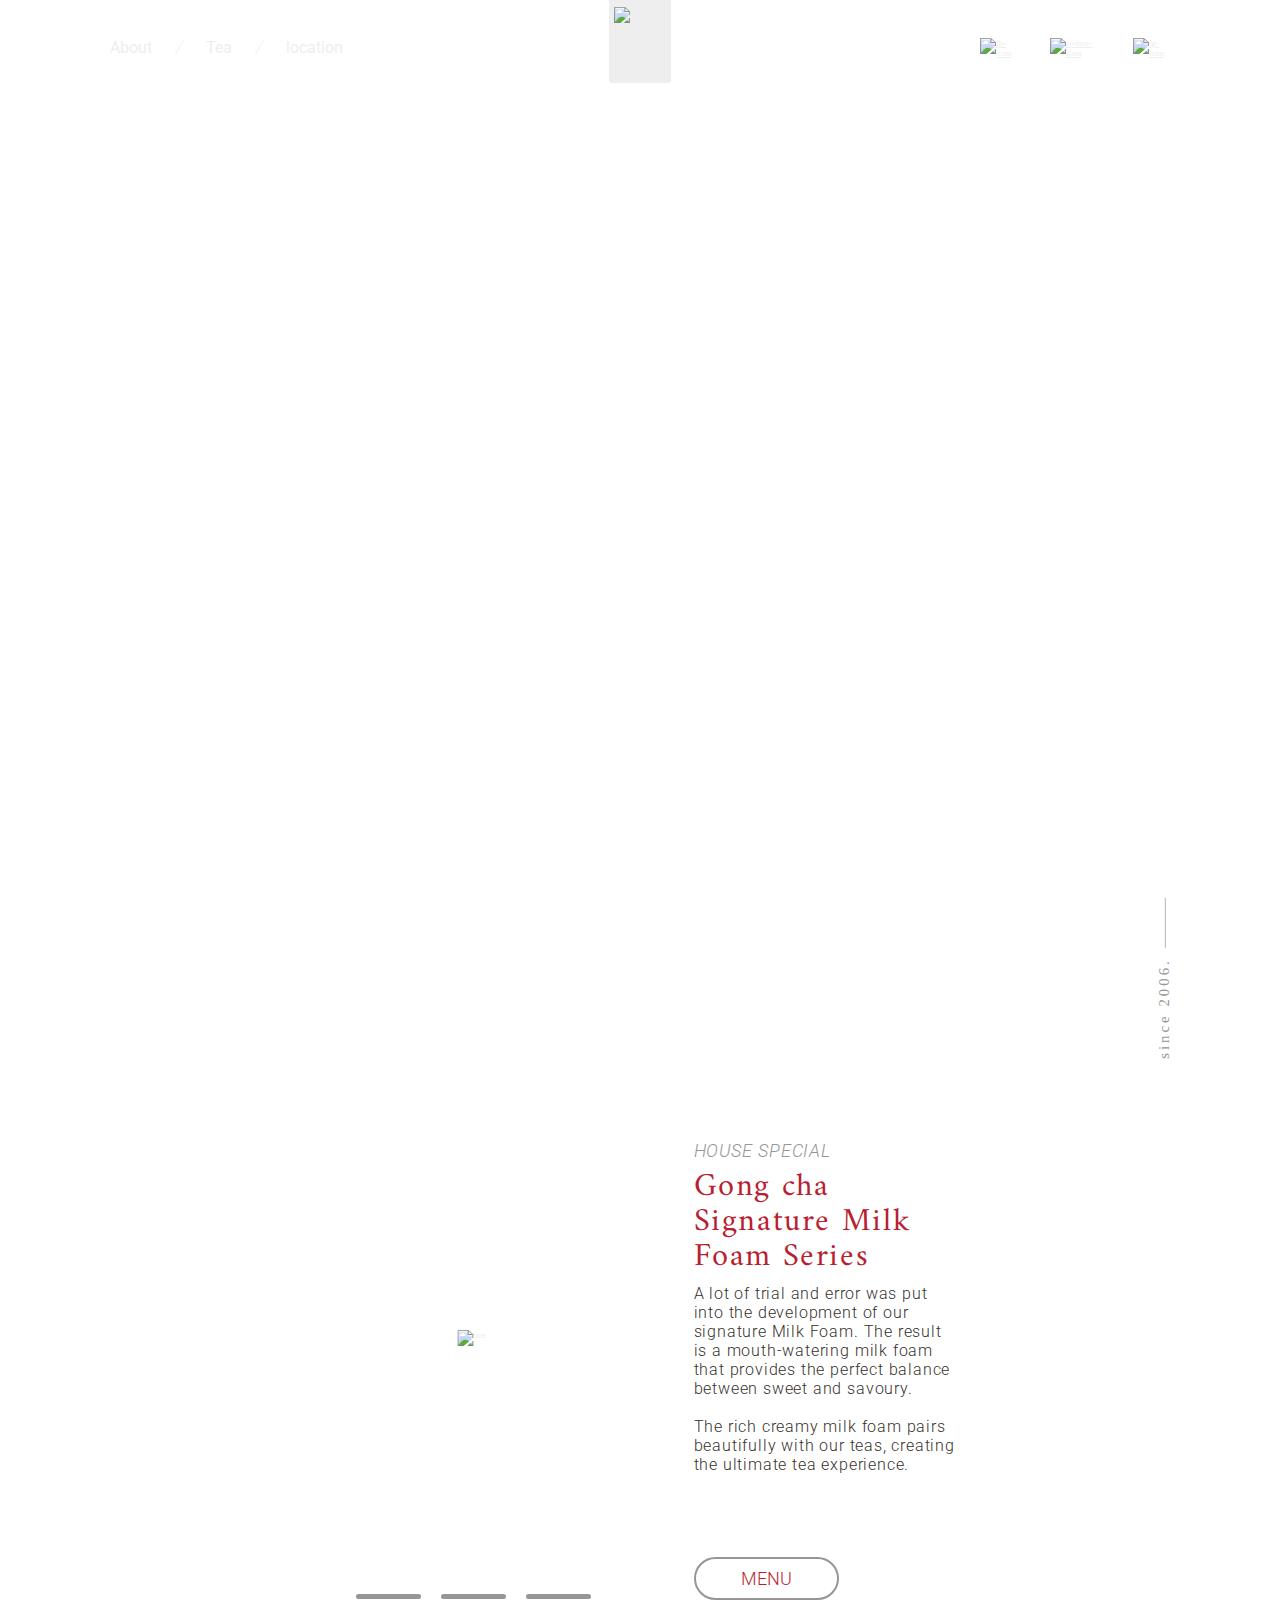
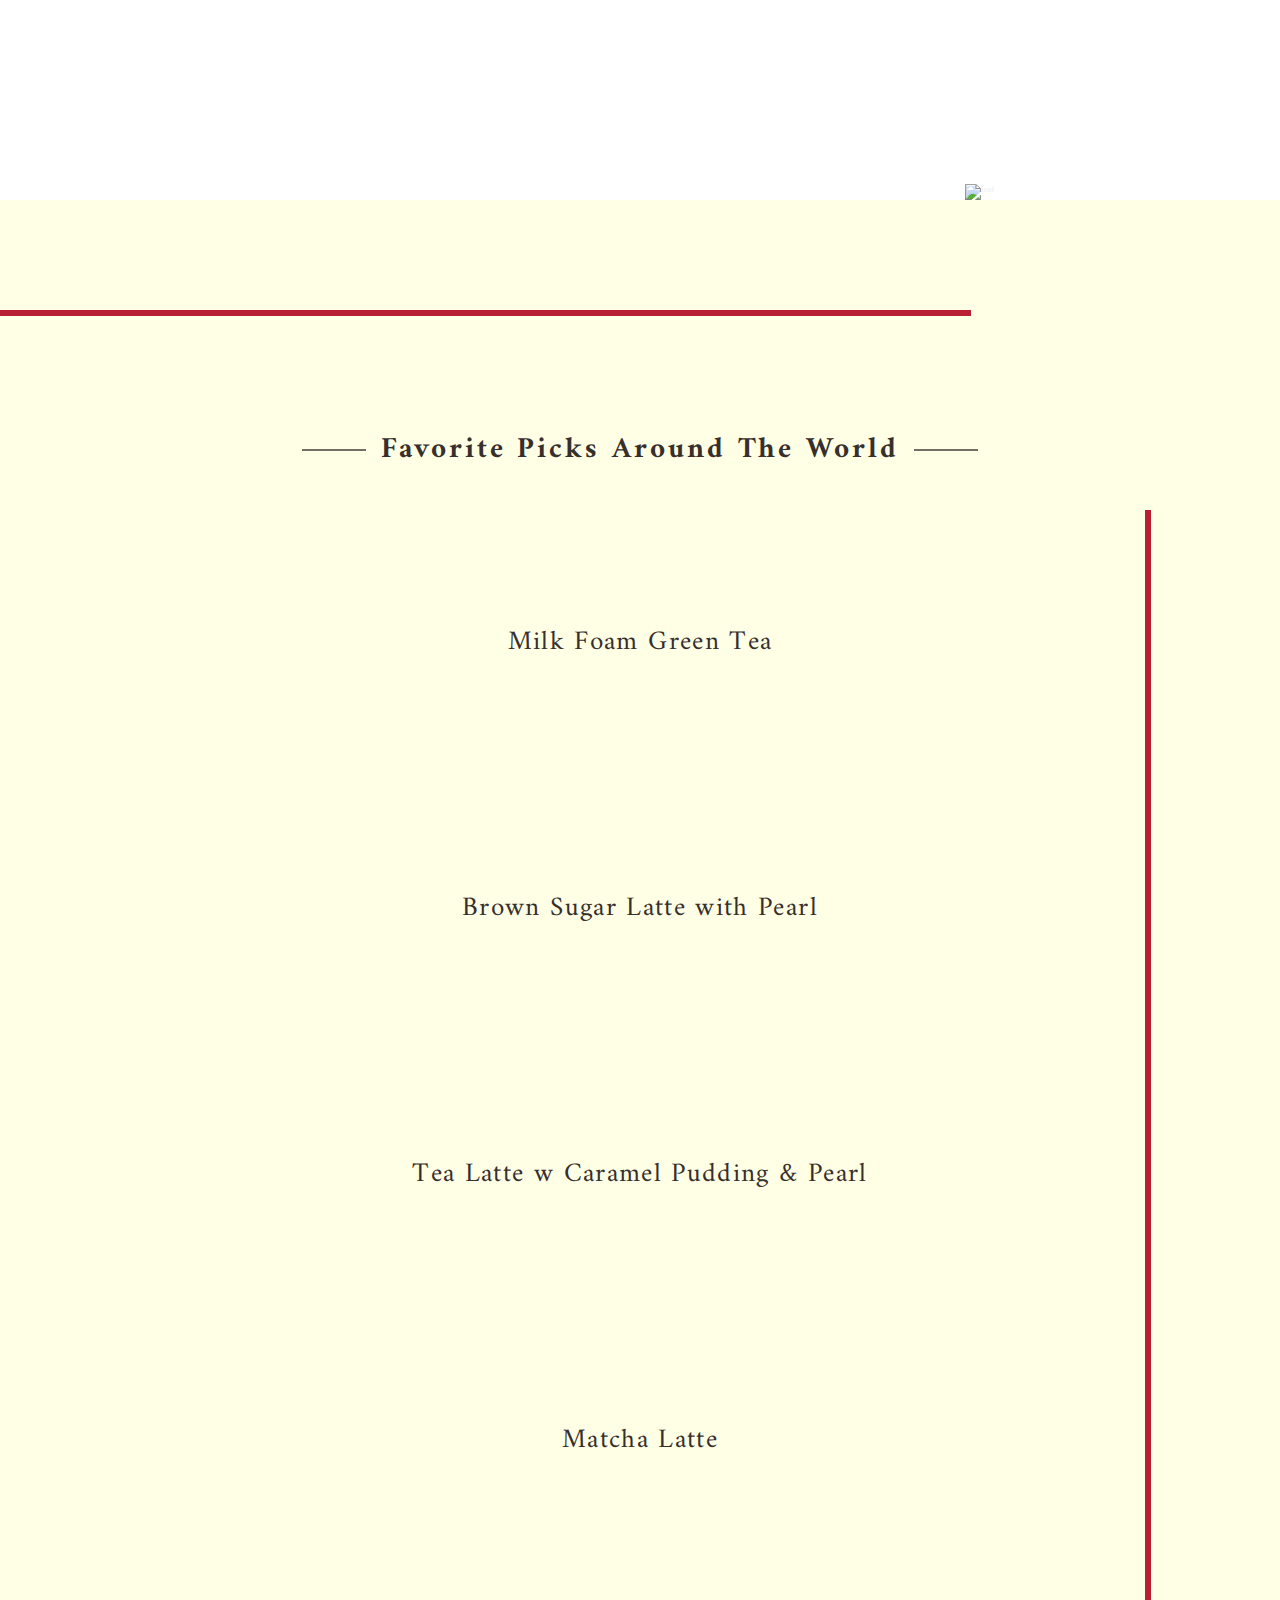
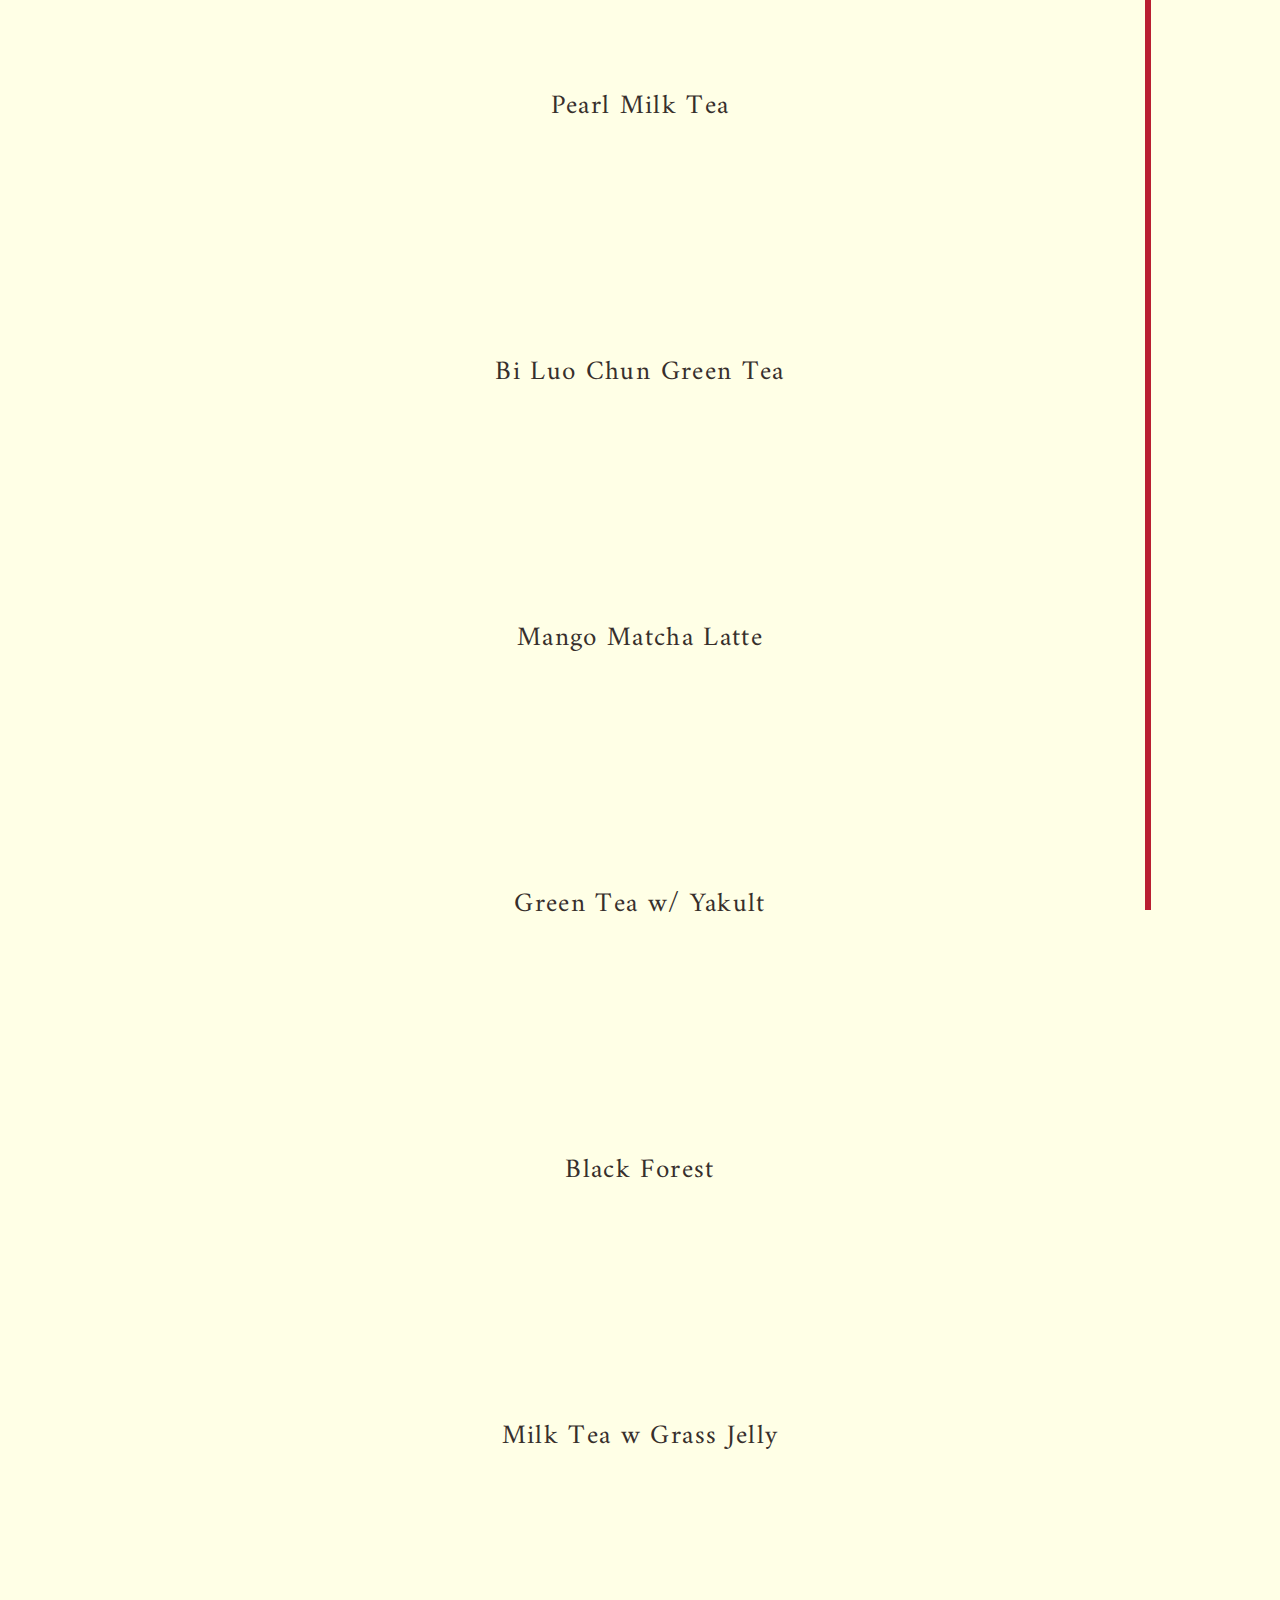
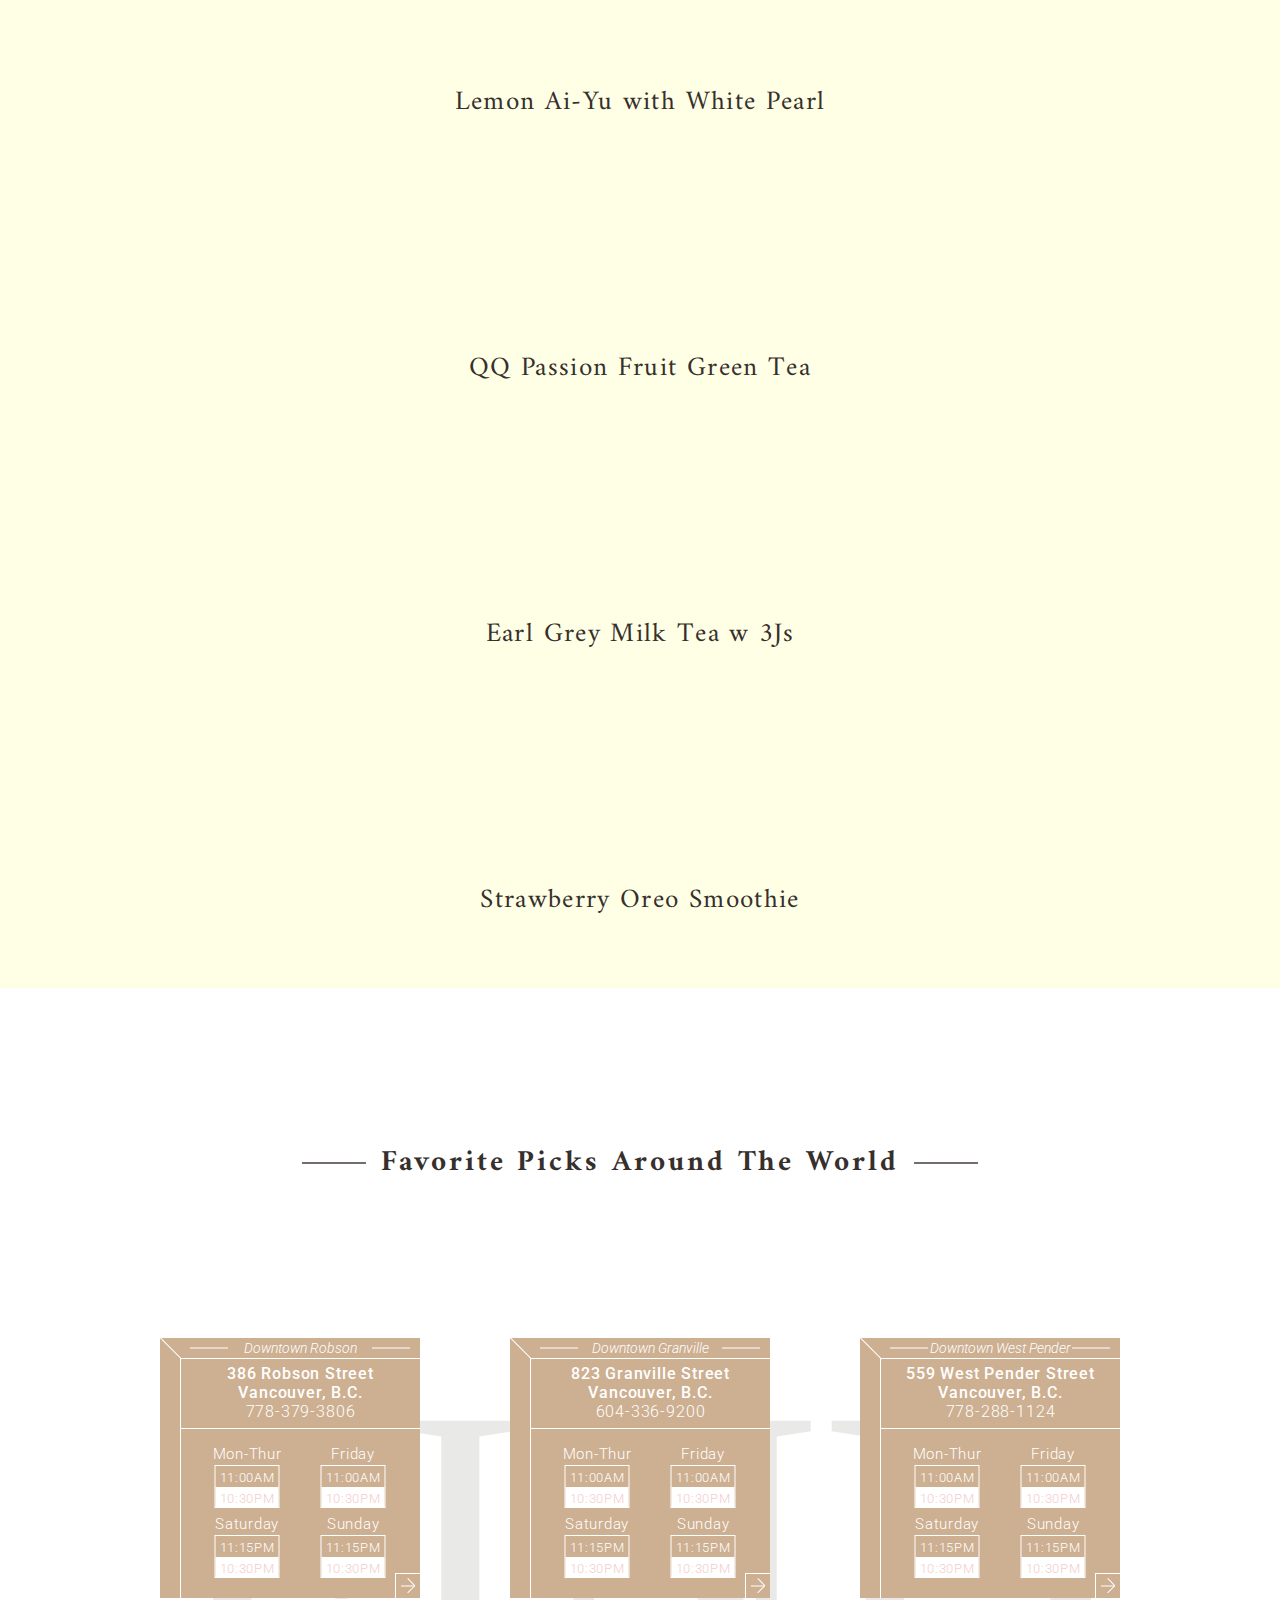
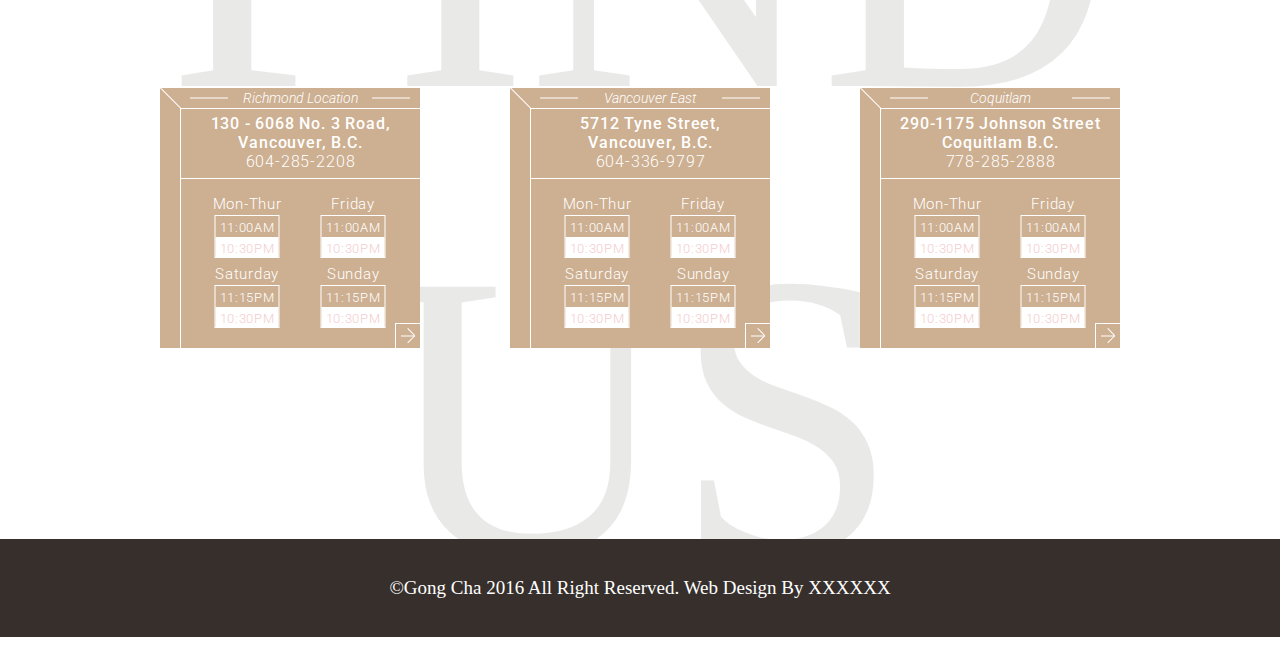
==== commit 009750d2: "copy section title from menu" ====
--- a/midterm/index.html
+++ b/midterm/index.html
@@ -320,12 +320,12 @@
         <div id="parallax">
         </div>
         <div id="location" class="location">
-            <div class="location__title">
-                <div class="locationTitle__container">
-                    <div class="locationTitle__hrLine--left"></div>
-                    <h2 class="locationTitle__title">Where To Find Us</h2>
-                    <div class="locationTitle__hrLine--right"></div>
-                </div>
+            <div class="menu-header locationTitle">
+                <div class="leftbar"></div>
+                <div class="header-title">
+                    <h1>Favorite Picks Around The World</h1>
+                </div>
+                <div class="rightbar"></div>
             </div>
             <div class="location__backgroundText">FIND US</div>
             <ul class="shopList">
--- a/midterm/css/style.css
+++ b/midterm/css/style.css
@@ -672,46 +672,8 @@
     position: relative;
 }
 
-.location__title {
-    height: 48px;
-    position: relative;
-    margin-top: 63px;
-    margin-bottom: 95px;
-}
-
-.locationTitle__container {
-    width: 717px;
-    position: absolute;
-    top: 50%;
-    left: 50%;
-    transform: translate(-50%, -50%);
-}
-
-.locationTitle__hrLine--left {
-    width: 145px;
-    height: 1px;
-    background-color: black;
-    position: absolute;
-    top: 50%;
-    transform: translateY(-50%);
-}
-
-.locationTitle__hrLine--right {
-    width: 145px;
-    height: 1px;
-    background-color: black;
-    position: absolute;
-    top: 50%;
-    right: 0;
-    transform: translateY(-50%);
-}
-
-.locationTitle__title {
-    position: absolute;
-    top: 50%;
-    left: 50%;
-    transform: translate(-50%, -50%);
-    padding: 0 3px;
+.locationTitle {
+    padding-top: 150px;
 }
 
 .shopList {
@@ -720,7 +682,9 @@
     grid-template-columns: repeat(auto-fit, 260px);
     grid-gap: 90px;
     justify-content: center;
+    padding-top: 150px;
     padding-bottom: 191px;
+    font-family: var(--font2);
 }
 
 .shopList__item {
@@ -768,6 +732,8 @@
     line-height: 20px;
     font-size: 1.5rem;
     color: white;
+    font-weight: 300;
+    font-style: italic;
 }
 
 .shopName__hrLine--left {
@@ -792,25 +758,26 @@
 
 .shopContact {
     border-bottom: 1px solid white;
-    height: 60px;
+    height: 70px;
     padding: 5px 0;
 }
 
 .shopContact__address1 {
-    font-size: 1.5rem;
+    font-size: 1.8rem;
     color: white;
-    font-weight: bold;
+    font-weight: 500;
 }
 
 .shopContact__address2 {
-    font-size: 1.5rem;
+    font-size: 1.8rem;
     color: white;
-    font-weight: bold;
+    font-weight: 500;
 }
 
 .shopContact__tel {
-    font-size: 1.5rem;
+    font-size: 1.8rem;
     color: white;
+    font-weight: 300;
 }
 
 .shopTime {
@@ -831,27 +798,30 @@
 .shopDay {
     font-size: 15px;
     color: white;
+    font-weight: 300;
 }
 
 .shopHour {
-    width: 58px;
+    width: 65px;
+    height: 43px;
     text-align: center;
     border: 1px solid white;
     position: absolute;
     top: 20px;
     left: 50%;
     transform: translateX(-50%);
+    font-weight: 300;
 }
 
 .shopHour__open {
-    font-size: 0.95rem;
+    font-size: 1.4rem;
     padding-top: 4px;
     padding-bottom: 2px;
     color: white;
 }
 
 .shopHour__close {
-    font-size: 0.95rem;
+    font-size: 1.4rem;
     color: #F3CDCD;
     background-color: #fff;
     padding-top: 4px;
@@ -875,10 +845,11 @@
     color: var(--dark);
     opacity: 0.1;
     position: absolute;
-    bottom: 0;
+    bottom: -110px;
     left: 50%;
     transform: translateX(-50%);
     text-align: center;
+    user-select: none;
 }
 
 .arrow {
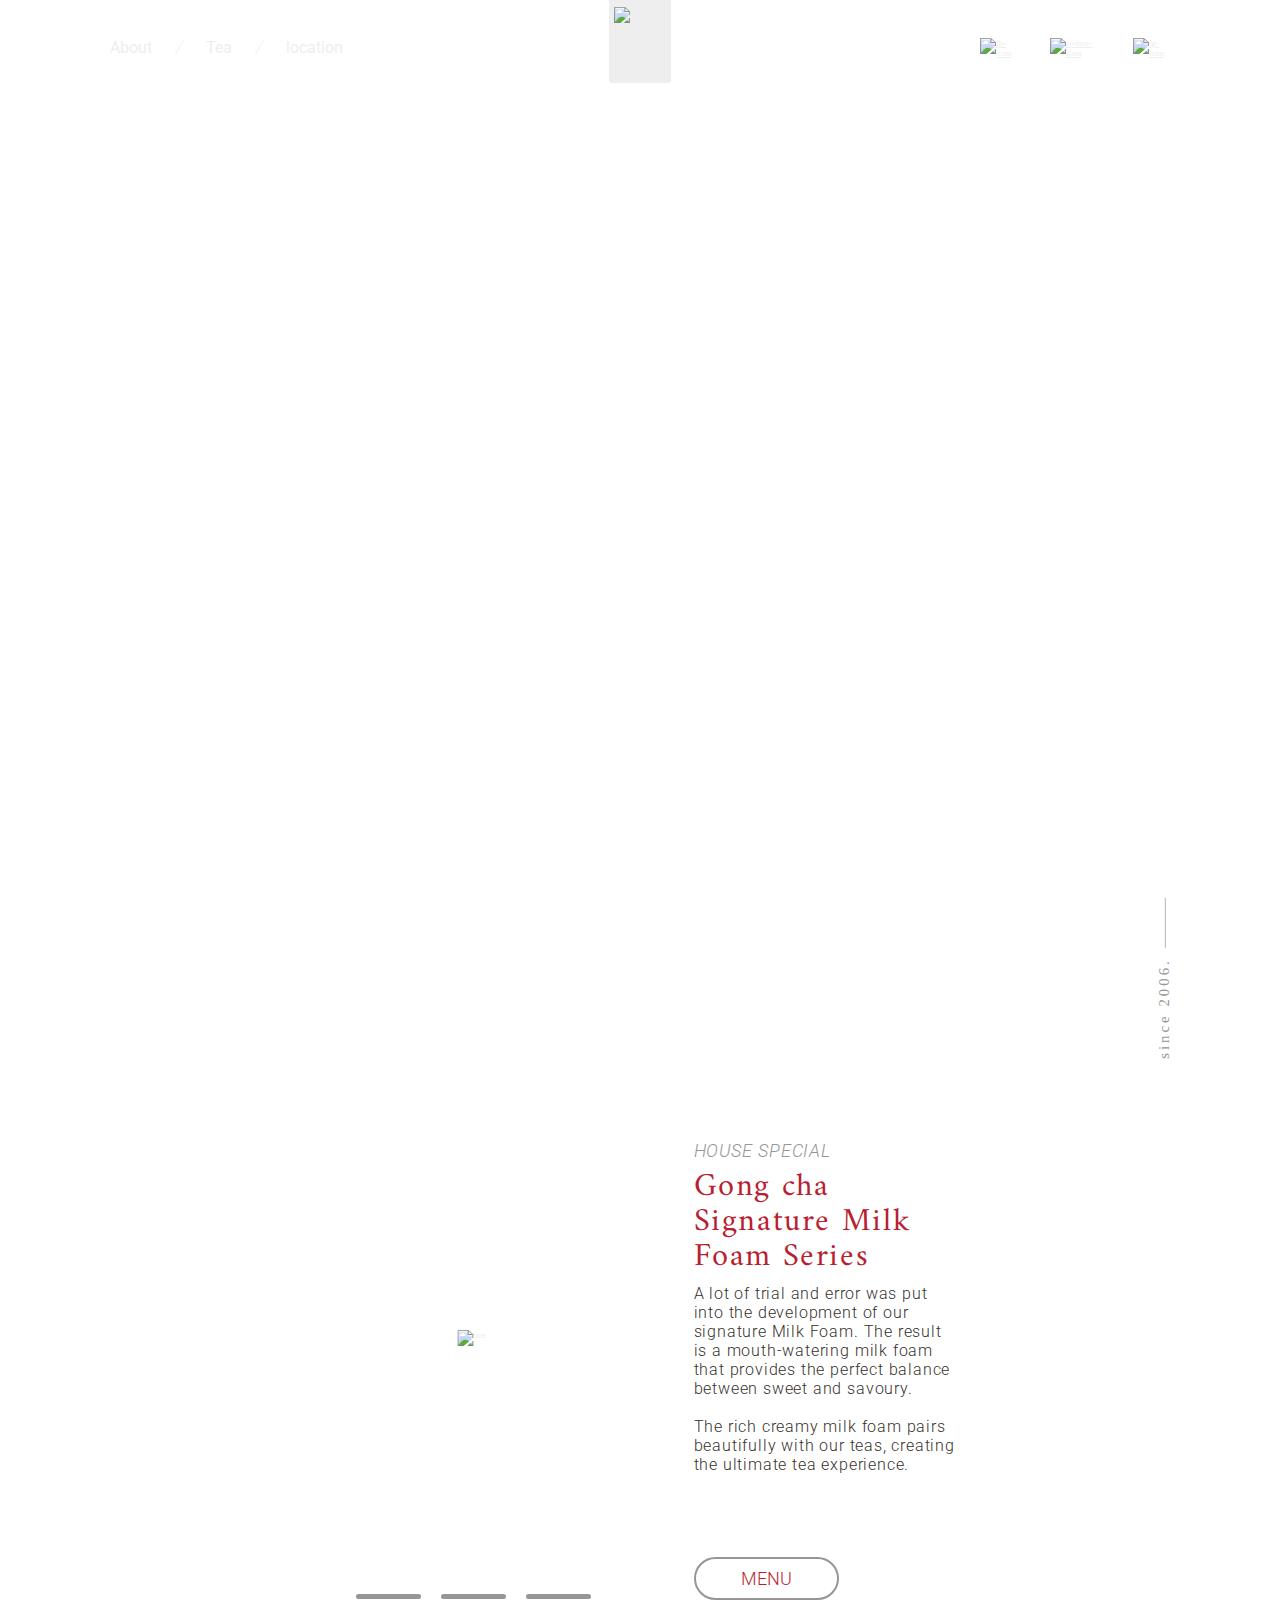
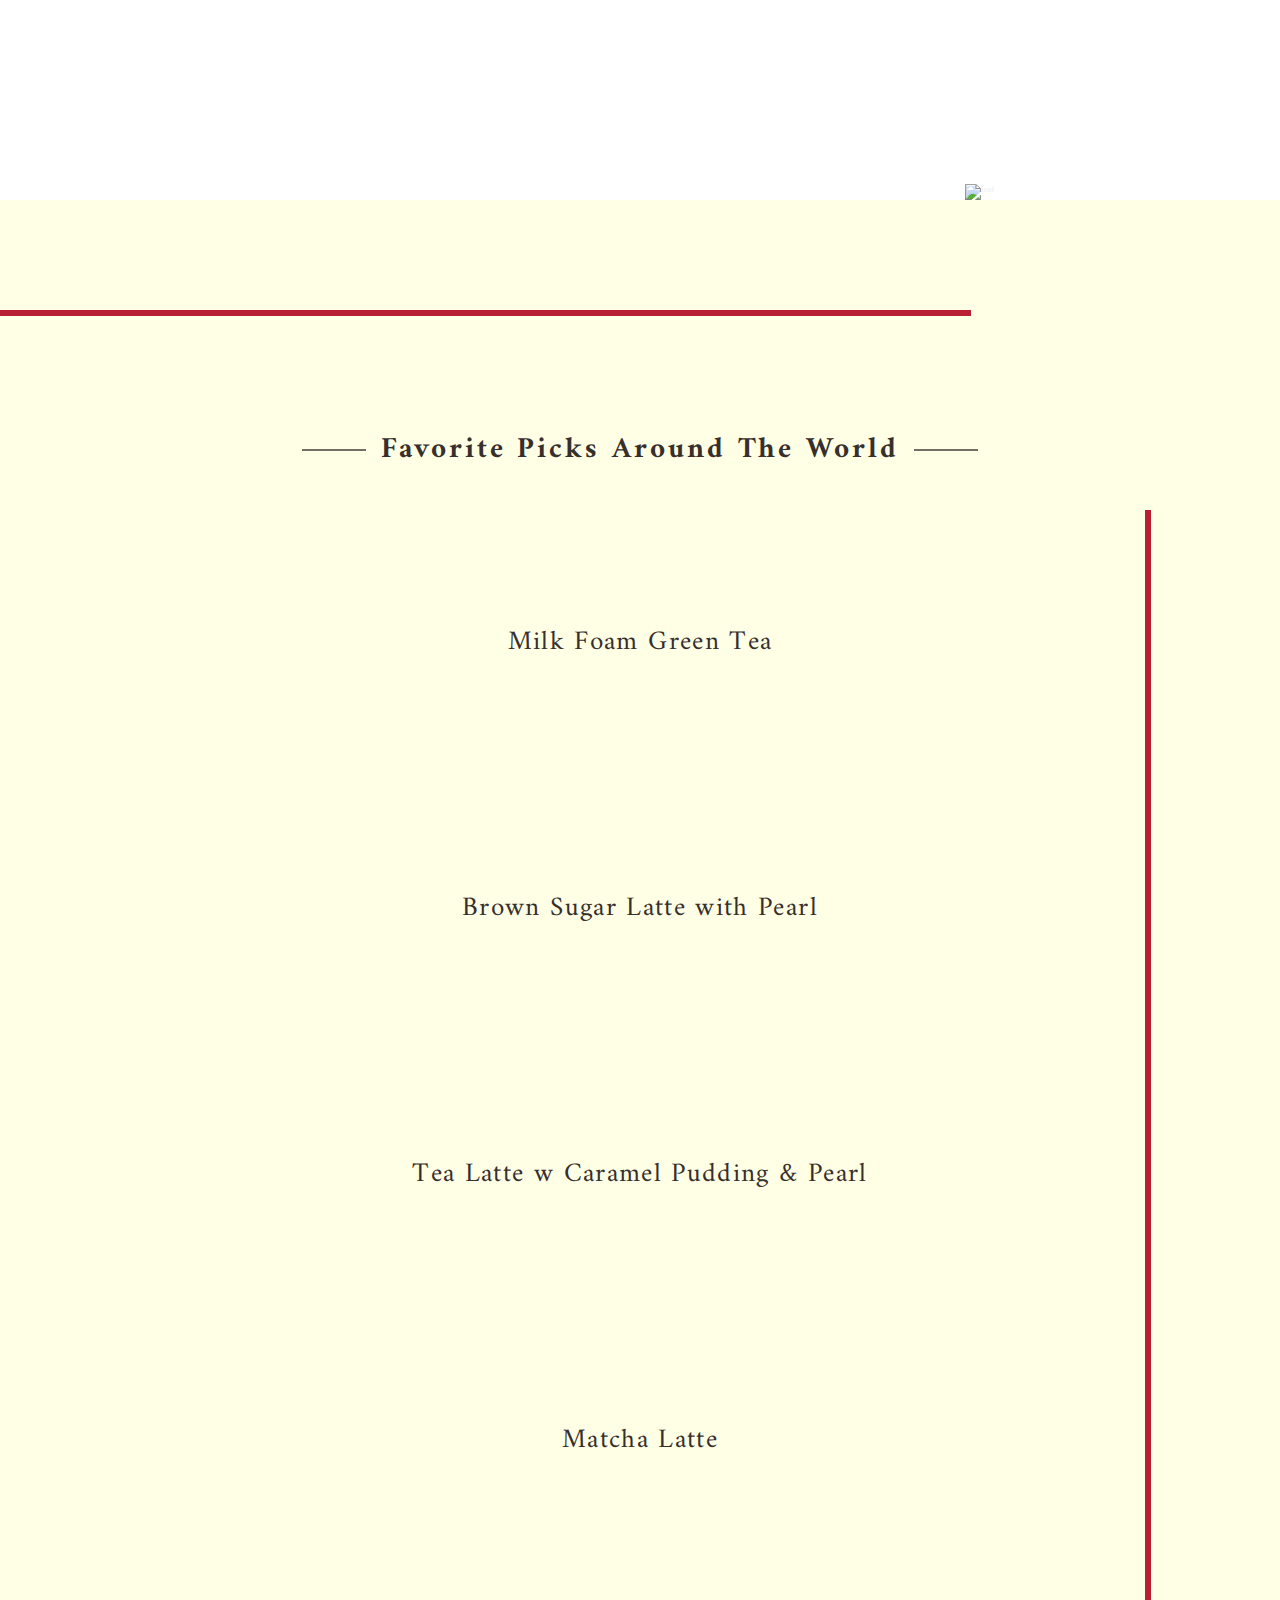
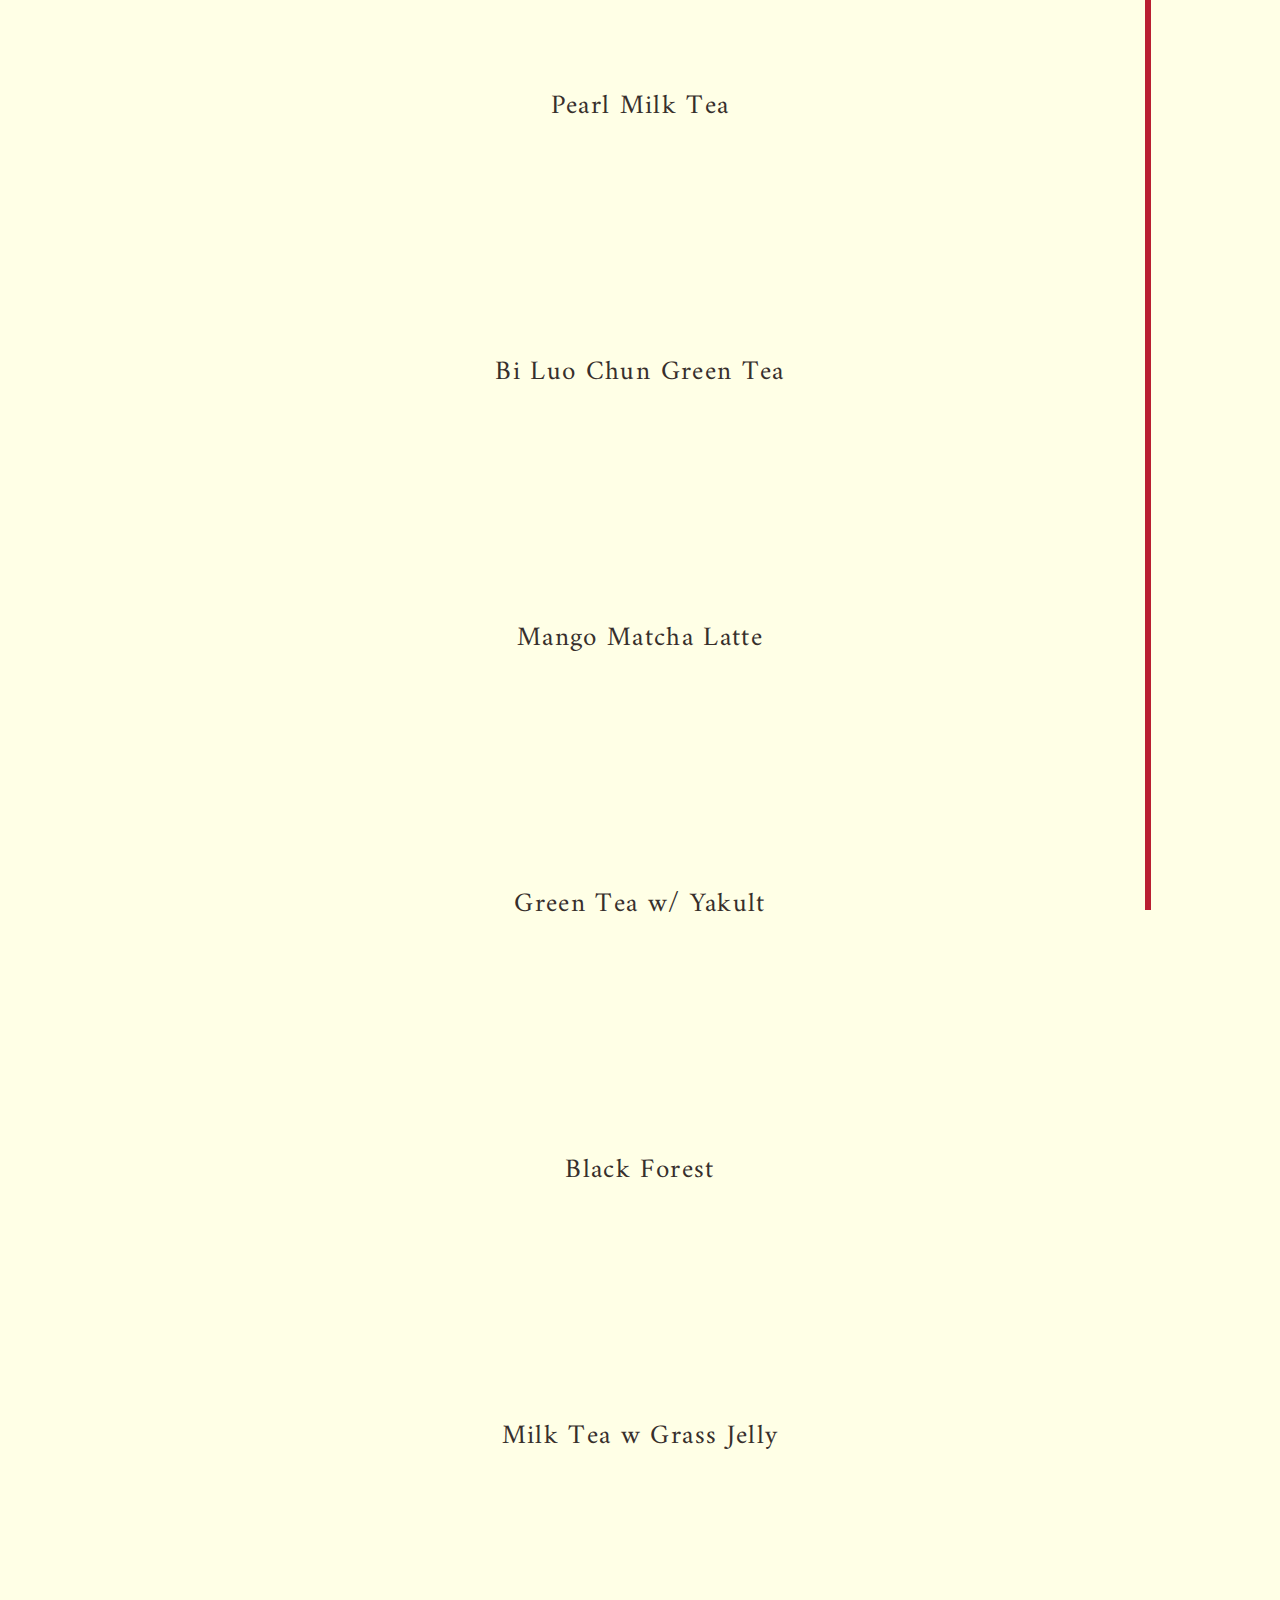
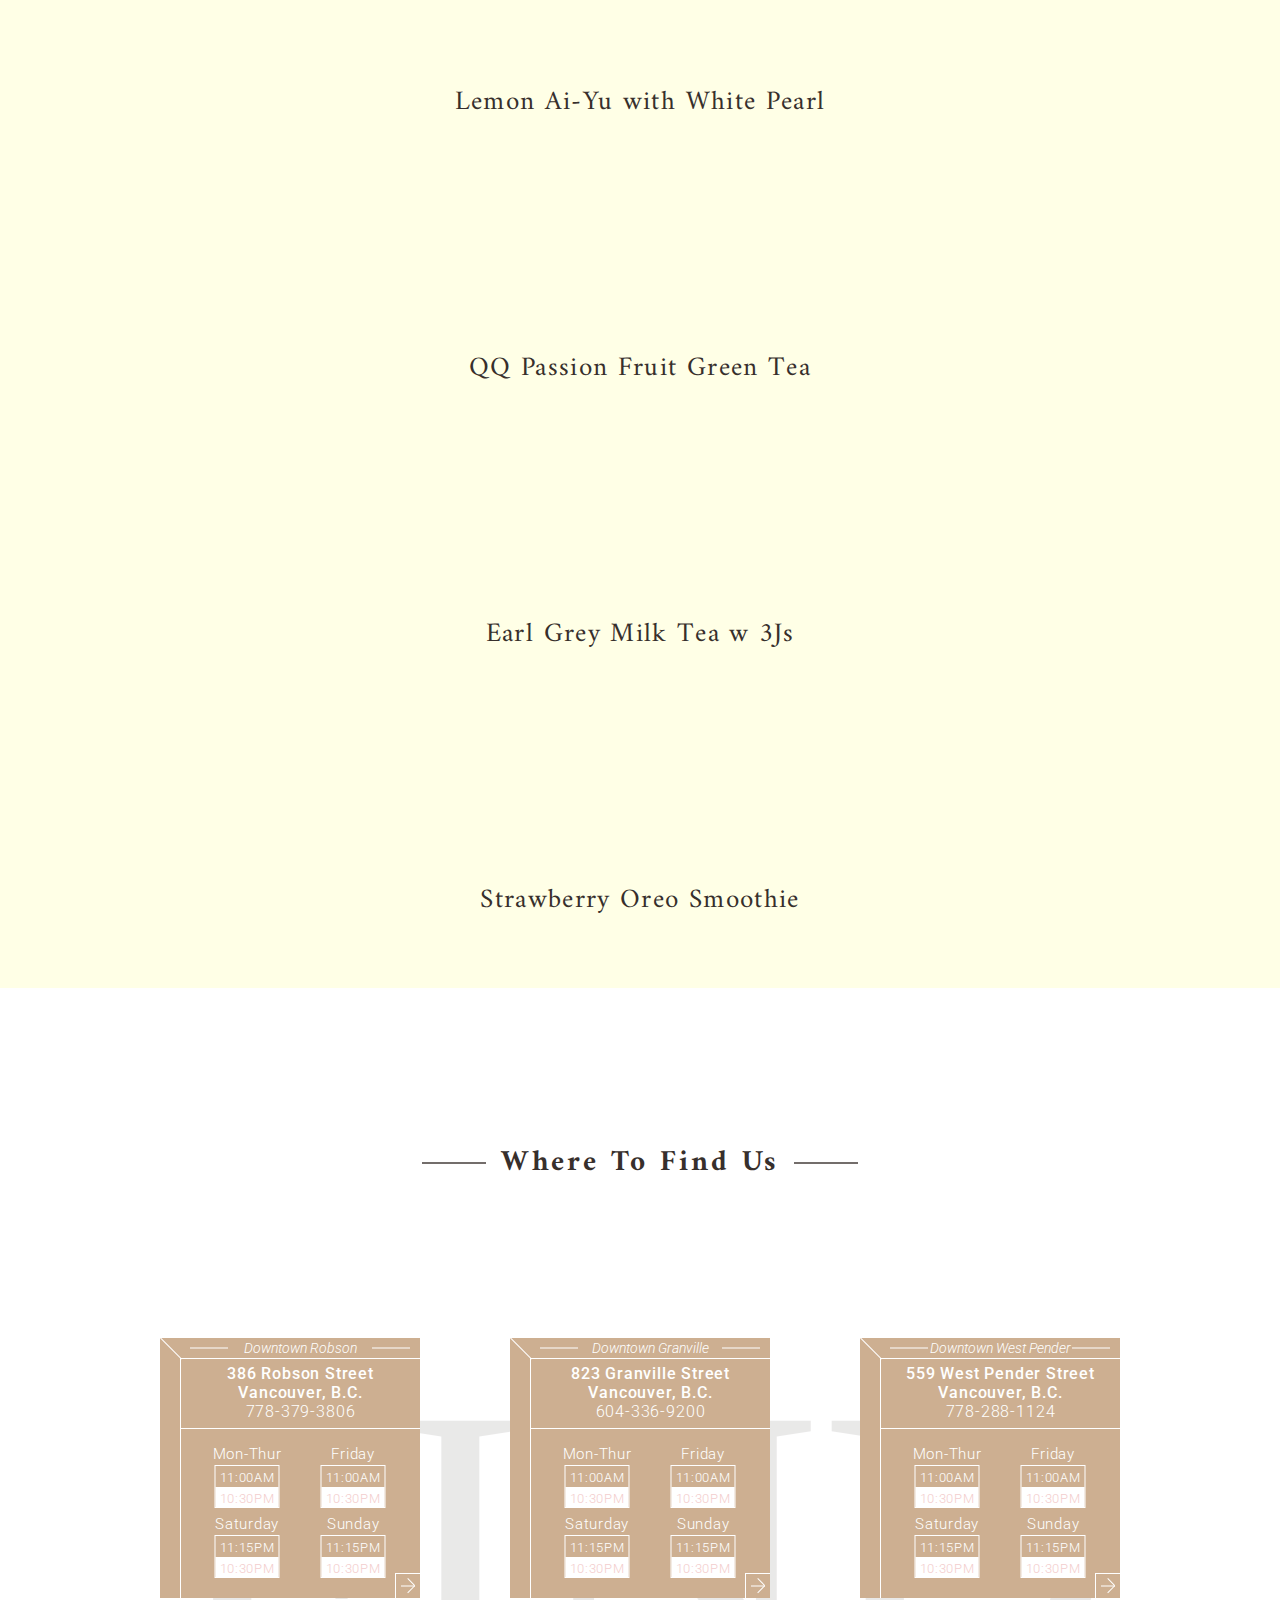
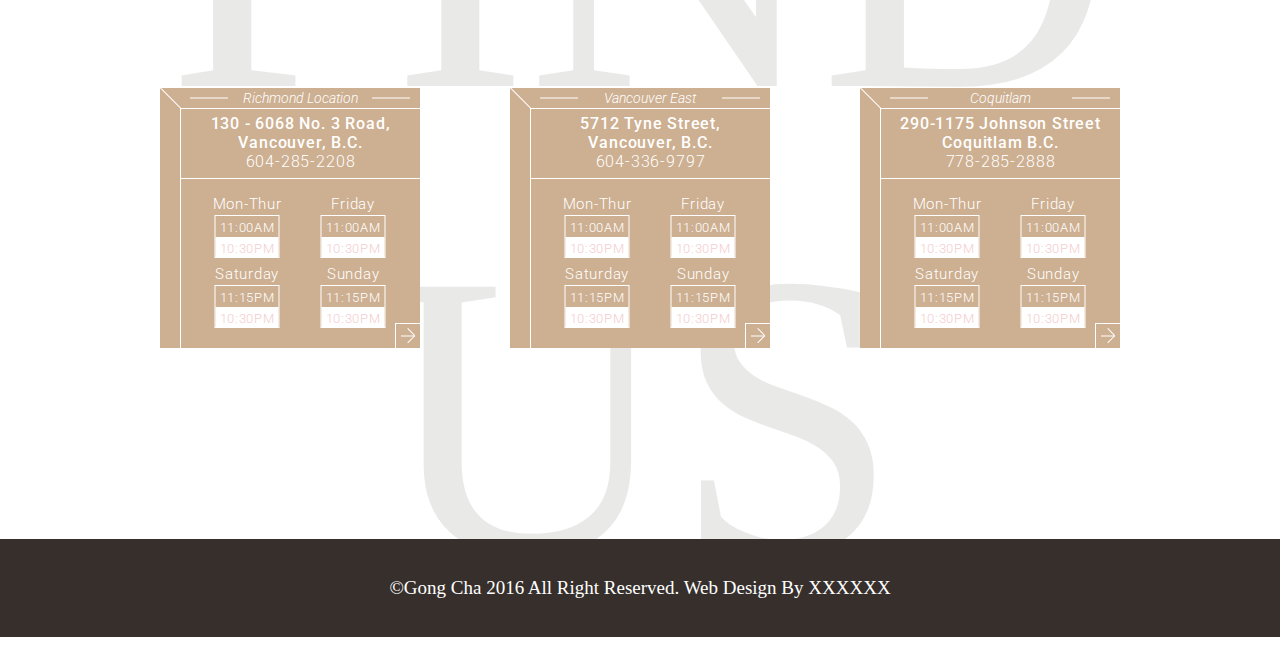
==== commit 931175eb: "fix text" ====
--- a/midterm/index.html
+++ b/midterm/index.html
@@ -323,7 +323,7 @@
             <div class="menu-header locationTitle">
                 <div class="leftbar"></div>
                 <div class="header-title">
-                    <h1>Favorite Picks Around The World</h1>
+                    <h1>Where To Find Us</h1>
                 </div>
                 <div class="rightbar"></div>
             </div>
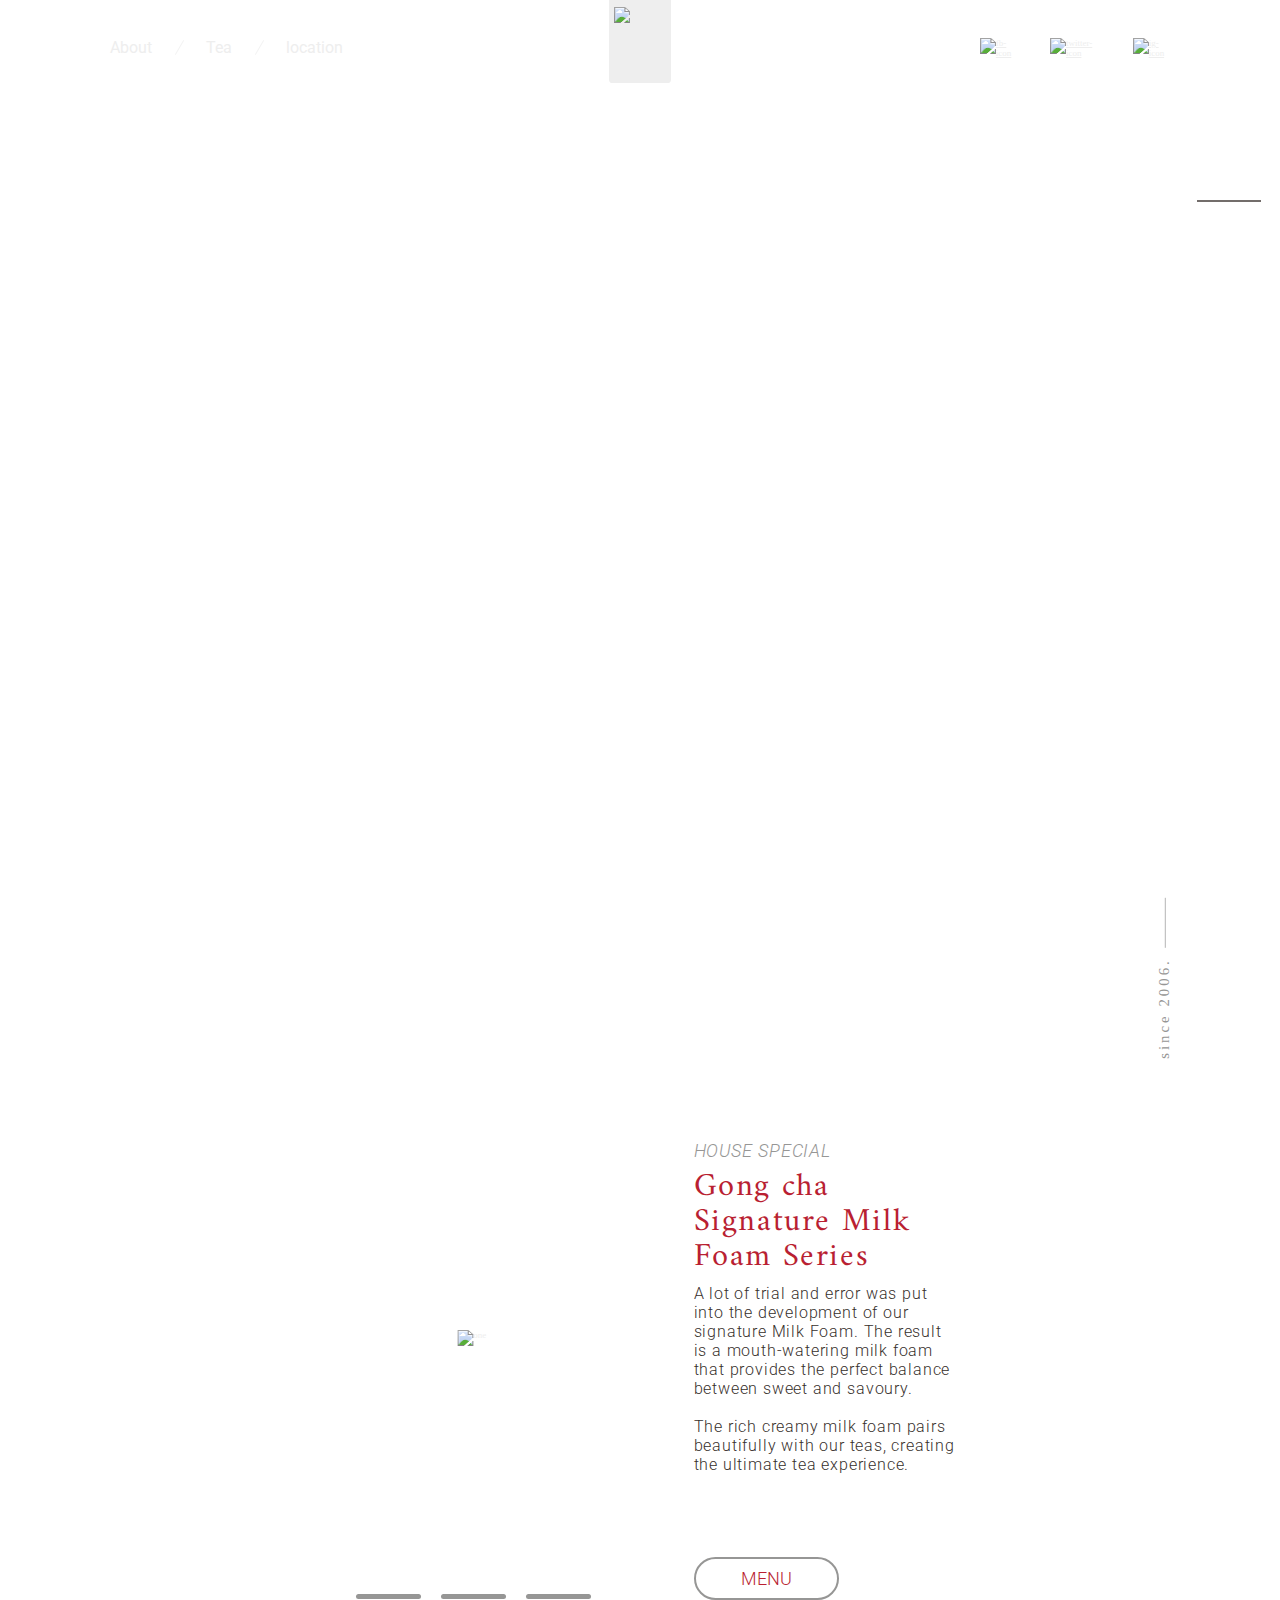
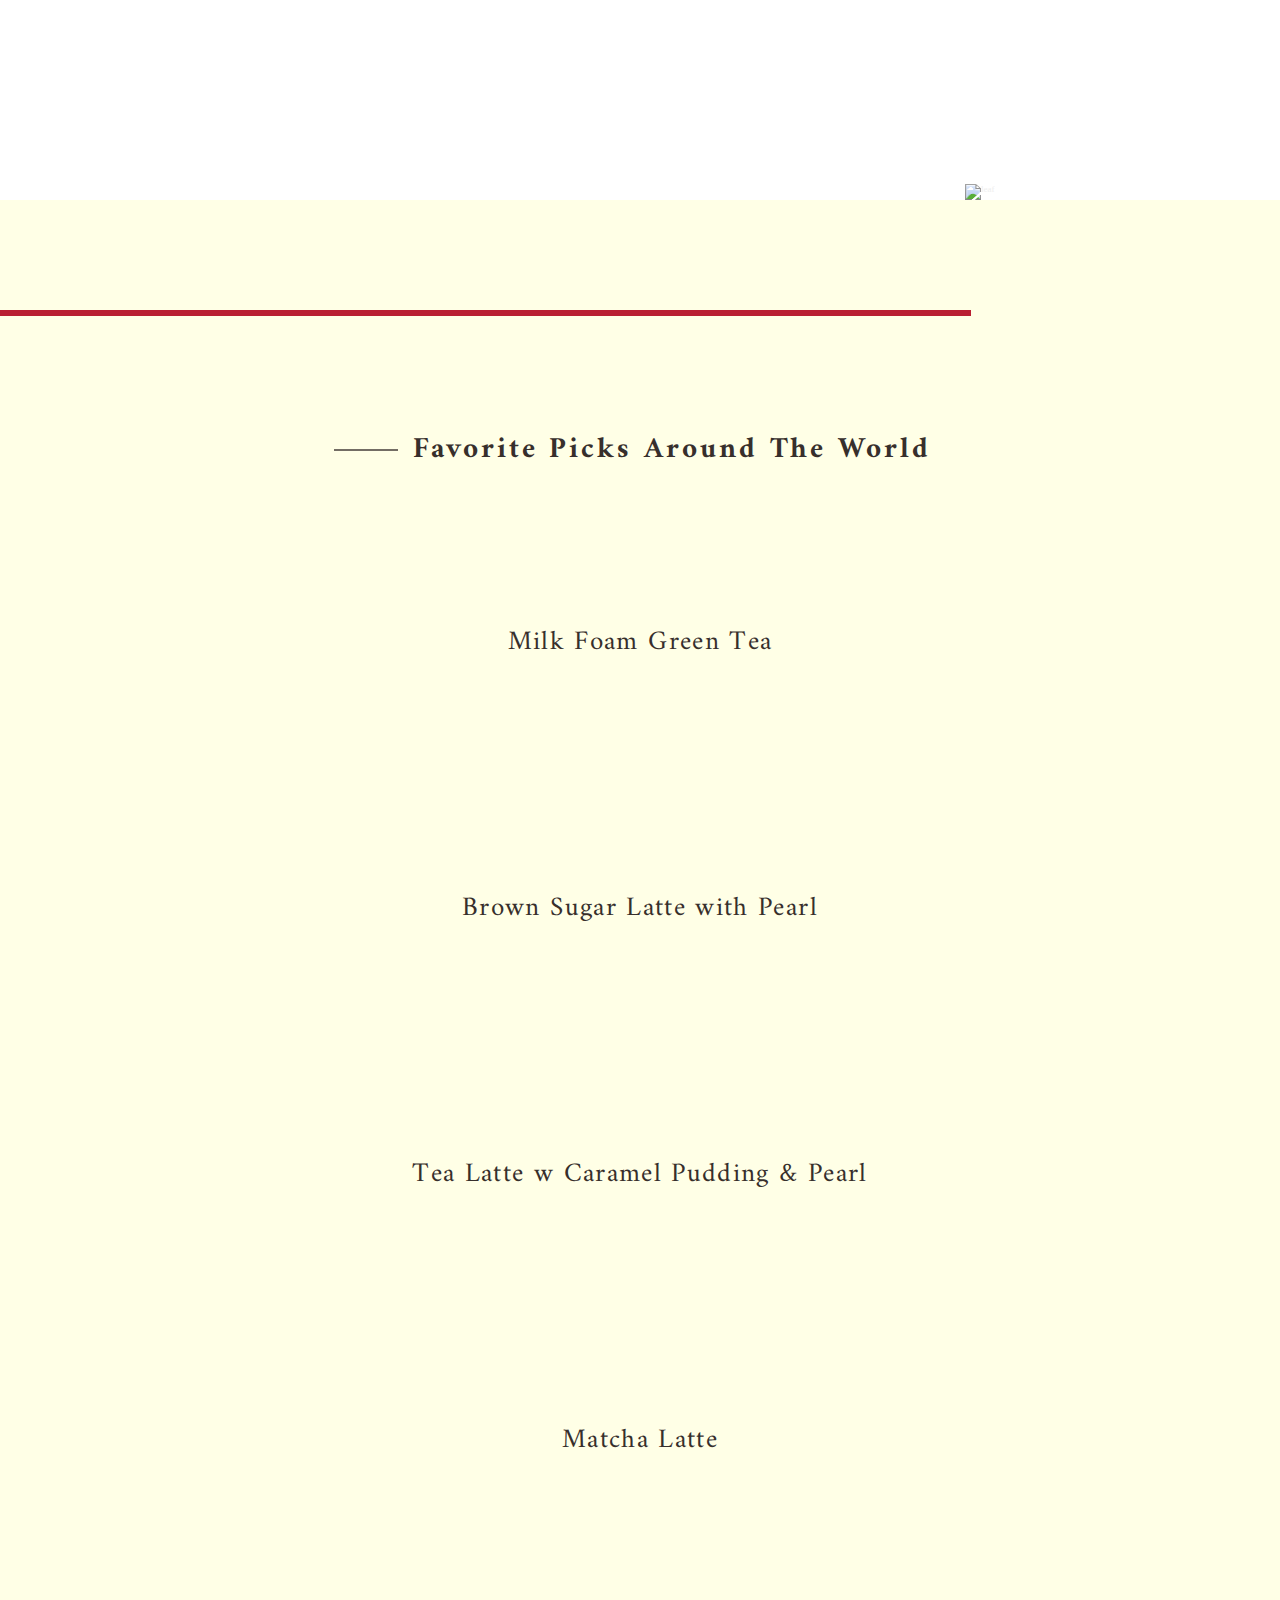
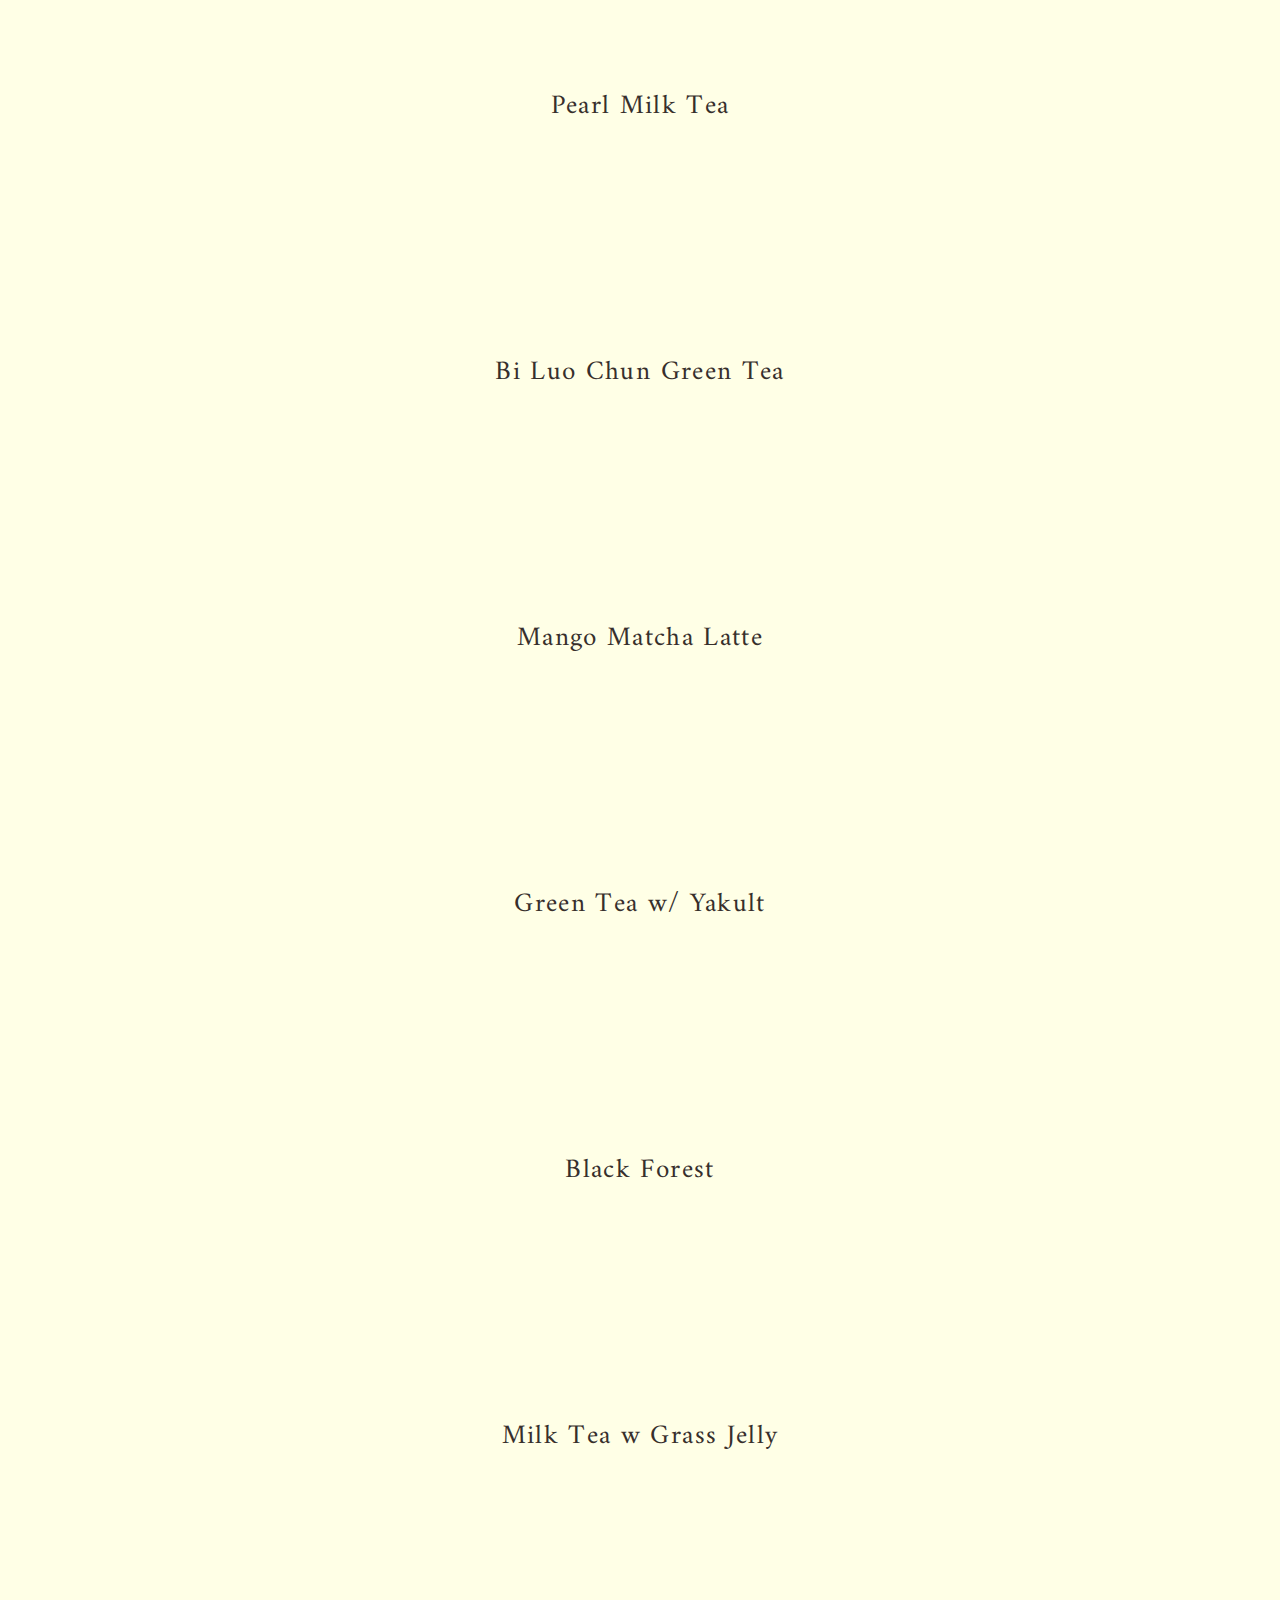
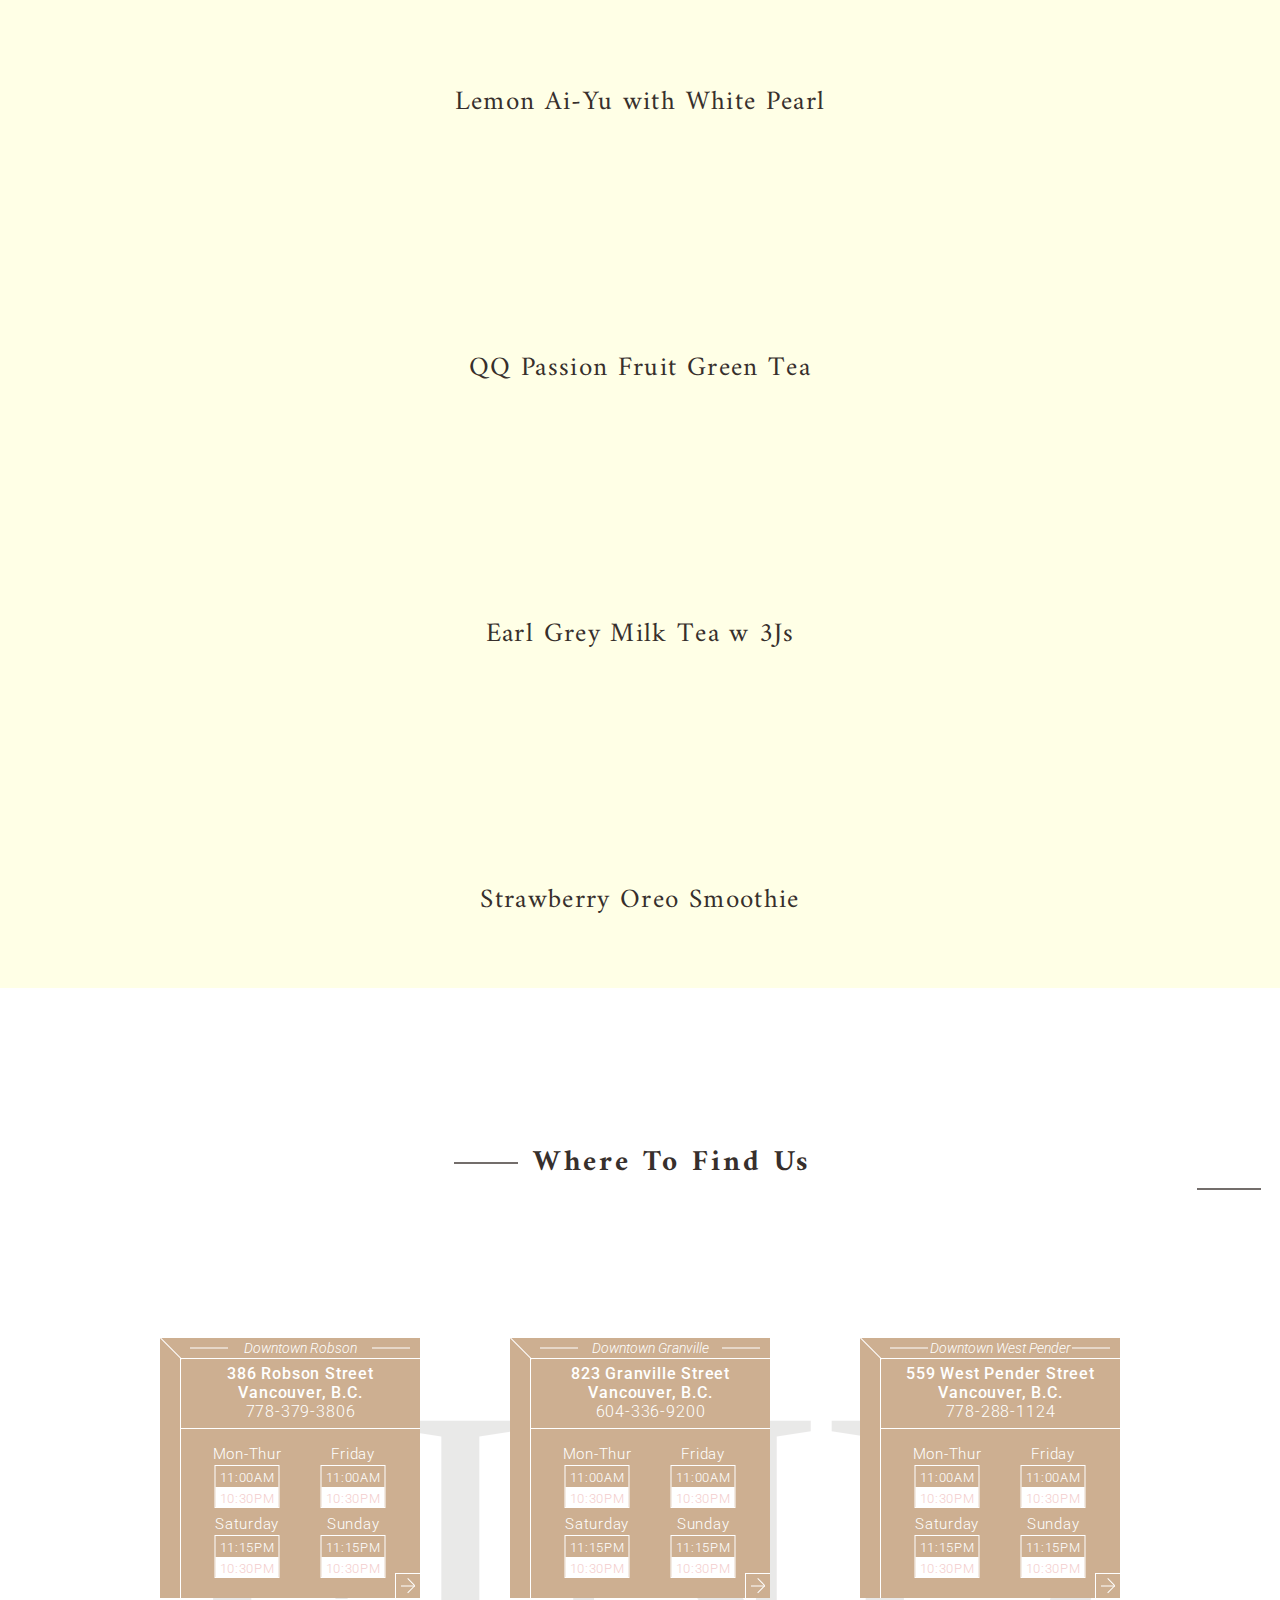
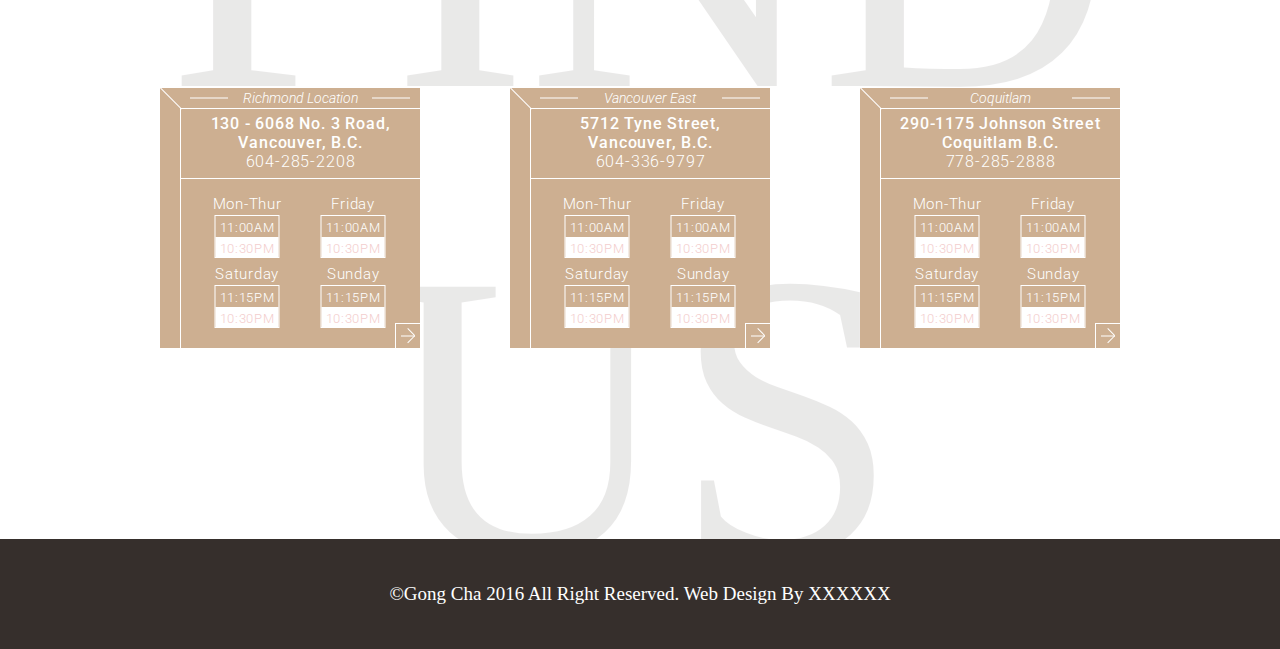
==== commit 012c1d48: "Merge branch 'menu_task_29-08'" ====
--- a/midterm/index.html
+++ b/midterm/index.html
@@ -5,7 +5,7 @@
     <meta charset="UTF-8">
     <meta name="viewport" content="width=device-width, initial-scale=1.0">
     <meta http-equiv="X-UA-Compatible" content="ie=edge">
-    <title>Document</title>
+    <title>Gong cha CICCC</title>
     <link href="https://fonts.googleapis.com/css?family=Amiri:400,700&display=swap" rel="stylesheet">
     <link href="https://fonts.googleapis.com/css?family=Roboto:300,300i,400,500&display=swap" rel="stylesheet">
     <link rel="stylesheet" href="./css/style.css">
@@ -94,12 +94,17 @@
             </div>
             <div class="leaf-3"><img src="./img/leaf-3.png" alt="leaf"></div>
         </div>
+
+        </div>
+        
+
+
         <div id="menu">
             <div class="menu-border">
                 <div class="menu-corner"></div>
             </div>
             <div class="menu-header">
-                <div class="leftbar"></div>
+                <div class="leftbar""></div>
                 <div class="header-title">
                     <h1>Favorite Picks Around The World</h1>
                 </div>
@@ -111,12 +116,11 @@
                         <input type="radio" id="drinks1" name="drinks-group">
                         <div class="menu-item-info">
                             <div class="inner">
-                                <p>High quality tea base is topped with rich and salty sweet milk foam, which is made of
-                                    fresh milk and secert recipe.</p>
+                                <p>High quality tea base is topped with rich and salty sweet milk foam, which is made of fresh milk and secert recipe.</p>
                             </div>
                         </div>
                         <label for="drinks1">
-                            <img src="img/1.png" alt="">
+                            <img src="./img/1.png" alt="">
                             <h2 class="title">Milk Foam Green Tea</h2>
                         </label>
                     </div>
@@ -126,8 +130,10 @@
                         <input type="radio" id="drinks2" name="drinks-group">
                         <div class="menu-item-info">
                             <div class="inner">
-                                <p>Rich sweet brown sugar and chewy pearls in black tea latte. A fascinating brown sugar
-                                    wave across the globe!</p>
+                                <div class="inner-offset">
+                                    <h2>Milk Foam Green Tea</h2>
+                                    <p>Rich sweet brown sugar and chewy pearls in black tea latte. A fascinating brown sugar wave across the globe!</p>
+                                </div>
                             </div>
                         </div>
                         <label for="drinks2">
--- a/midterm/css/style.css
+++ b/midterm/css/style.css
@@ -280,9 +280,9 @@
 }
 
 /* ----------MENU STARTS HERE---------- */
+
 #menu{
     width: 100%;
-    height: 100%;
     background: url(../img/signature2-07.png) no-repeat #FFFFE6;
     background-size: auto;
     background-position: left -100px top 200px;
@@ -290,18 +290,20 @@
 
 .menu-border{
     width: 100%;
-    height: inherit;
+    height: 100%;
+    position: relative;
 }
 
 .menu-corner{
     position: absolute;
     background: url(../img/SVG/corner2.svg) no-repeat;
     width: 100%;
-    height: 100%;
+    height: 205px;
     max-width: 205px;
     max-height: 205px;
     right: 110px;
     margin-top: 110px;
+    
 }
 
 .menu-corner:before{
@@ -313,14 +315,23 @@
     height: 6px;
     background-color: #b91f32;
 }
-
+/* 
 .menu-corner:after{
     content: '';
     position: absolute;
     top: 200px;
     right: 19px;
     width: 6px;
-    height: 2000px;
+    height: 100%;
+    background-color: #b91f32;
+} */
+
+.rightbar{
+    position: absolute;
+    top: 200px;
+    right: 19px;
+    width: 6px;
+    height: 100%;
     background-color: #b91f32;
 }
 
@@ -357,9 +368,12 @@
     max-height: 280px;
     filter: var(--shadowfilter);
     transition: 0.6s ease;
+    -webkit-transform-origin: right center;
+    transform-origin: right center;
 }
 
 .menu-container img:hover{
+    cursor: pointer;
     transform: scale(1.2);
 }
 
@@ -381,7 +395,6 @@
 }
 
 label {
-    cursor: pointer;
     user-select: none;
 }
 
@@ -393,8 +406,25 @@
 
     -webkit-transform: translateY(-50%) scale(1);
     transform: translateY(-50%) scale(1);
-    background-color: #c32032;
-}
+    background-color: #ffffff;
+}
+
+input[type=radio]:checked ~ label img{
+
+    -webkit-transition: all .5s ease;
+    transition: all .5s ease;
+
+    -webkit-transform: translateX(-10%) scale(1.5);
+    transform: translateX(-10%) scale(1.5);
+}
+
+input[type=radio]:checked ~ label .title{
+
+    -webkit-transition: all .5s ease;
+    transition: all .5s ease;
+    opacity: 0;
+}
+
 .menu-item-info{
     position: absolute;
 
@@ -403,12 +433,11 @@
     -webkit-transform-origin: left center;
     transform-origin: left center;
 
-    left: 60%;
-    top: 40%;
-    width: 250px;
-    height: 250px;
-    border-radius: 50%;
-    padding: 1%;
+    left: 40%;
+    top: 60%;
+    width: 350px;
+    height: 350px;
+    padding: 3%;
 
     -webkit-transition: all .5s ease;
     transition: all .5s ease;
@@ -416,20 +445,27 @@
 
 .menu-item-info .inner {
     display: flex;
-    justify-content: center;
+    flex-direction: row;
+    justify-content: flex-end;
     align-items: center;
     width: 100%;
     height: 100%;
-    padding: 15%;
-    border-radius: 100%;
-    border: 1px solid #e4d2bc;
-    text-align: center;
+    padding: 10%;
+    border: 2px solid var(--red);
+    text-align: left;
     overflow-wrap: break-word;  
 }
 
-.menu-item-info .inner p{
-    color: var(--white);
-}
+.inner-offset{
+    width: 70%;
+}
+
+.inner-offset h2{
+    padding-bottom: 15px;
+    line-height: 25px;
+}
+
+/* ---------------END OF MENU--------------- */
 
 /* Feature */
 
@@ -853,7 +889,7 @@
 }
 
 .arrow {
-    transition: background-color 0.4s;
+    transition: background-color 0.2s;
 }
 
 .arrow:hover {
@@ -900,7 +936,7 @@
  */
 .footer {
     background-color: #362F2C;
-    height: 98px;
+    height: 110px;
     position: relative;
 }
 
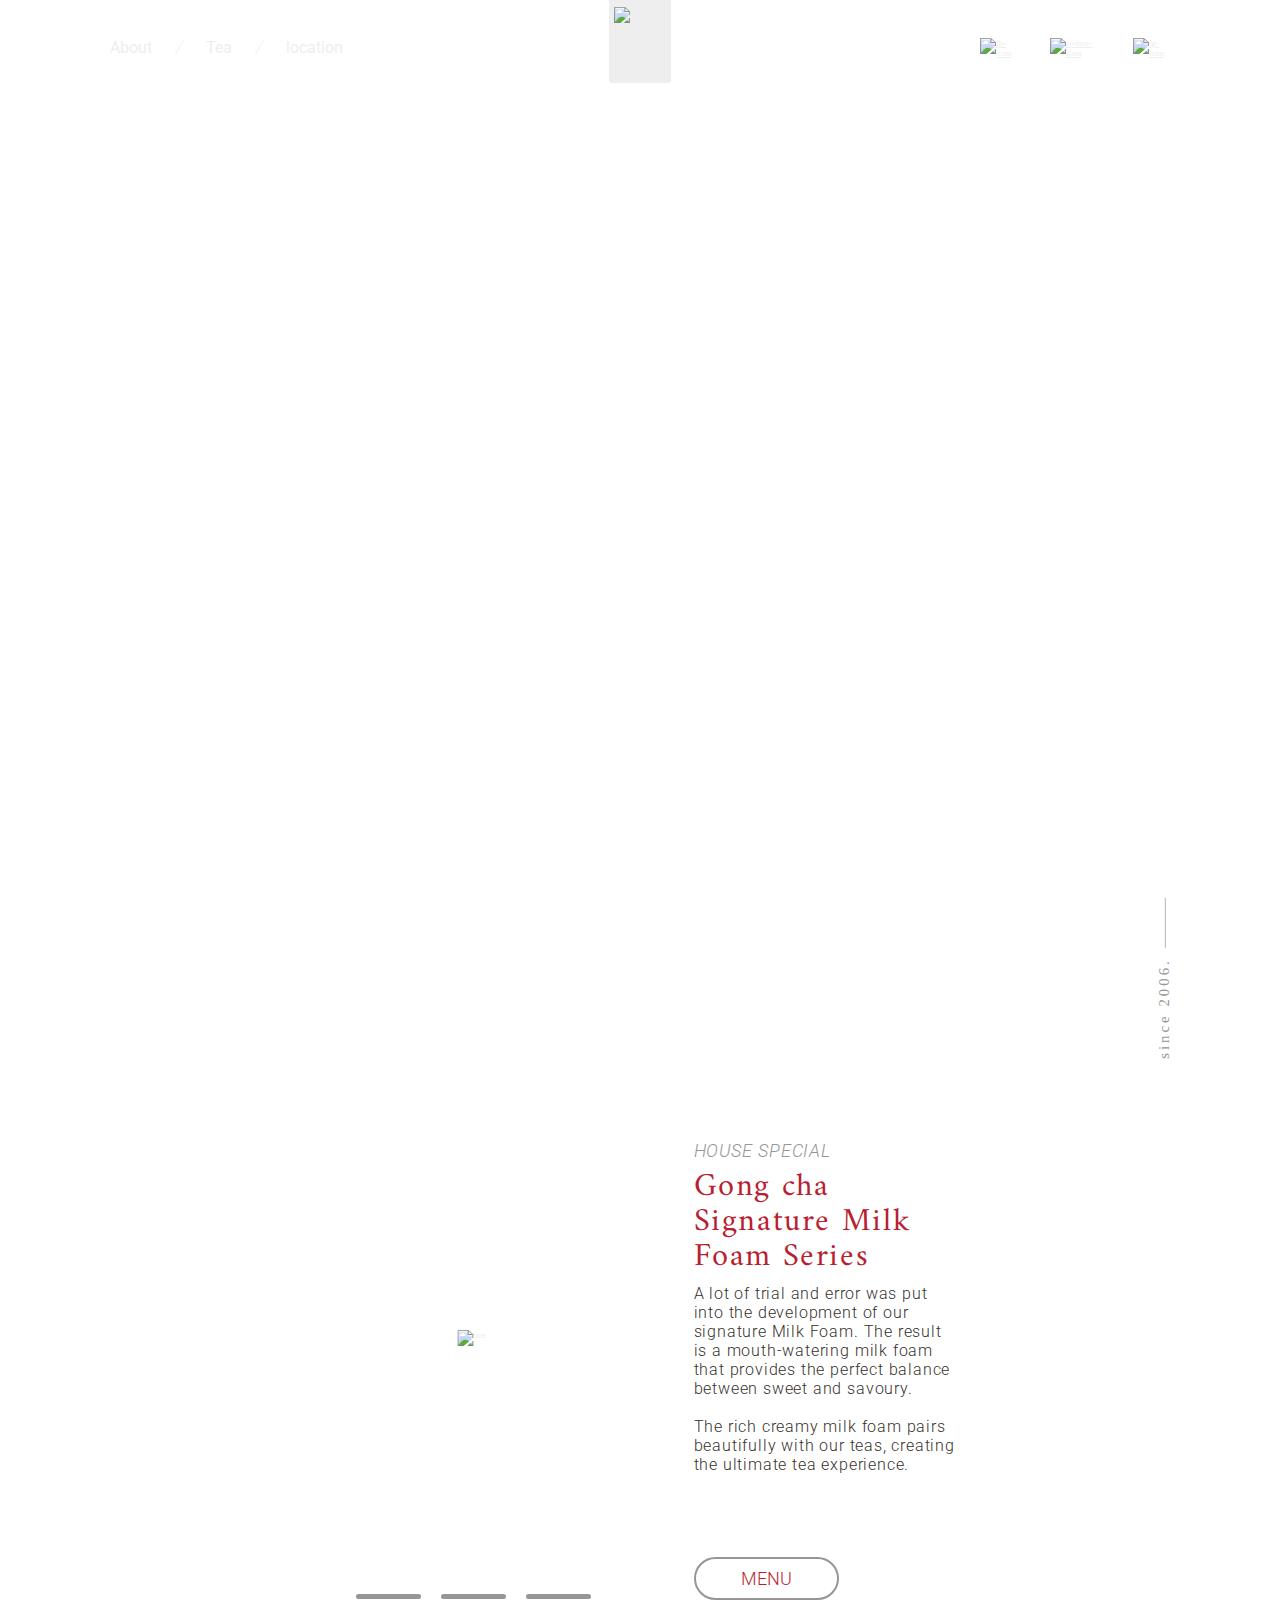
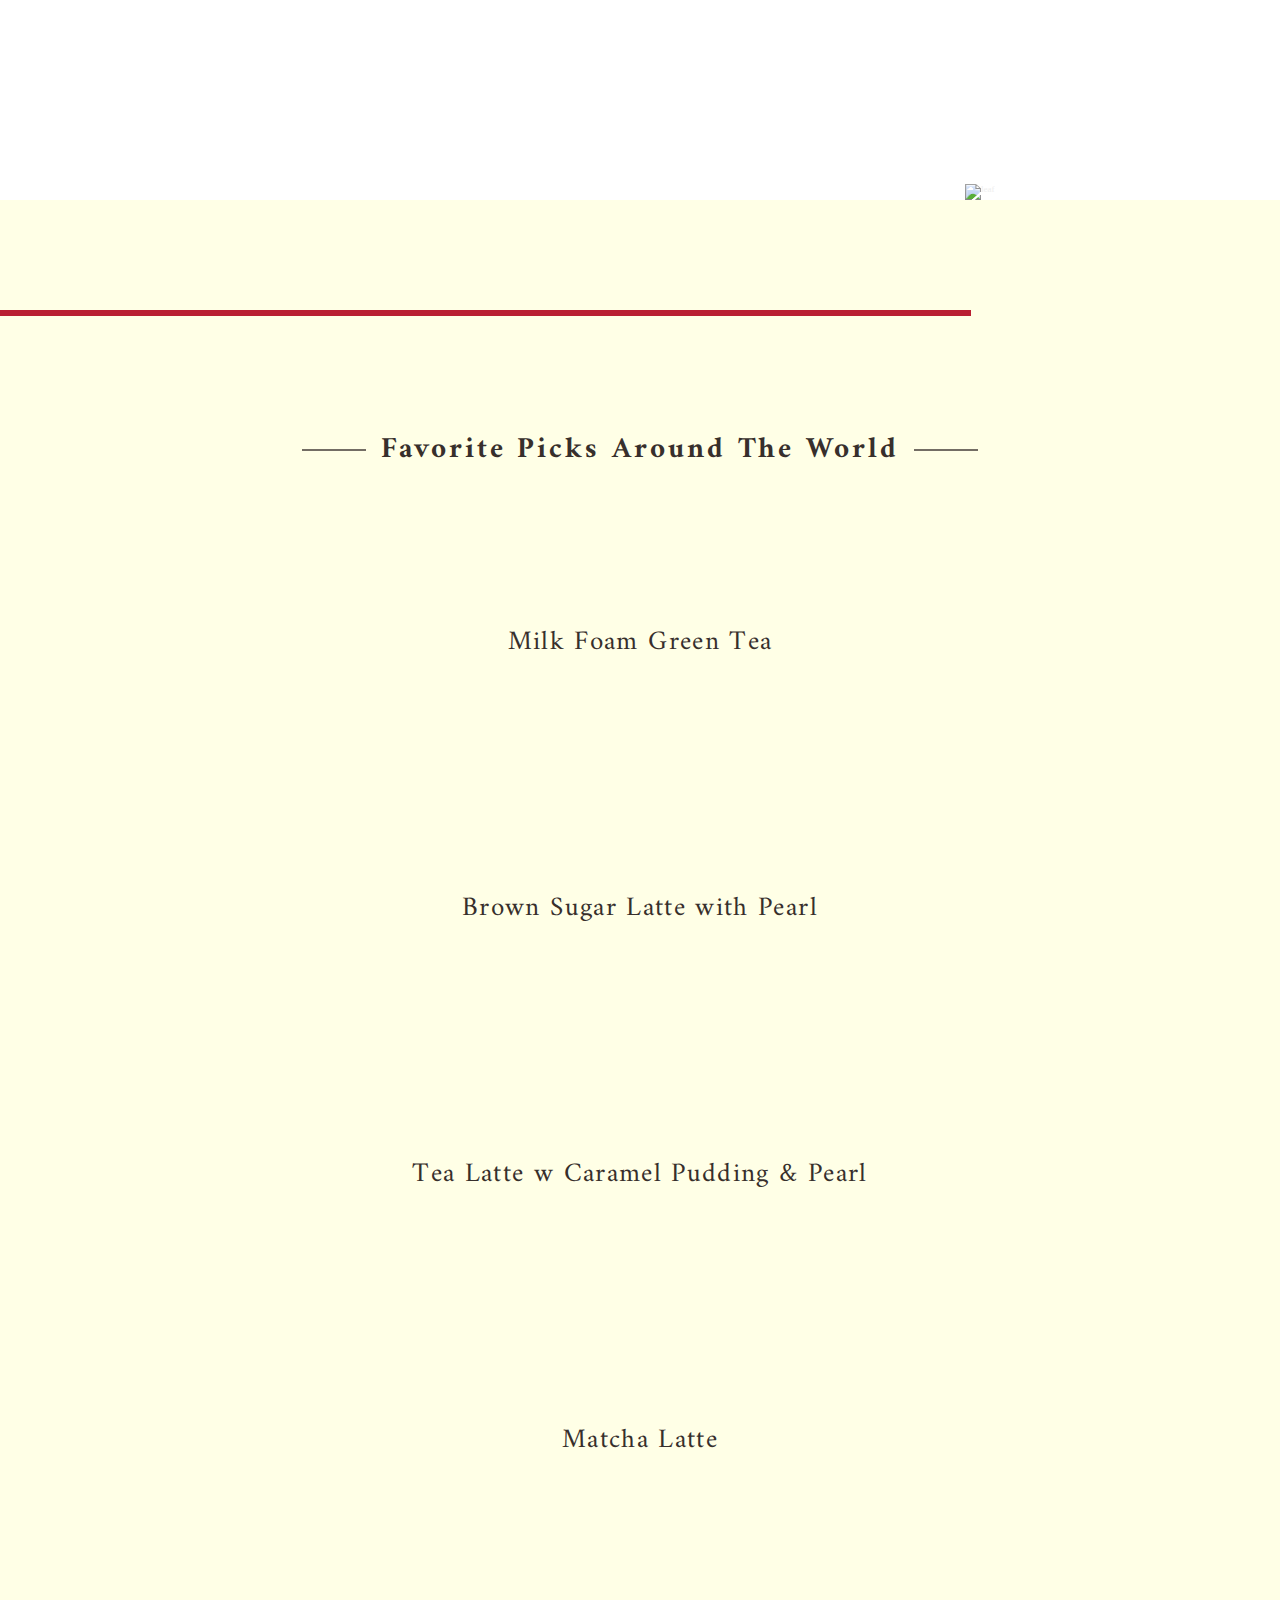
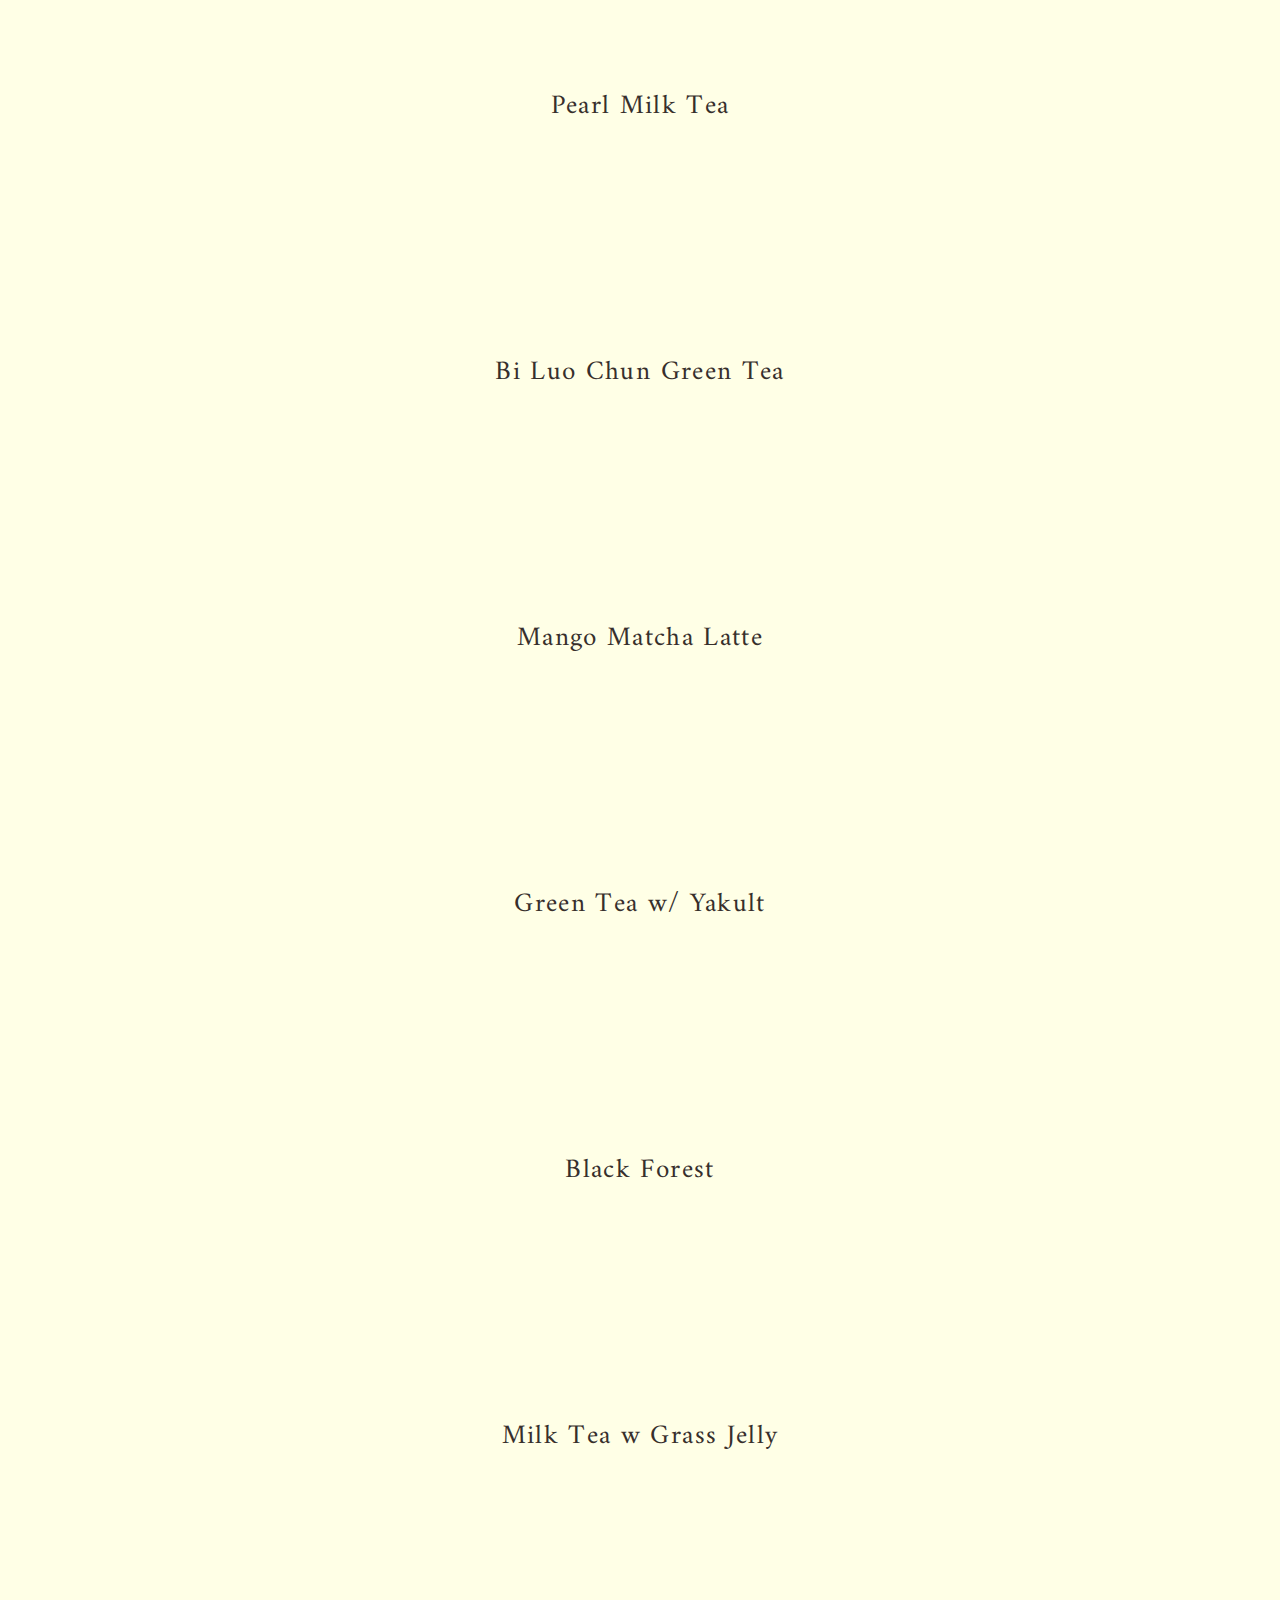
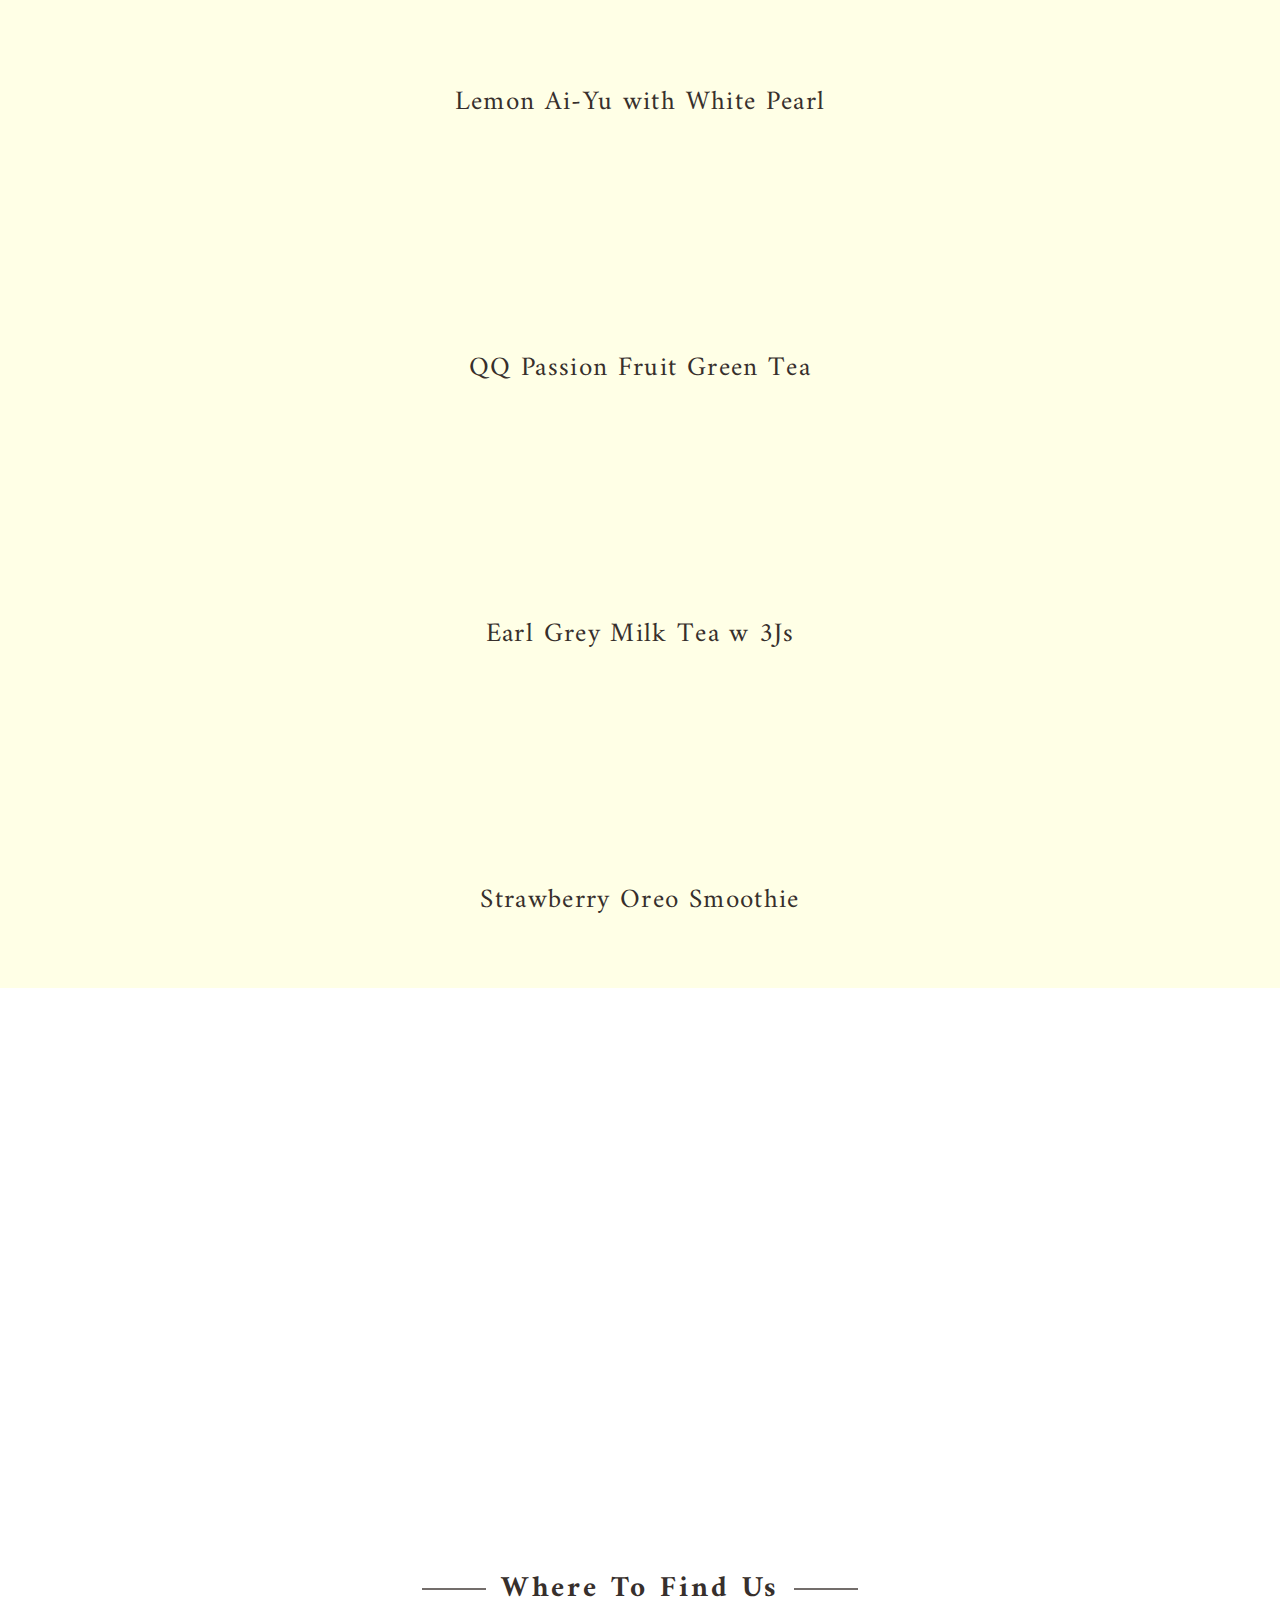
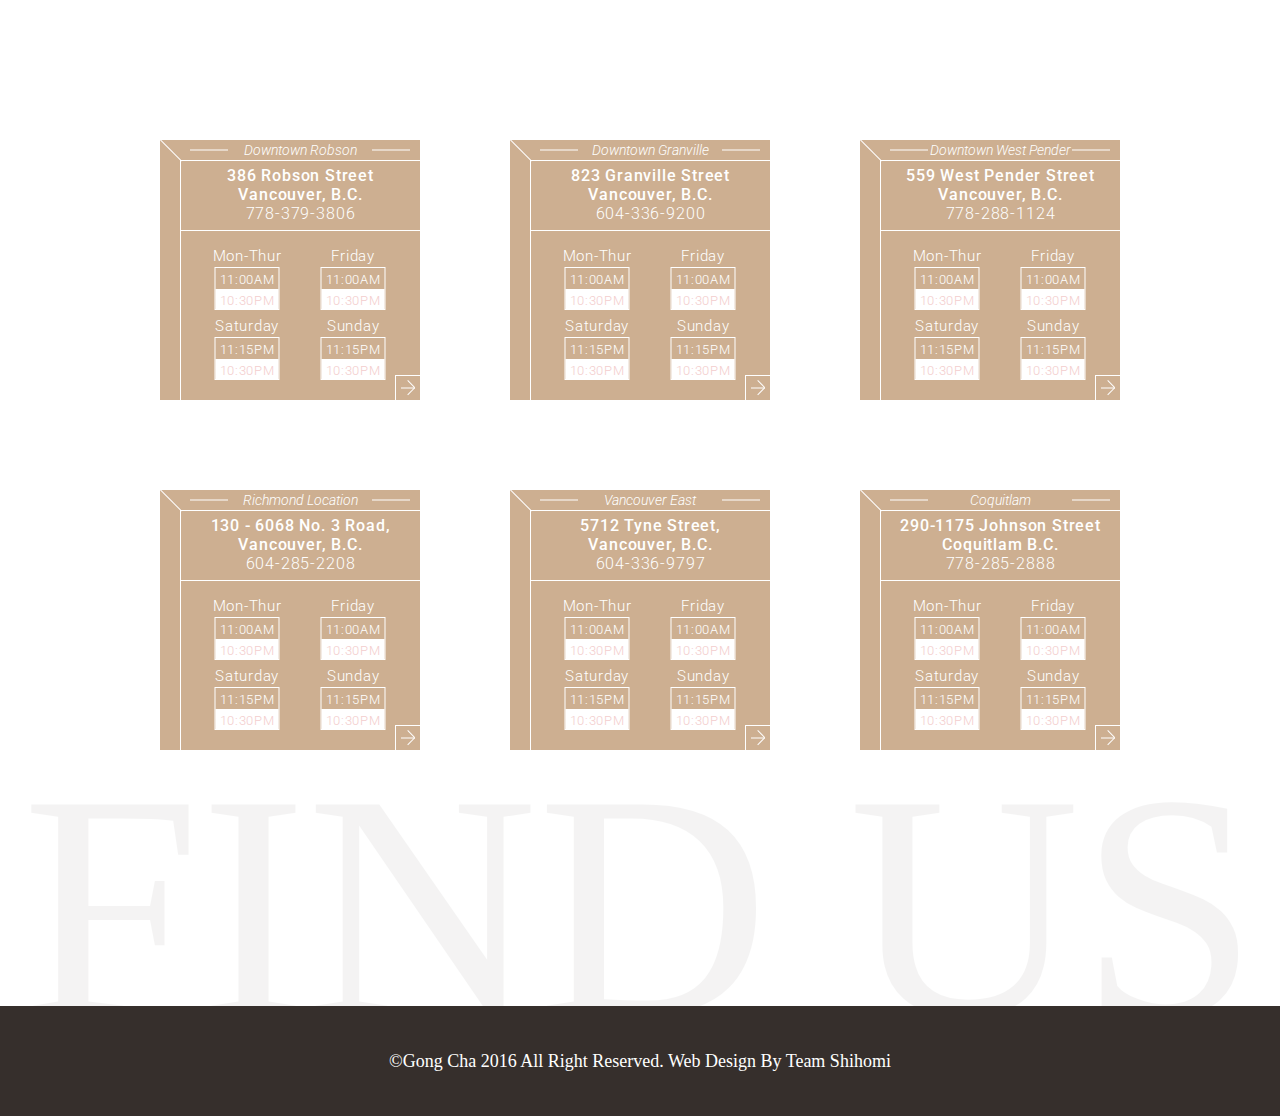
==== commit 06138c3c: "Thank you Shihomi" ====
--- a/midterm/index.html
+++ b/midterm/index.html
@@ -323,7 +323,7 @@
                 </div>
             </div>
         </div>
-        <div id="parallax">
+        <div id="parallax" class="parallax">
         </div>
         <div id="location" class="location">
             <div class="menu-header locationTitle">
@@ -379,13 +379,13 @@
                                     </div>
                                 </div>
                             </div>
-                            <div class="shopLink arrow">
-                                <a href="#">
+                            <a href="https://goo.gl/maps/qzECKkm31At2Qf7Q6" target="_blank">
+                                <div class="shopLink arrow">
                                     <div class="arrow__upper"></div>
                                     <div class="arrow__base"></div>
                                     <div class="arrow__lower"></div>
-                                </a>
-                            </div>
+                                </div>
+                            </a>
                         </div>
                     </div>
                 </li>
@@ -433,13 +433,13 @@
                                     </div>
                                 </div>
                             </div>
-                            <div class="shopLink arrow">
-                                <a href="#">
+                            <a href="https://goo.gl/maps/F5LohumXYW5zXzdZ7" target="_blank">
+                                <div class="shopLink arrow">
                                     <div class="arrow__upper"></div>
                                     <div class="arrow__base"></div>
                                     <div class="arrow__lower"></div>
-                                </a>
-                            </div>
+                                </div>
+                            </a>
                         </div>
                     </div>
                 </li>
@@ -487,13 +487,13 @@
                                     </div>
                                 </div>
                             </div>
-                            <div class="shopLink arrow">
-                                <a href="#">
+                            <a href="https://goo.gl/maps/VRo1XhdxyZ7T8h1S8" target="_blank">
+                                <div class="shopLink arrow">
                                     <div class="arrow__upper"></div>
                                     <div class="arrow__base"></div>
                                     <div class="arrow__lower"></div>
-                                </a>
-                            </div>
+                                </div>
+                            </a>
                         </div>
                     </div>
                 </li>
@@ -541,13 +541,13 @@
                                     </div>
                                 </div>
                             </div>
-                            <div class="shopLink arrow">
-                                <a href="#">
+                            <a href="https://goo.gl/maps/Qxe4rvLr6qsTri4W9" target="_blank">
+                                <div class="shopLink arrow">
                                     <div class="arrow__upper"></div>
                                     <div class="arrow__base"></div>
                                     <div class="arrow__lower"></div>
-                                </a>
-                            </div>
+                                </div>
+                            </a>
                         </div>
                     </div>
                 </li>
@@ -595,13 +595,13 @@
                                     </div>
                                 </div>
                             </div>
-                            <div class="shopLink arrow">
-                                <a href="#">
+                            <a href="https://goo.gl/maps/KYuo9ie3rPTgURXv5" target="_blank">
+                                <div class="shopLink arrow">
                                     <div class="arrow__upper"></div>
                                     <div class="arrow__base"></div>
                                     <div class="arrow__lower"></div>
-                                </a>
-                            </div>
+                                </div>
+                            </a>
                         </div>
                     </div>
                 </li>
@@ -649,20 +649,20 @@
                                     </div>
                                 </div>
                             </div>
-                            <div class="shopLink arrow">
-                                <a href="#">
+                            <a href="https://g.page/gongcha-coquitlam?share" target="_blank">
+                                <div class="shopLink arrow">
                                     <div class="arrow__upper"></div>
                                     <div class="arrow__base"></div>
                                     <div class="arrow__lower"></div>
-                                </a>
-                            </div>
+                                </div>
+                            </a>
                         </div>
                     </div>
                 </li>
             </ul>
         </div>
         <footer class="footer">
-            <div class="footer__copy"> &copy;Gong Cha 2016 All Right Reserved. Web Design By XXXXXX </div>
+            <div class="footer__copy"> &copy;Gong Cha 2016 All Right Reserved. Web Design By Team Shihomi </div>
         </footer>
     </div>
 </body>
--- a/midterm/css/style.css
+++ b/midterm/css/style.css
@@ -326,14 +326,6 @@
     background-color: #b91f32;
 } */
 
-.rightbar{
-    position: absolute;
-    top: 200px;
-    right: 19px;
-    width: 6px;
-    height: 100%;
-    background-color: #b91f32;
-}
 
 .menu-container{
     width: 100%;
@@ -700,6 +692,18 @@
 
 /*
 =================================
+Parallax
+=================================
+*/
+.parallax {
+    background: url(../img/parallax.png) no-repeat center;
+    height: 50vh;
+    background-size: cover;
+    background-attachment: fixed;
+}
+
+/*
+=================================
 Location
 =================================
 */
@@ -709,7 +713,7 @@
 }
 
 .locationTitle {
-    padding-top: 150px;
+    padding-top: 8vw;
 }
 
 .shopList {
@@ -718,8 +722,8 @@
     grid-template-columns: repeat(auto-fit, 260px);
     grid-gap: 90px;
     justify-content: center;
-    padding-top: 150px;
-    padding-bottom: 191px;
+    padding-top: 8vw;
+    padding-bottom: 20vw;
     font-family: var(--font2);
 }
 
@@ -876,12 +880,12 @@
 }
 
 .location__backgroundText {
-    width: 110%;
-    font-size: 45rem;
+    width: 100vw;
+    font-size: 25vw;
     color: var(--dark);
-    opacity: 0.1;
-    position: absolute;
-    bottom: -110px;
+    opacity: 0.05;
+    position: absolute;
+    bottom: -6.5vw;
     left: 50%;
     transform: translateX(-50%);
     text-align: center;
@@ -933,7 +937,7 @@
 ==============================
 Footer 
 ==============================
- */
+*/
 .footer {
     background-color: #362F2C;
     height: 110px;
@@ -946,5 +950,5 @@
     left: 50%;
     transform: translate(-50%, -50%);
     color: #fff;
-    font-size: 19px;
+    font-size: 18px;
 }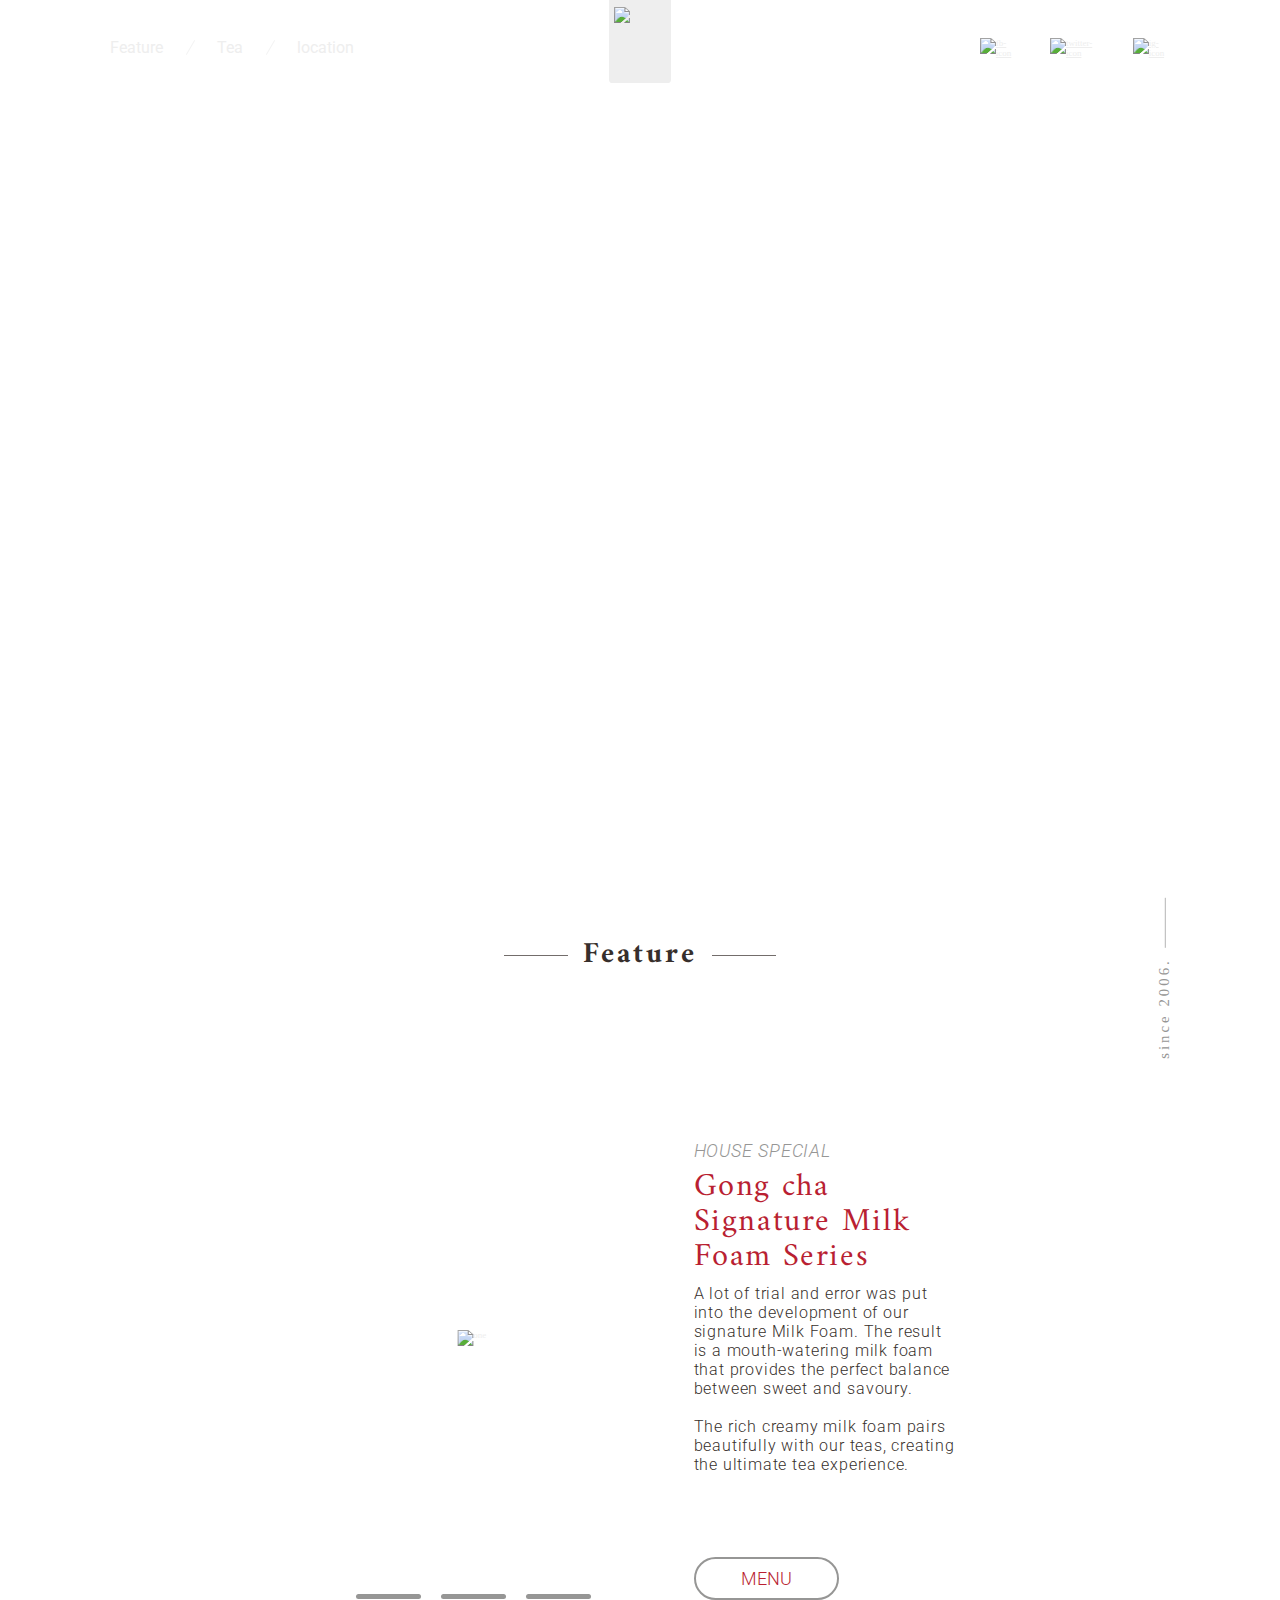
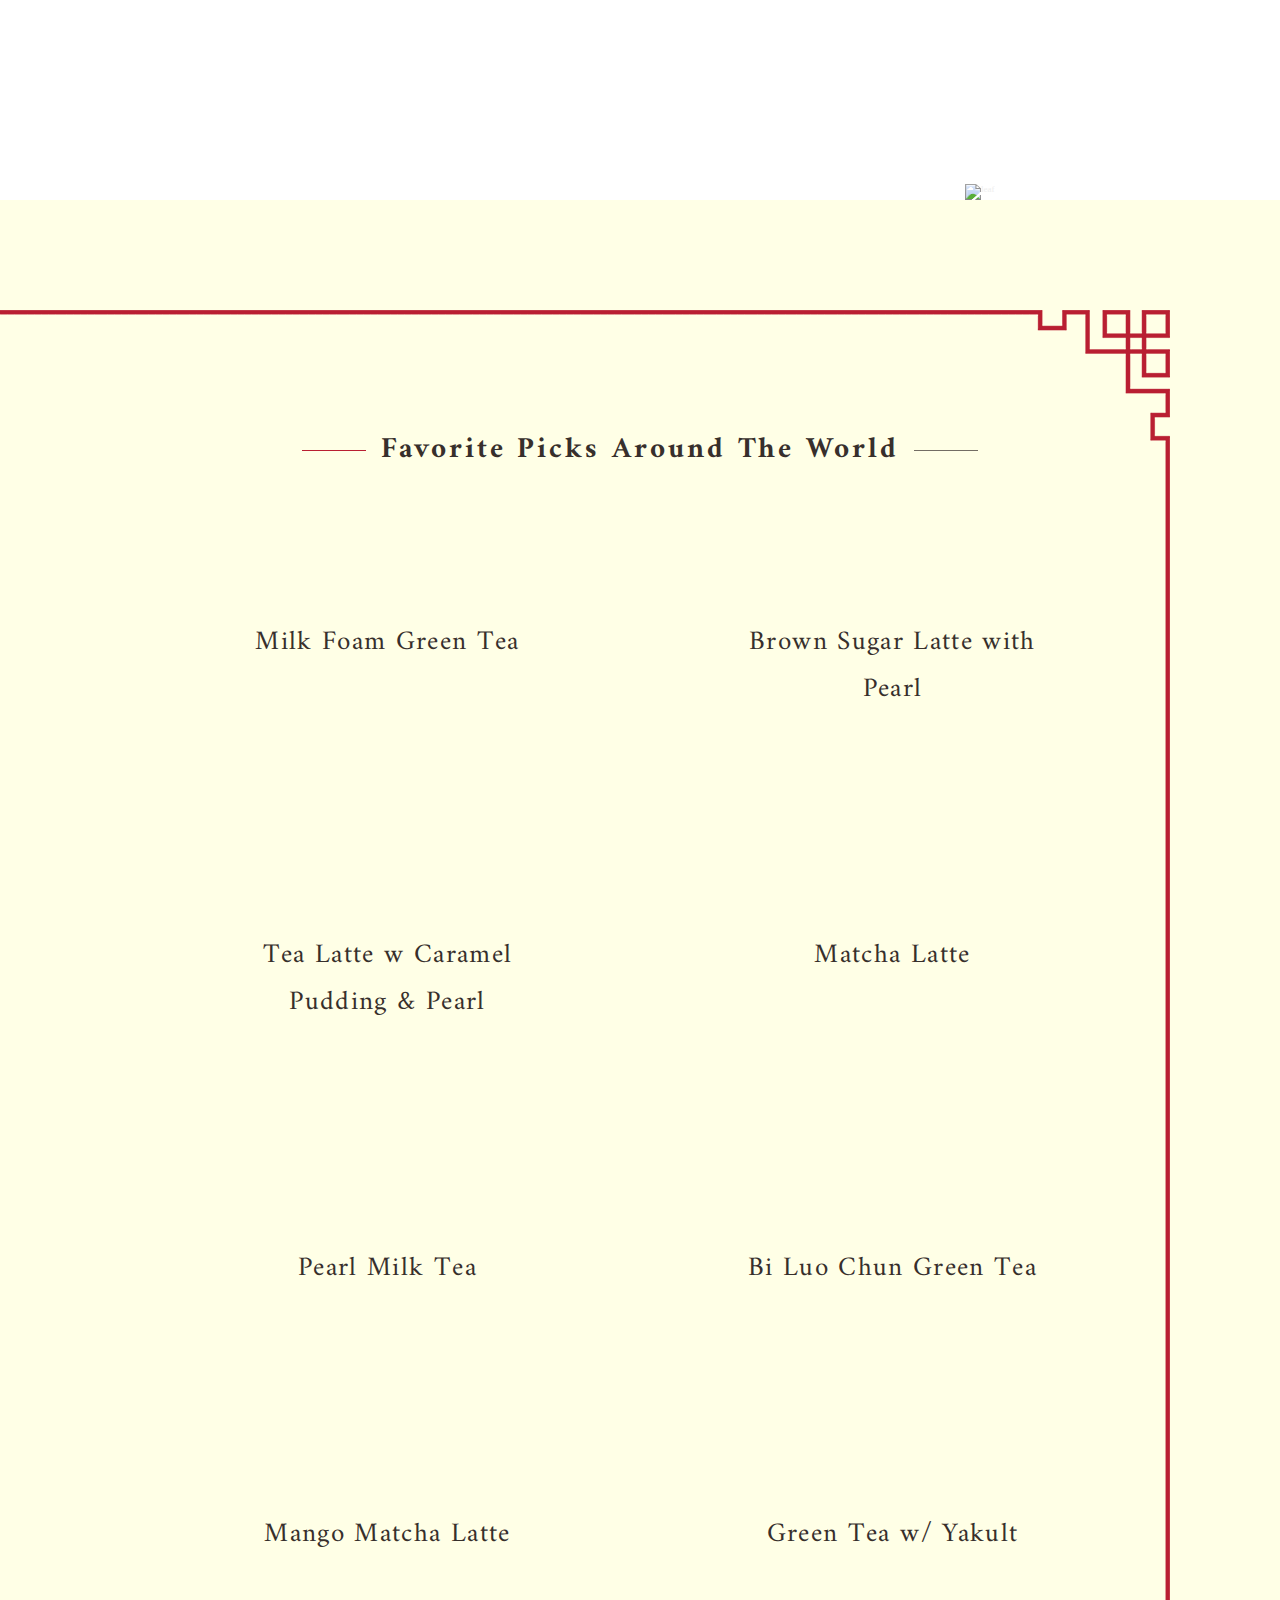
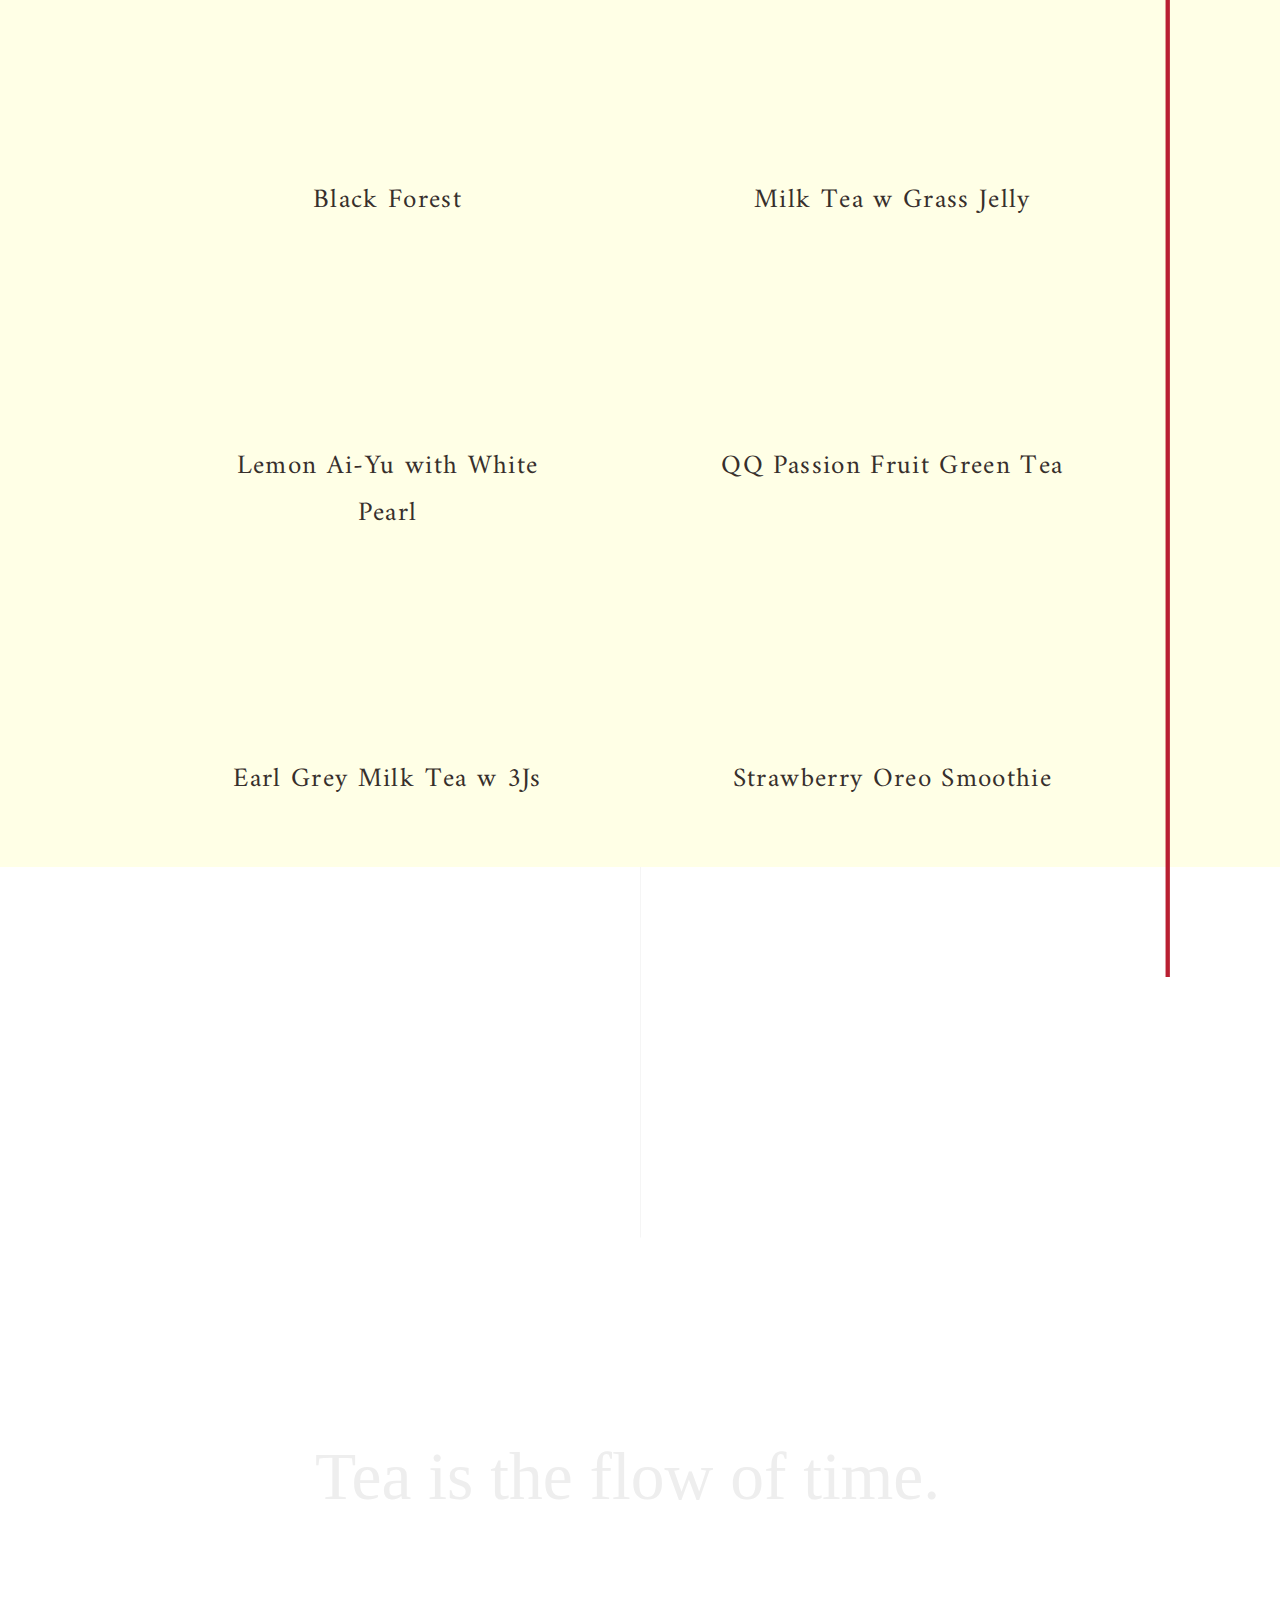
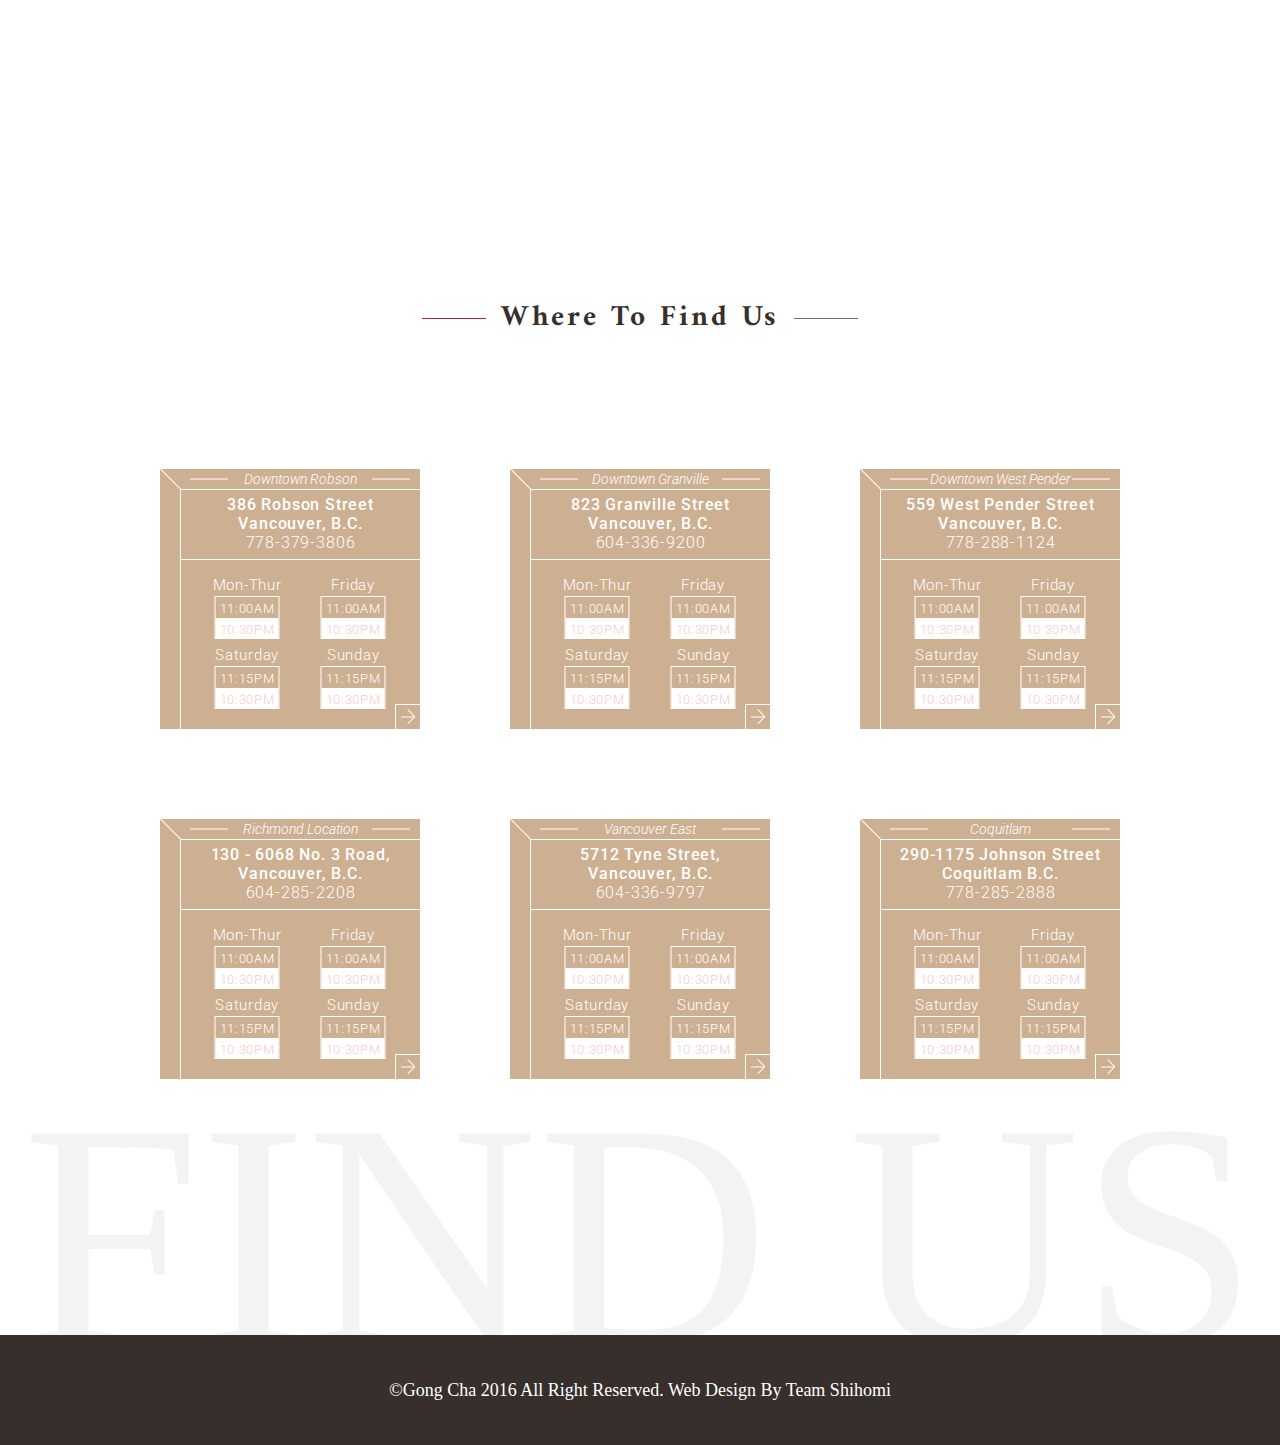
==== commit 50056b44: "border fix for menu section" ====
--- a/midterm/index.html
+++ b/midterm/index.html
@@ -14,11 +14,21 @@
 <body>
     <div class="wrapper">
         <header>
+            <input class="menu-btn" type="checkbox" id="menu-btn" />
+            <div class="header">
+                <label class="menu-icon" for="menu-btn"><span class="nav-icon"></span></label>
+                <ul class="menu">
+                    <li><a href="#dont">Feature</a></li>
+                    <li><a href="#forget">Tea</a></li>
+                    <li><a href="#forget">Location</a></li>
+                </ul>
+            </div>
+
             <div class="logo-cnt"><img src="./img/LOGO.png" alt="logo"></div>
             <div class="header-nav-bar">
                 <nav>
                     <ul>
-                        <li><a href="#about">About</a></li>
+                        <li><a href="#feature">Feature</a></li>
                         <div class="nav-line"></div>
                         <li><a href="#tea">Tea</a></li>
                         <div class="nav-line"></div>
@@ -42,6 +52,13 @@
             </div>
         </header>
         <div id="feature">
+            <div class="menu-header">
+                    <div class="leftbar"></div>
+                    <div class="header-title">
+                        <h1>Feature</h1>
+                    </div>
+                    <div class="rightbar"></div>
+            </div>
             <div class="feature-main">
                 <input type="radio" id="first" class="customRadio" name="radio" checked>
                 <input type="radio" id="second" class="customRadio" name="radio">
@@ -98,11 +115,9 @@
         </div>
         
 
-
+        <!------------------------------ Start of Menu --------------------------------->
         <div id="menu">
-            <div class="menu-border">
-                <div class="menu-corner"></div>
-            </div>
+            <div class="menu-border"></div>
             <div class="menu-header">
                 <div class="leftbar""></div>
                 <div class="header-title">
@@ -116,7 +131,10 @@
                         <input type="radio" id="drinks1" name="drinks-group">
                         <div class="menu-item-info">
                             <div class="inner">
-                                <p>High quality tea base is topped with rich and salty sweet milk foam, which is made of fresh milk and secert recipe.</p>
+                                <div class="inner-offset">
+                                    <h2>Milk Foam Green Tea</h2>
+                                    <p>High quality tea base is topped with rich and salty sweet milk foam, which is made of fresh milk and secert recipe.</p>
+                                </div>
                             </div>
                         </div>
                         <label for="drinks1">
@@ -131,7 +149,7 @@
                         <div class="menu-item-info">
                             <div class="inner">
                                 <div class="inner-offset">
-                                    <h2>Milk Foam Green Tea</h2>
+                                    <h2>Brown Sugar Latte with Pearl</h2>
                                     <p>Rich sweet brown sugar and chewy pearls in black tea latte. A fascinating brown sugar wave across the globe!</p>
                                 </div>
                             </div>
@@ -147,8 +165,10 @@
                         <input type="radio" id="drinks3" name="drinks-group">
                         <div class="menu-item-info">
                             <div class="inner">
-                                <p>Rich and creamy fresh milk tea is topped with a silky pudding and chewy pearls - a
-                                    cup of multiple enjoyment!</p>
+                                <div class="inner-offset">
+                                    <h2>Tea Latte w Caramel Pudding & Pearl</h2>
+                                    <p>Rich and creamy fresh milk tea is topped with a silky pudding and chewy pearls - a cup of multiple enjoyment!</p>
+                                </div>
                             </div>
                         </div>
                         <label for="drinks3">
@@ -162,8 +182,10 @@
                         <input type="radio" id="drinks4" name="drinks-group">
                         <div class="menu-item-info">
                             <div class="inner">
-                                <p>The perfect combination of Japanese Matcha and fresh milk, the taste is rich with
-                                    multiple layers of flavors.</p>
+                                <div class="inner-offset">
+                                    <h2>Matcha Latte</h2>
+                                    <p>The perfect combination of Japanese Matcha and fresh milk, the taste is rich with multiple layers of flavors.</p>
+                                </div>
                             </div>
                         </div>
                         <label for="drinks4">
@@ -177,8 +199,10 @@
                         <input type="radio" id="drinks5" name="drinks-group">
                         <div class="menu-item-info">
                             <div class="inner">
-                                <p>Worldwide favorite classic drink is the perfect match of rich and creamy milk tea,
-                                    and chewy pearls.</p>
+                                <div class="inner-offset">
+                                    <h2>Pearl Milk Tea</h2>
+                                    <p>Worldwide favorite classic drink is the perfect match of rich and creamy milk tea, and chewy pearls.</p>
+                                </div>
                             </div>
                         </div>
                         <label for="drinks5">
@@ -192,8 +216,10 @@
                         <input type="radio" id="drinks6" name="drinks-group">
                         <div class="menu-item-info">
                             <div class="inner">
-                                <p>The color of Bi Luo Chun is clear and green, the aroma is fresh and elegant, and the
-                                    taste is fragrant and pleasant.</p>
+                                <div class="inner-offset">
+                                    <h2>Bi Luo Chun Green Tea</h2>
+                                    <p>The color of Bi Luo Chun is clear and green, the aroma is fresh and elegant, and the taste is fragrant and pleasant.</p>
+                                </div>
                             </div>
                         </div>
                         <label for="drinks6">
@@ -207,8 +233,10 @@
                         <input type="radio" id="drinks7" name="drinks-group">
                         <div class="menu-item-info">
                             <div class="inner">
-                                <p>When sweet mango meets slightly bitter matcha. Under the fascinating color tones of
-                                    green and yellow is the tasty enjoyment.</p>
+                                <div class="inner-offset">
+                                    <h2>Mango Matcha Latte</h2>
+                                    <p>When sweet mango meets slightly bitter matcha. Under the fascinating color tones of green and yellow is the tasty enjoyment.</p>
+                                </div>
                             </div>
                         </div>
                         <label for="drinks7">
@@ -222,7 +250,10 @@
                         <input type="radio" id="drinks8" name="drinks-group">
                         <div class="menu-item-info">
                             <div class="inner">
-                                <p>Drink Gong cha green tea with Yakult and be healthy!</p>
+                                <div class="inner-offset">
+                                    <h2>Green Tea w/ Yakult</h2>
+                                    <p>Drink Gong cha green tea with Yakult and be healthy!</p>
+                                </div>
                             </div>
                         </div>
                         <label for="drinks8">
@@ -236,8 +267,10 @@
                         <input type="radio" id="drinks9" name="drinks-group">
                         <div class="menu-item-info">
                             <div class="inner">
-                                <p>Chewy pearls and grass jelly are topped with Gong cha exclusive milk foam. Enjoy the
-                                    silky and smooth taste, just like having a dessert.</p>
+                                <div class="inner-offset">
+                                    <h2>Black Forest</h2>
+                                    <p>Chewy pearls and grass jelly are topped with Gong cha exclusive milk foam. Enjoy the silky and smooth taste, just like having a dessert.</p>
+                                </div>
                             </div>
                         </div>
                         <label for="drinks9">
@@ -251,8 +284,10 @@
                         <input type="radio" id="drinks10" name="drinks-group">
                         <div class="menu-item-info">
                             <div class="inner">
-                                <p>Classic black tea is blended with milk, and topped with tender grass jelly. Full of
-                                    layers of texture, every bite is enjoyable and unforgettable.</p>
+                                <div class="inner-offset">
+                                    <h2>Milk Tea w Grass Jelly</h2>
+                                    <p>Classic black tea is blended with milk, and topped with tender grass jelly. Full of layers of texture, every bite is enjoyable and unforgettable.</p>
+                                </div>
                             </div>
                         </div>
                         <label for="drinks10">
@@ -266,8 +301,10 @@
                         <input type="radio" id="drinks11" name="drinks-group">
                         <div class="menu-item-info">
                             <div class="inner">
-                                <p>Fresh lemon juice as the base, topped with Ai-Yu jelly and kanten jelly. Slightly
-                                    sour and sweet taste, a refreshing enjoyment!</p>
+                                <div class="inner-offset">
+                                    <h2>Lemon Ai-Yu with White Pearl</h2>
+                                    <p>Fresh lemon juice as the base, topped with Ai-Yu jelly and kanten jelly. Slightly sour and sweet taste, a refreshing enjoyment!</p>
+                                </div>
                             </div>
                         </div>
                         <label for="drinks11">
@@ -281,8 +318,11 @@
                         <input type="radio" id="drinks12" name="drinks-group">
                         <div class="menu-item-info">
                             <div class="inner">
-                                <p>Fresh passion fruit and refreshing green tea, with chewy pearls and nata de
-                                    coco.Sweet and sour, rich layers in taste and texture.</p>
+                                <div class="inner-offset">
+                                    <h2>QQ Passion Fruit Green Tea</h2>
+                                    <p>Fresh passion fruit and refreshing green tea, with chewy pearls and nata de coco.Sweet and sour, rich layers in taste and texture.</p>
+                                </div>
+                                
                             </div>
                         </div>
                         <label for="drinks12">
@@ -296,8 +336,10 @@
                         <input type="radio" id="drinks13" name="drinks-group">
                         <div class="menu-item-info">
                             <div class="inner">
-                                <p>Unique Earl Grey Black Tea is topped with pudding, grass jelly and chewy pearls.
-                                    Enjoy a cup that full of taste and flavors.</p>
+                                <div class="inner-offset">
+                                    <h2>Earl Grey Milk Tea w 3Js</h2>
+                                    <p>Unique Earl Grey Black Tea is topped with pudding, grass jelly and chewy pearls. Enjoy a cup that full of taste and flavors.</p>
+                                </div>
                             </div>
                         </div>
                         <label for="drinks13">
@@ -311,8 +353,10 @@
                         <input type="radio" id="drinks14" name="drinks-group">
                         <div class="menu-item-info">
                             <div class="inner">
-                                <p>Strawberries smoothie sprinkled with sweet oreo cookies.Enjoy the taste of melting
-                                    snow, and melt your heart too!</p>
+                                <div class="inner-offset">
+                                    <h2>Strawberry Oreo Smoothie</h2>
+                                    <p>Strawberries smoothie sprinkled with sweet oreo cookies.Enjoy the taste of melting snow, and melt your heart too!</p>
+                                </div>
                             </div>
                         </div>
                         <label for="drinks14">
@@ -323,7 +367,14 @@
                 </div>
             </div>
         </div>
-        <div id="parallax" class="parallax">
+<!------------------------------ End of Menu -------------------------------------->
+        <!-- <div id="parallax" class="parallax">
+            <div class="teastroke-bottom"></div>
+        </div> -->
+        <div class="parallax">
+            <div class="ParallaxContainer">
+                <div class="teastroke-bottom"></div>
+            </div>
         </div>
         <div id="location" class="location">
             <div class="menu-header locationTitle">
@@ -665,6 +716,9 @@
             <div class="footer__copy"> &copy;Gong Cha 2016 All Right Reserved. Web Design By Team Shihomi </div>
         </footer>
     </div>
+
+    
+   
 </body>
 
 </html>--- a/midterm/css/style.css
+++ b/midterm/css/style.css
@@ -45,9 +45,7 @@
     font-weight: 300;
 }
 
-
-
-/* START */
+/*----------------Header Starts-----------------*/
 
 header {
     width: 100vw;
@@ -57,6 +55,118 @@
     background-position: center;
     padding: 0 110px;
 }
+
+/* -----Hambergur nav Starts-----*/
+.header {
+    position: fixed;
+    right: 0px;
+    width: 100%;
+    z-index: 3;
+    display: none;
+    text-align: center;
+}
+
+.header ul {
+    margin: 0;
+    padding: 0;
+    list-style: none;
+    overflow: hidden;
+    background-color: var(--white);
+}
+
+.header li a {
+    display: block;
+    font-size: 1.8rem;
+    color: var(--dark);
+    font-family: var(--font2);
+    padding: 20px 20px;
+    text-decoration: none;
+}
+
+.header li a:hover,
+.header .menu-btn:hover {
+    background-color: var(--red);
+    color: var(--white)
+}
+
+
+/* menu */
+
+.header .menu {
+    clear: both;
+    max-height: 0;
+    transition: max-height .2s ease-out;
+}
+
+  /* menu icon */
+
+.header .menu-icon {
+    cursor: pointer;
+    float: right;
+    padding: 28px 20px;
+    position: relative;
+    user-select: none;
+}
+
+.header .menu-icon .nav-icon {
+    background: var(--red);
+    display: block;
+    height: 2px;
+    position: relative;
+    transition: background .2s ease-out;
+    width: 22px;
+}
+
+.header .menu-icon .nav-icon:before,
+.header .menu-icon .nav-icon:after {
+    background: var(--red);
+    content: '';
+    display: block;
+    height: 100%;
+    position: absolute;
+    transition: all .2s ease-out;
+    width: 100%;
+}
+
+.header .menu-icon .nav-icon:before {
+    top: 5px;
+}
+
+.header .menu-icon .nav-icon:after {
+    top: -5px;
+}
+
+/* menu btn */
+
+.header .menu-btn {
+    display: none;
+}
+
+.menu-btn:checked ~ .header {
+    background-color: var(--white);
+}
+
+.menu-btn:checked ~ .header .menu {
+    max-height: 240px;
+}
+
+.menu-btn:checked ~ .header .menu-icon .nav-icon {
+    background: transparent;
+    
+}
+
+.menu-btn:checked ~ .header .menu-icon .nav-icon:before {
+    transform: rotate(-45deg);
+    top:0;
+    background: var(--dark);
+}
+
+.menu-btn:checked ~ .header .menu-icon .nav-icon:after {
+    transform: rotate(45deg);
+    top:0;
+    background: var(--dark);
+}
+/* ---------Hambergur nav Ends---------*/
 
 header .header-nav-bar {
     height: 95px;
@@ -278,6 +388,7 @@
         opacity: 100;
     }
 }
+/*----------------Header Ends-----------------*/
 
 /* ----------MENU STARTS HERE---------- */
 
@@ -286,46 +397,28 @@
     background: url(../img/signature2-07.png) no-repeat #FFFFE6;
     background-size: auto;
     background-position: left -100px top 200px;
+    position: relative;
 }
 
 .menu-border{
+    position: absolute;
+    background: url(../img/1x/corner-full.png) no-repeat right top;
+
     width: 100%;
     height: 100%;
-    position: relative;
-}
-
-.menu-corner{
-    position: absolute;
-    background: url(../img/SVG/corner2.svg) no-repeat;
-    width: 100%;
-    height: 205px;
-    max-width: 205px;
-    max-height: 205px;
     right: 110px;
     margin-top: 110px;
-    
 }
 
 .menu-corner:before{
     content: '';
     position: absolute;
     top: 0%;
-    left: -2994px;
+    left: -2996px;
     width: 3000px;
-    height: 6px;
+    height: 4px;
     background-color: #b91f32;
 }
-/* 
-.menu-corner:after{
-    content: '';
-    position: absolute;
-    top: 200px;
-    right: 19px;
-    width: 6px;
-    height: 100%;
-    background-color: #b91f32;
-} */
-
 
 .menu-container{
     width: 100%;
@@ -333,7 +426,7 @@
     padding: 100px 210px 5% 210px;
     display: grid;
     grid-gap: 150px;
-    grid-template-columns: repeat(auto-fit, minmax(400px, 1fr));
+    grid-template-columns: repeat(auto-fit, minmax(200px, 1fr));
 }
 
 .menu-header{
@@ -347,9 +440,8 @@
 
 .menu-header .leftbar, .rightbar{
     width: 5%;
-    height: 2px;
-    background-color: var(--dark);
-    opacity: 0.7;
+    height: 1px;
+    background-color: var(--red);
 }
 
 .menu-header .header-title{
@@ -406,8 +498,8 @@
     -webkit-transition: all .5s ease;
     transition: all .5s ease;
 
-    -webkit-transform: translateX(-10%) scale(1.5);
-    transform: translateX(-10%) scale(1.5);
+    -webkit-transform: translateX(-10%) scale(1.3);
+    transform: translateX(-10%) scale(1.3);
 }
 
 input[type=radio]:checked ~ label .title{
@@ -427,7 +519,7 @@
 
     left: 40%;
     top: 60%;
-    width: 350px;
+    width: 250px;
     height: 350px;
     padding: 3%;
 
@@ -457,15 +549,37 @@
     line-height: 25px;
 }
 
+
 /* ---------------END OF MENU--------------- */
 
-/* Feature */
+/*------------ Feature Starts ------------*/
 
 #feature {
     width: 100vw;
     height: 100vh;
     position: relative;
 }
+
+#feature .menu-header{
+    width: 100%;
+    padding-top: 10px;
+    height: 100px;
+    display: flex;
+    justify-content: center;
+    align-items: center;
+}
+
+#feature .menu-header .leftbar, .rightbar{
+    width: 5%;
+    height: 1px;
+    background-color: var(--dark);
+    opacity: 0.7;
+}
+
+#feature .menu-header .header-title{
+    padding: 0 15px 0 15px;
+}
+
 
 .feature-main {
     position: absolute;
@@ -683,23 +797,68 @@
     right: 0px;
     bottom: 0px;
     display: inline-block;
-    /* border: #372f2c solid 2px; */
 }
 
 .leaf-3 img {
     width: 100%;
 }
+/*------------ Feature Ends ------------*/
 
 /*
 =================================
 Parallax
 =================================
 */
-.parallax {
+/* .parallax {
     background: url(../img/parallax.png) no-repeat center;
     height: 50vh;
     background-size: cover;
     background-attachment: fixed;
+}
+*/
+
+.parallax {
+    perspective: 1px;
+    transform-style: preserve-3d;
+    height: 100vh;
+    overflow-x: hidden;
+    overflow-y: scroll;
+}
+
+.ParallaxContainer {
+    height: 100vh;
+    background: url(../img/parallax.png) no-repeat center;
+    background-attachment: fixed;
+    background-size: cover;
+}
+
+.teastroke-bottom{
+    background: url(../img/1x/tealine.png) no-repeat center;
+    width: 650px;
+    height: 159px;
+    position: fixed;
+    top:50%;
+    left: 50%;
+    transform: translate(-50%, -50%);
+}
+
+.teastroke-bottom:before{
+    content: '';
+    position: absolute;
+    top: -1084px;
+    left: 50%;
+    width: 1px;
+    height: 1084px;
+    background-color: var(--white);
+    opacity: 0.6;
+}
+
+.teastroke-bottom:after{
+    content: 'Tea is the flow of time.';
+    font-size: 7.5rem;
+    position: absolute;
+    top: 200px;
+    width: 100%;
 }
 
 /*
@@ -951,4 +1110,87 @@
     transform: translate(-50%, -50%);
     color: #fff;
     font-size: 18px;
-}+}
+
+/* 48em = 768px @ 16pt font */
+
+@media (max-width: 768px) {
+    /* ----------------From Header to Feature----------------  */
+    header {  
+        padding: 0px 0px;
+    }
+
+    header .hero-text {
+    align-items: center;
+    }
+
+    header .hero-text h1 {
+        text-align: center;
+    }
+
+
+    header .hero-text p {
+        text-align: center;
+    }
+
+    .header {
+        display: block;
+    }
+    .header-nav-bar {
+        visibility: hidden;
+    }
+    .since-cnt {
+        visibility: hidden;
+    }
+    .since-cnt2 {
+        visibility: hidden;
+    }
+    .leaf-3 {
+        visibility: hidden;
+    }
+    /* ----------------END----------------  */
+}
+
+
+/* --------------MEDIA--------------- */
+
+
+@media only screen and (max-width: 600px) {
+    .menu-container{
+        padding: 100px 10px 25% 10px;
+    }
+
+    .menu-container img{
+        -webkit-transform-origin: top center;
+        transform-origin: top center;
+    }
+
+    .menu-item-info{
+        -webkit-transform: translateY(-10%) scale(0);
+        transform: translateY(-10%) scale(0);
+        -webkit-transform-origin: left center;
+        transform-origin: left center;
+    
+        left: 50%;
+        right: 50%;
+        width: 100%;
+        height: 200px;
+    }
+
+    input[type=radio]:checked ~ label img{
+        -webkit-transform: translateY(-10%) scale(1.2);
+        transform: translateY(-10%) scale(1.2);
+    }
+
+    input[type=radio]:checked ~ .menu-item-info{
+        -webkit-transition: all .5s ease;
+    transition: all .5s ease;
+        -webkit-transform: translate(-50%, 20%) scale(1);
+        transform: translate(-50%, 20%) scale(1);
+    }
+
+    .inner-offset{
+        width: 100%;
+    }
+    
+}
